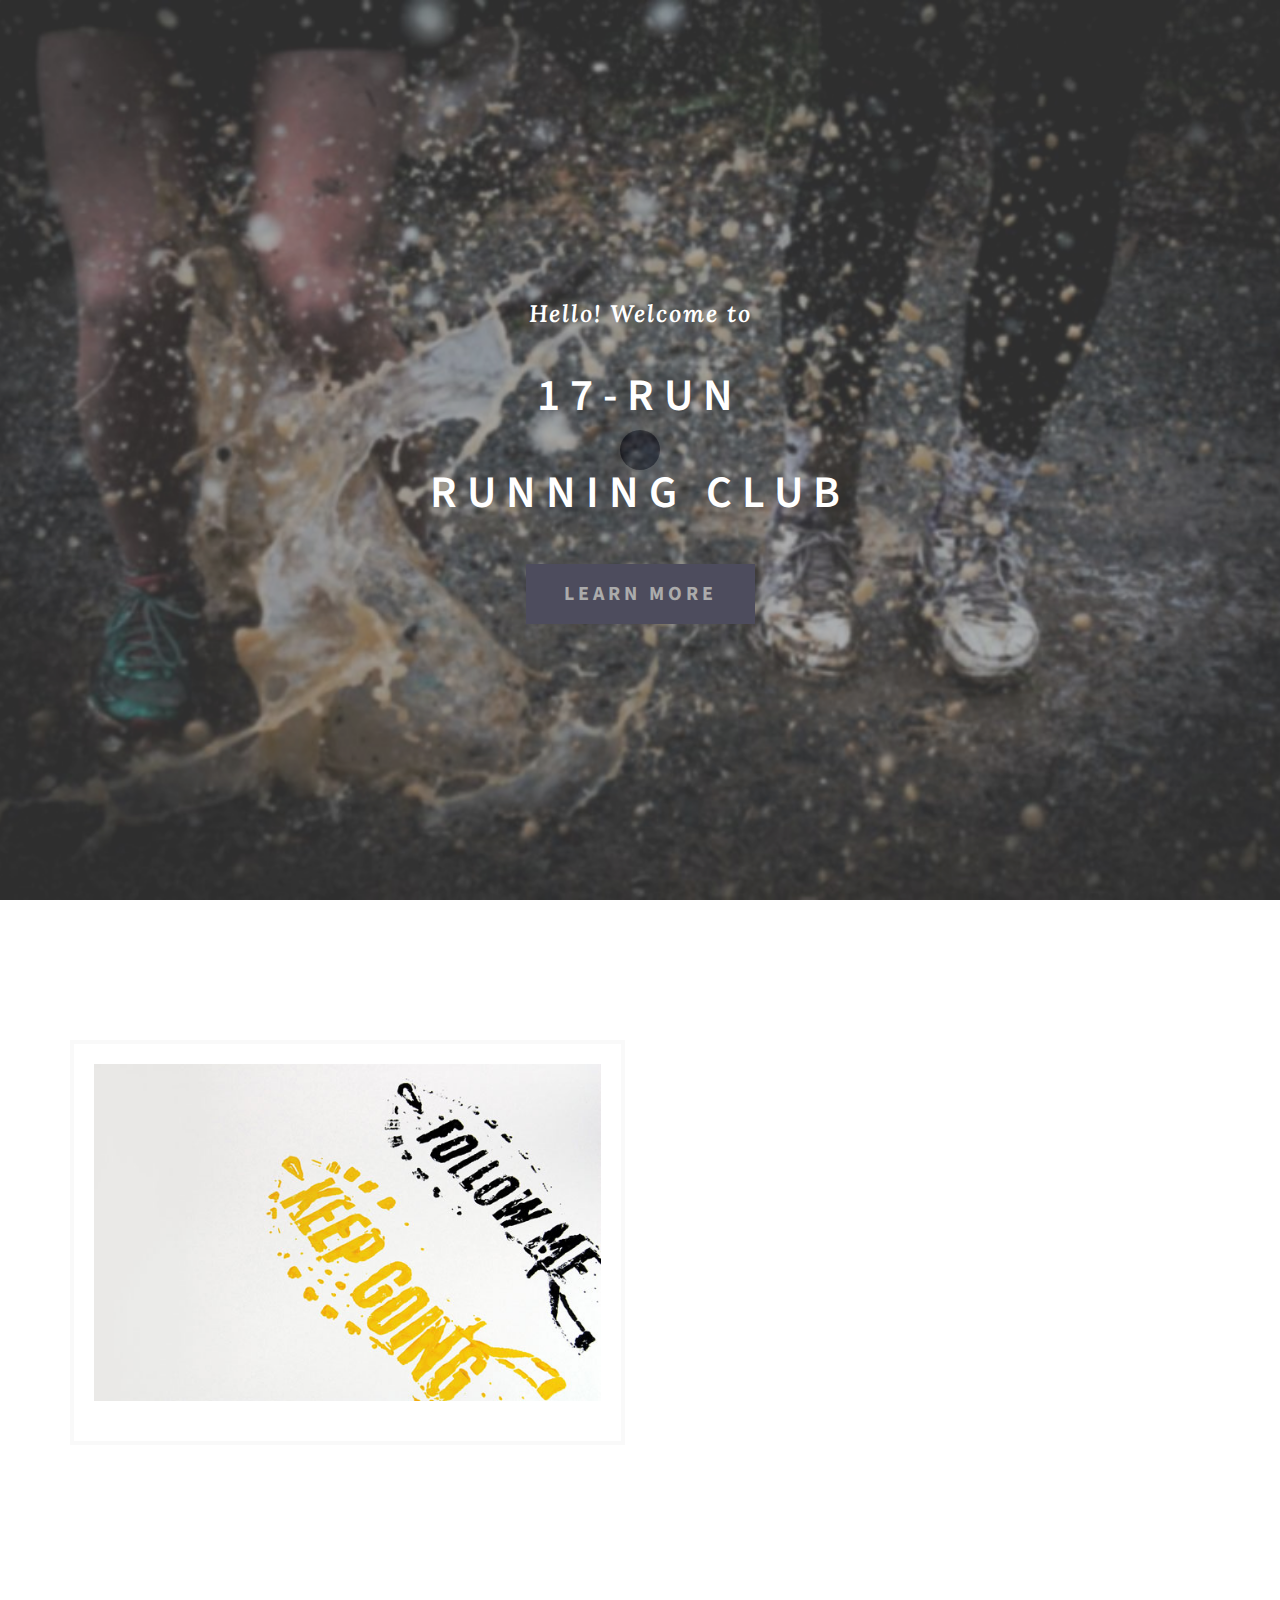
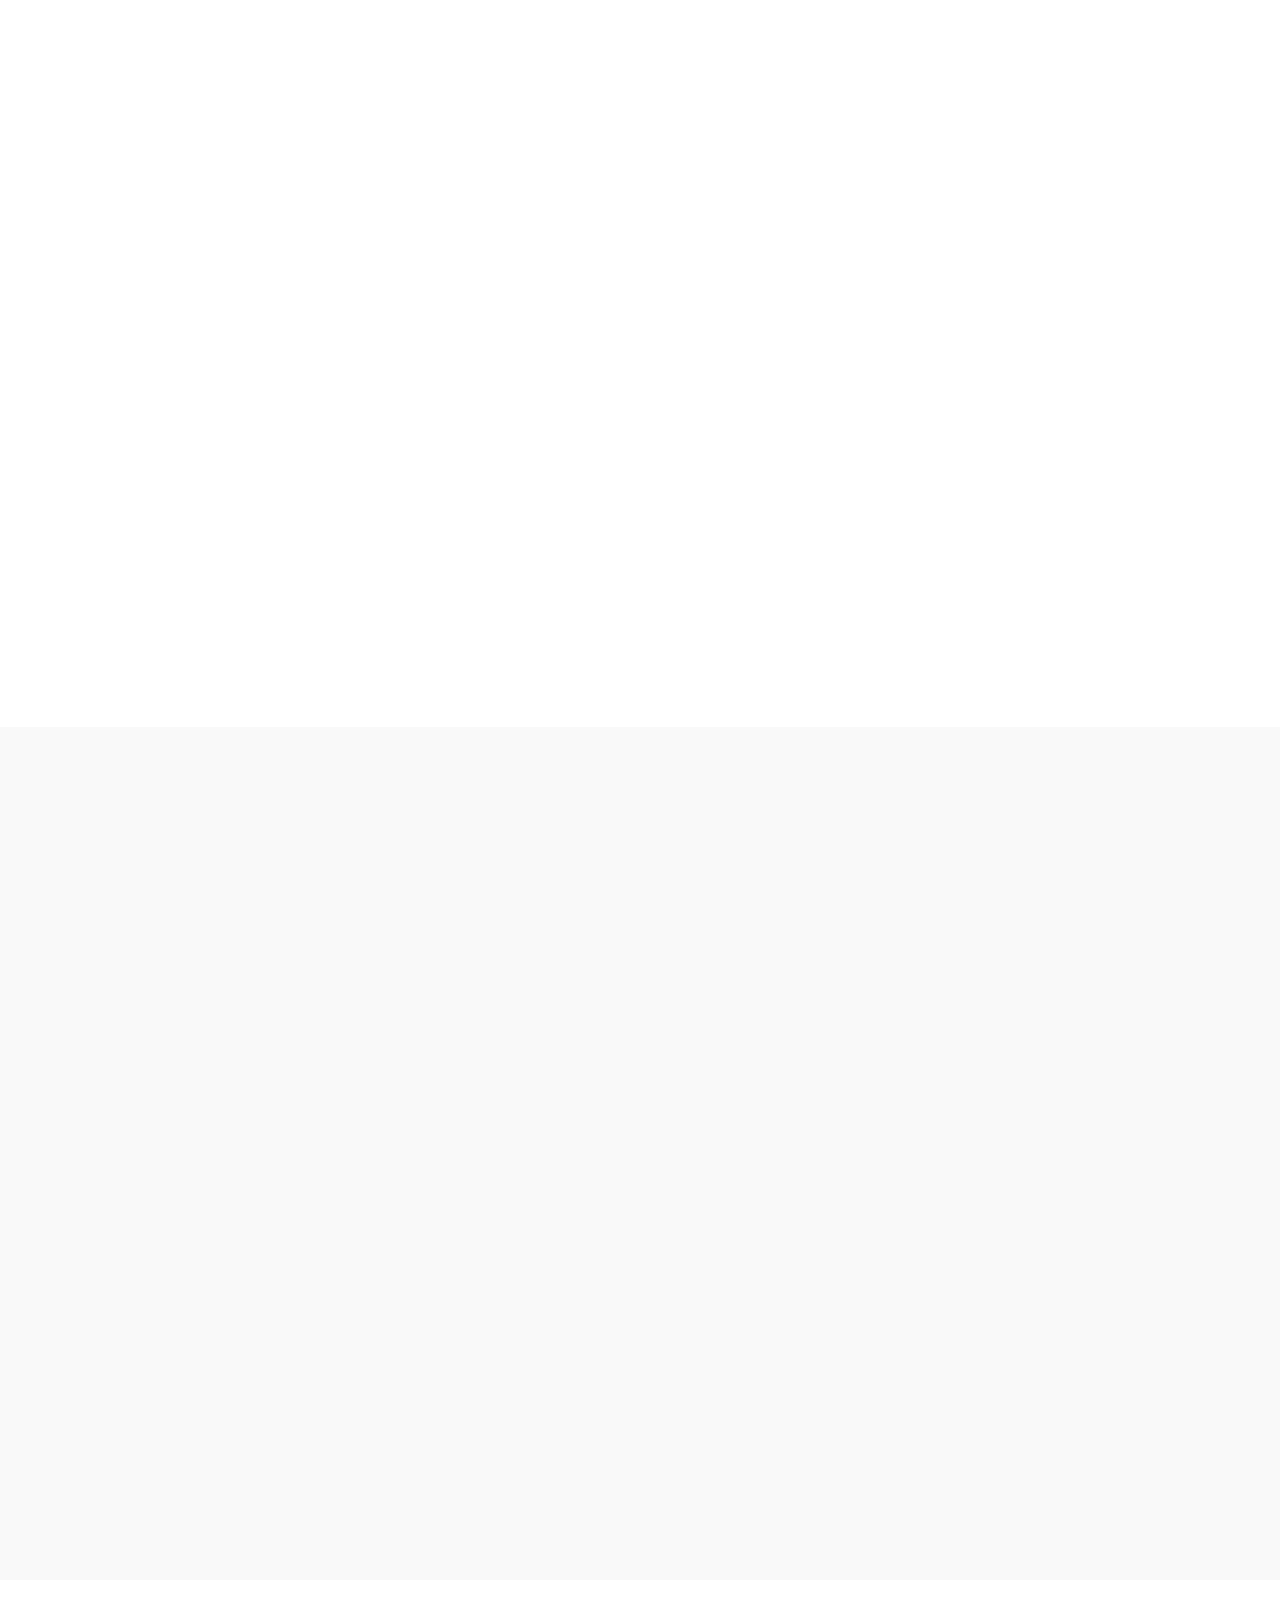
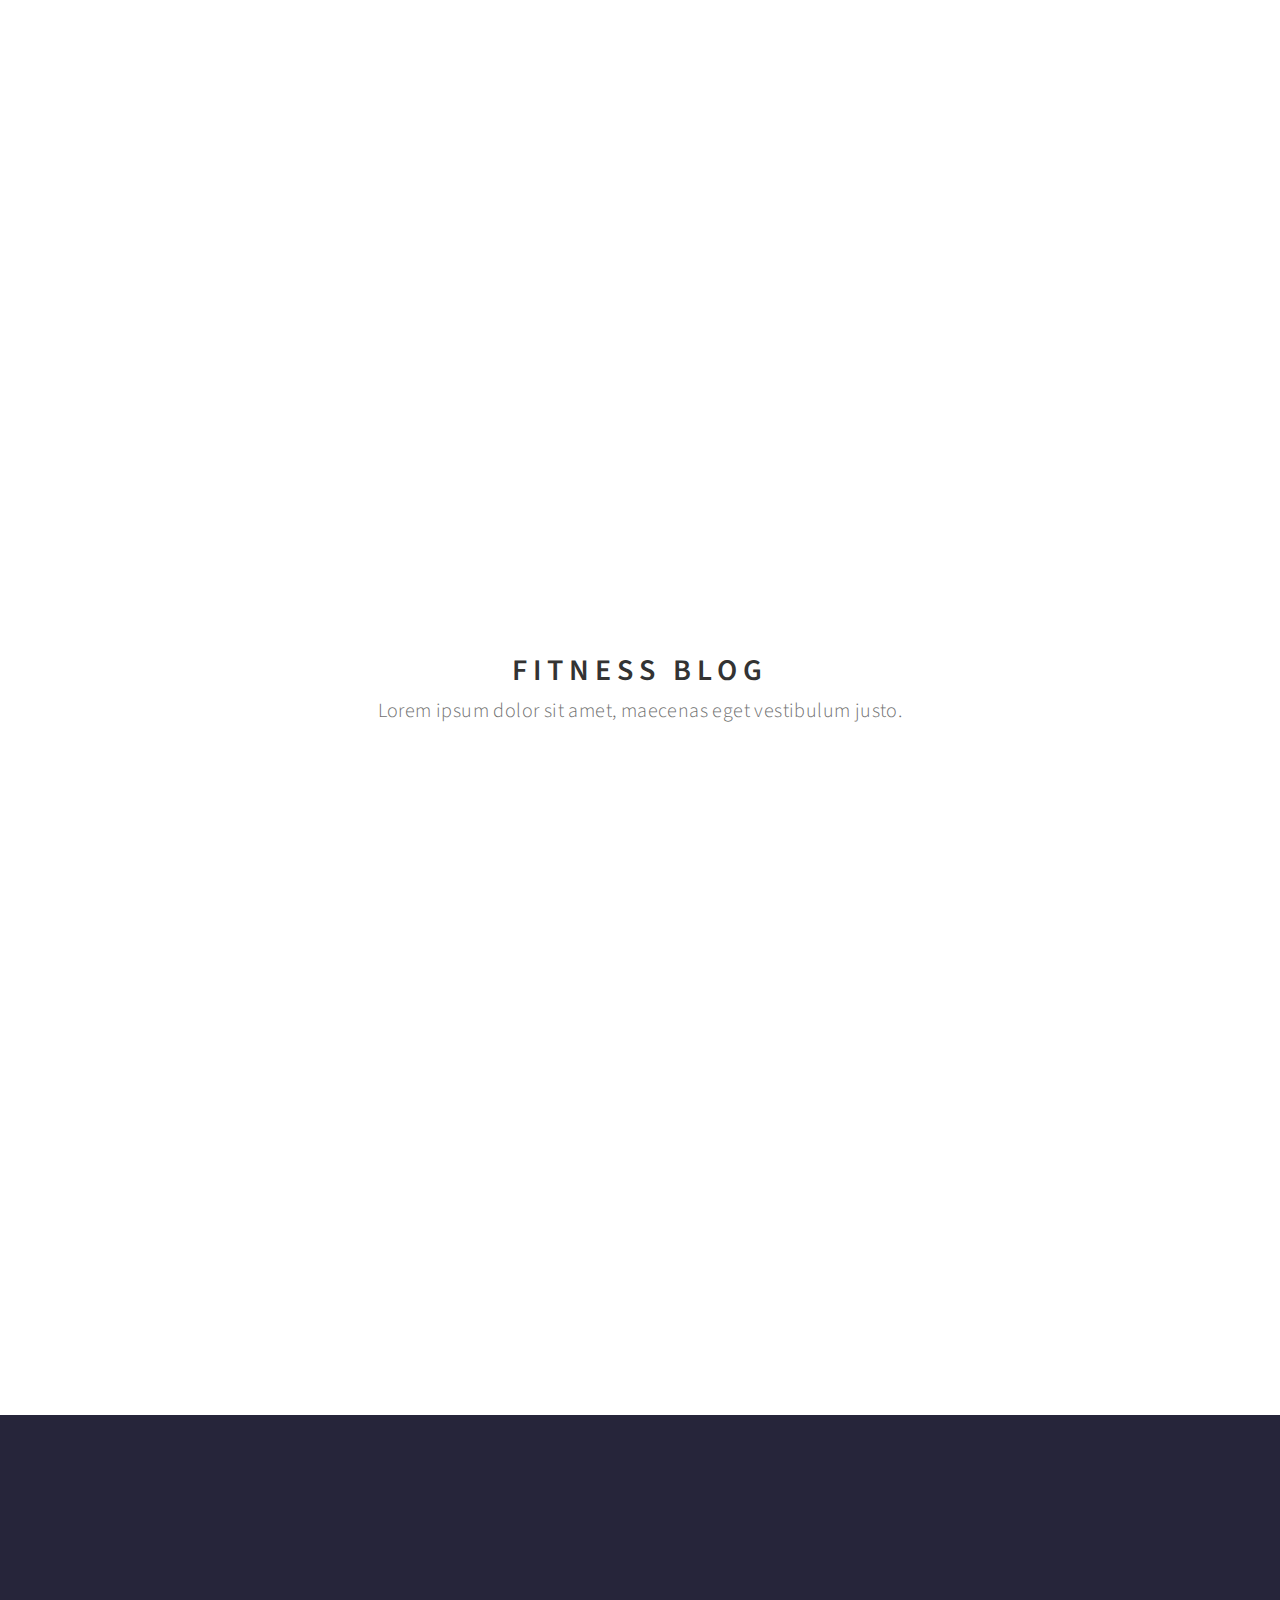
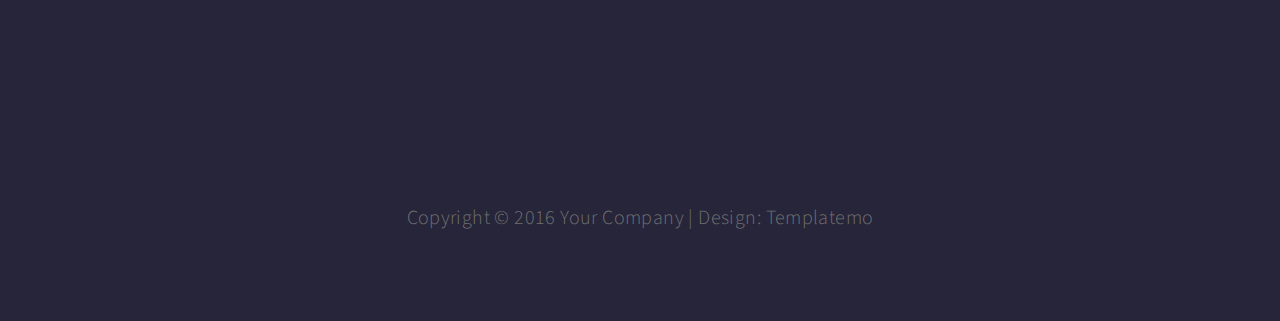
==== index.html @ 0784bfbd "Add files via upload" ====
<!DOCTYPE html>
<html lang="en">
<head>
<!--
Fitness Template
http://www.templatemo.com/tm-487-fitness
-->
<title>Keep fit, Keep Running</title>
<meta name="description" content="">
<meta name="author" content="">
<meta charset="UTF-8">
<meta http-equiv="X-UA-Compatible" content="IE=Edge">
<meta name="viewport" content="width=device-width, initial-scale=1, maximum-scale=1">


<link rel="stylesheet" href="css/bootstrap.min.css">
<link rel="stylesheet" href="css/animate.css">
<link rel="stylesheet" href="css/font-awesome.min.css">
<link rel="stylesheet" href="css/owl.theme.css">
<link rel="stylesheet" href="css/owl.carousel.css">

<!-- Main css -->
<link rel="stylesheet" href="css/style.css">

<!-- Google Font -->
<link href='https://fonts.googleapis.com/css?family=Source+Sans+Pro:400,300,600' rel='stylesheet' type='text/css'>
<link href='https://fonts.googleapis.com/css?family=Lora:700italic' rel='stylesheet' type='text/css'>

</head>
<body data-spy="scroll" data-target=".navbar-collapse" data-offset="50">


<!-- =========================
     PRE LOADER       
============================== -->
<div  class="preloader">

	<div class="sk-spinner sk-spinner-pulse"></div>

</div>


<!-- =========================
    NAVIGATION SECTION   
============================== -->
<div class="navbar navbar-default navbar-fixed-top sticky-navigation" role="navigation">
	<div class="container">

		<div class="navbar-header">
			<button class="navbar-toggle" data-toggle="collapse" data-target=".navbar-collapse">
				<span class="icon icon-bar"></span>
				<span class="icon icon-bar"></span>
				<span class="icon icon-bar"></span>
			</button>
			<a href="#" class="navbar-brand">17-Run</a>
		</div>
		<div class="collapse navbar-collapse">
			<ul class="nav navbar-nav navbar-right main-navigation">
				<li><a href="#home" class="smoothScroll">Home</a></li>
				<li><a href="#overview" class="smoothScroll">About</a></li>
				<li><a href="#trainer" class="smoothScroll">Trainers</a></li>
				<li><a href="#blog" class="smoothScroll">Blog</a></li>
				<li><a href="#price" class="smoothScroll">Training</a></li>
				<!-- <li><a href="#testimonial" class="smoothScroll">Testimonials</a></li> -->
			</ul>
		</div>	

	</div>
</div>


<!-- =========================
    HOME SECTION   
============================== -->
<section id="home" class="parallax-section">
	<div class="container">
		<div class="row">

			<div class="col-md-offset-1 col-md-10 col-sm-12">
				<h3 class="wow bounceIn" data-wow-delay="0.9s">Hello! Welcome to</h3>
				<h1 class ="wow shake infinite" data-wow-duration="6s">17-Run</h1>	
				<!-- <h1 class="wow fadeInUp" data-wow-delay="1.1s">
					<marquee scrollAmount=2 scrollDelay=0 direction=up behavior=alternate width="3%" height=51 align="middle">S</marquee> 
					<marquee scrollAmount=2 scrollDelay=0 direction=up behavior=alternate width="3%" height=49 align="middle">H</marquee>
					<marquee scrollAmount=2 scrollDelay=0 direction=up behavior=alternate width="3%" height=53 align="middle">E</marquee>
					<marquee scrollAmount=2 scrollDelay=0 direction=up behavior=alternate width="3%" height=49 align="middle">E</marquee>
					<marquee scrollAmount=2 scrollDelay=0 direction=up behavior=alternate width="3%" height=51 align="middle">N</marquee>
					<marquee scrollAmount=2 scrollDelay=0 direction=up behavior=alternate width="3%" height=48 align="middle">A</marquee> -->	
					<!-- <h1>Running Club</h1> -->
					<h1>RUNNING CLUB</h1>
				<a href="#overview" class="wow fadeInUp smoothScroll btn btn-default" data-wow-delay="1.5s">LEARN MORE</a>
			</div>

		</div>
	</div>
</section>


<!-- =========================
    OVERVIEW SECTION   
============================== -->
<section id="overview" class="parallax-section">
	<div class="container">
		<div class="row">

			<div class="col-md-6 col-sm-12">
				<!-- <img src="images/overview-img.jpg" class="img-responsive" alt="Overview"> -->
				<img src="images/overview-img3.jpg" class="img-responsive" alt="Overview">
				<!-- <blockquote class="wow fadeInUp" data-wow-delay="1.2s">Fitness is free website template that can be used for any company. You may download, modify and use this layout for your website.</blockquote> -->
			</div>

			<div class="col-md-1"></div>

			<div class="wow fadeInUp col-md-4 col-sm-12" data-wow-delay="0.7s">
				<div class="overview-detail">
					<h2>About 17-Run</h2>
					<p>Running is a great way to get fit. Let's get started with a fun running habit, get inspired and stay on track.</p>
					<p>Look out for our running events and keep fit together! #donsaybojio</p>
					<!-- <p>Fitness web template includes total 2 pages. This is an index (main) page and another is a <a href="blog-single.html">blog page</a>.</p> -->
					<a href="#price" class="btn btn-default smoothScroll">Let us begin</a>
				</div>
			</div>

			<div class="col-md-1"></div>

		</div>
	</div>
</section>

<!-- =========================
    PRICE SECTION   
============================== -->
<section id="price" class="parallax-section">
	<div class="container">
		<div class="row">

			<div class="wow fadeInUp col-md-12 col-sm-12" data-wow-delay="0.5s">
				<h2>Our Training Groups</h2>
				<!-- <p>Lorem ipsum dolor sit amet, maecenas eget vestibulum justo.</p> -->
			</div>

			<div class="wow fadeInUp col-md-3 col-sm-6" data-wow-delay="1s">
				<div class="pricing__item">
                    <h3 class="pricing__title">Beginner</h3>
                    <div class="pricing__price"><span class="pricing__currency">5</span>KM</div>
                    <!-- <ul class="pricing__feature-list">
                        <li class="pricing__feature">One General Trainer</li>
                        <li class="pricing__feature">Gym Services</li>
                        <li class="pricing__feature">5 Yoga Courses</li>
                        <li class="pricing__feature">10 Thai Massages</li>
                        <li class="pricing__feature">15 Aerobics</li>
                    </ul> -->
                    <button class="pricing__action">view</button>
                </div>
			</div>

			<div class="wow fadeInUp col-md-3 col-sm-6" data-wow-delay="1.3s">
				<div class="pricing__item">
                    <h3 class="pricing__title">Intermediate</h3>
                    <div class="pricing__price"><span class="pricing__currency">10</span>KM</div>
                    <!-- <ul class="pricing__feature-list">
                        <li class="pricing__feature">One General Trainer</li>
                        <li class="pricing__feature">Gym Services</li>
                        <li class="pricing__feature">5 Yoga Courses</li>
                        <li class="pricing__feature">10 Thai Massages</li>
                        <li class="pricing__feature">15 Aerobics</li>
                    </ul> -->
                    <button class="pricing__action">view</button>
                </div>
			</div>

			<div class="wow fadeInUp col-md-3 col-sm-6" data-wow-delay="1.6s">
				<div class="pricing__item">
                    <h3 class="pricing__title">Half Marathon</h3>
                    <div class="pricing__price"><span class="pricing__currency">21</span>KM</div>                  
                    <!-- <ul class="pricing__feature-list">
                        <li class="pricing__feature">Two General Trainers</li>
                        <li class="pricing__feature">Gym Services</li>
                        <li class="pricing__feature">10 Yoga Courses</li>
                        <li class="pricing__feature">20 Thai Massages</li>
                        <li class="pricing__feature">25 Aerobics</li>
                    </ul> -->
                    <button class="pricing__action">view</button>
                </div>
			</div>

			<div class="wow fadeInUp col-md-3 col-sm-6" data-wow-delay="1.9s">
				<div class="pricing__item">
                    <h3 class="pricing__title">Full Marathon</h3>
                    <div class="pricing__price"><span class="pricing__currency">42</span>KM</div> 
                    <!-- <ul class="pricing__feature-list">
                        <li class="pricing__feature">Three Personal Trainers</li>
                        <li class="pricing__feature">Gym Services</li>
                        <li class="pricing__feature">15 Yoga Courses</li>
                        <li class="pricing__feature">20 Thai Massages</li>
                        <li class="pricing__feature">35 Aerobics</li>
                    </ul> -->
                   <button class="pricing__action">view</button>
                </div>
			</div>

		</div>
	</div>
</section>

<!-- =========================
    TRAINER SECTION   
============================== -->
<section id="trainer" class="parallax-section">
	<div class="container">
		<div class="row">

			<div class="wow fadeInUp col-md-12 col-sm-12" data-wow-delay="1.3s">
				<h2>The Run Groups</h2>
				<p>Check out the running dates by clicking on the calendar icon.</p>
			</div>

			<div class="wow fadeInUp col-md-4 col-sm-6" data-wow-delay="1.9s">
				<div class="trainer-thumb">
					<img src="images/trainer-img1.jpg" class="img-responsive" alt="Trainer">
						<div class="trainer-overlay">
							<div class="trainer-des">
								<h2>Todd kong</h2>
								<h3>Beginner</h3>
								<ul class="social-icon">
									<li><a href="#" class="fa fa-calendar-o fa-3x wow fadeInUp" data-wow-delay="1s"></a></li>
									<li><a href="#" class="fa fa-facebook wow fadeInUp" data-wow-delay="1.3s"></a></li>
								</ul>
							</div>
						</div>
				</div>
				<!-- <p>Lorem ipsum dolor sit amet, maecenas eget vestibulum justo imperdiet, wisi risus purus augue vulputate.</p> -->
			</div>

			<div class="wow fadeInUp col-md-4 col-sm-6" data-wow-delay="2s">
				<div class="trainer-thumb">
					<img src="images/trainer-img2.jpg" class="img-responsive" alt="Trainer">
						<div class="trainer-overlay">
							<div class="trainer-des">
								<h2>Gin Gawluck</h2>
								<h3>Advance</h3>
								<ul class="social-icon">
									<li><a href="#" class="fa fa-calendar-o fa-3x wow fadeInUp" data-wow-delay="1s"></a></li>
									<li><a href="#" class="fa fa-facebook wow fadeInUp" data-wow-delay="1.3s"></a></li>
								</ul>
							</div>
						</div>
				</div>
				<!-- <p>Lorem ipsum dolor sit amet, maecenas eget vestibulum justo imperdiet, wisi risus purus augue vulputate.</p> -->
			</div>

			<div class="wow fadeInUp col-md-4 col-sm-6" data-wow-delay="2.3s">
				<div class="trainer-thumb">
					<img src="images/trainer-img3.jpg" class="img-responsive" alt="Trainer">
						<div class="trainer-overlay">
							<div class="trainer-des">
								<h2>Bobey Chow</h2>
								<h3>Expert</h3>
								<ul class="social-icon">
									<li><a href="#" class="fa fa-calendar-o fa-3x wow fadeInUp" data-wow-delay="1s"></a></li>
									<li><a href="#" class="fa fa-facebook wow fadeInUp" data-wow-delay="1.3s"></a></li>
								</ul>
							</div>
						</div>
				</div>
				<!-- <p>Lorem ipsum dolor sit amet, maecenas eget vestibulum justo imperdiet, wisi risus purus augue vulputate.</p> -->
			</div>

		</div>
	</div>
</section>


<!-- =========================
    NEWSLETTER SECTION   
============================== -->
<section id="newsletter" class="parallax-section">
	<div class="container">
		<div class="row">

			<div class="wow fadeInUp col-md-offset-2 col-md-8 col-sm-offset-1 col-sm-10" data-wow-delay="0.9s">
				<h2>Program Signup</h2>
				<p>Get discounts for your personal fitness and gym services now.</p>
				<div class="newsletter_detail">
					<form action="#" method="post" id="newsletter-signup">
						<div class="col-md-6 col-sm-6">
							<input name="name" type="text" class="form-control" id="name" placeholder="Name">
					  	</div>
						<div class="col-md-6 col-sm-6">
							<input name="email" type="email" class="form-control" id="email" placeholder="Email">
					  	</div>
						<div class="col-md-offset-3 col-md-6 col-sm-offset-2 col-sm-8">
							<input name="submit" type="submit" class="form-control" id="submit" value="SEND MESSAGE">
						</div>
				  	</form>
				</div>
			</div>

		</div>
	</div>
</section>


<!-- =========================
    BLOG SECTION   
============================== -->
<section id="blog" class="parallax-section">
	<div class="container">
		<div class="row">

			<div class="col-md-12 col-sm-12 text-center">
				<h2>Fitness Blog</h2>
				<p>Lorem ipsum dolor sit amet, maecenas eget vestibulum justo.</p>
			</div>

			<div class="wow fadeInUp col-md-6 col-sm-12" data-wow-delay="0.9s">
				<div class="blog-thumb">
					<span class="blog-date">Body Fitness / July 2, 2016</span>
					<h3 class="blog-title"><a href="blog-single.html">How to get a fitness model body?</a></h3>
					<h5 id="blog-author">by David Walker</h5>
				</div>
			</div>

			<div class="wow fadeInUp col-md-6 col-sm-12" data-wow-delay="1.3s">
				<div class="blog-thumb">
					<span class="blog-date">Healthy Fit / June 8, 2016</span>
					<h3 class="blog-title"><a href="blog-single.html">Personal Fitness Tips</a></h3>
					<h5 id="blog-author">by George</h5>
				</div>
			</div>

			<div class="wow fadeInUp col-md-6 col-sm-12" data-wow-delay="1.6s">
				<div class="blog-thumb">
					<span class="blog-date">Gym Services / May 9, 2016</span>
					<h3 class="blog-title"><a href="blog-single.html">Efficient Workout Plans</a></h3>
					<h5 id="blog-author">by Mary Louis</h5>
				</div>
			</div>

			<div class="wow fadeInUp col-md-6 col-sm-12" data-wow-delay="1.9s">
				<div class="blog-thumb">
					<span class="blog-date">Practice Aerobics / April 18, 2016</span>
					<h3 class="blog-title"><a href="blog-single.html">How to practice Aerobics?</a></h3>
					<h5 id="blog-author">by Michael Fit</h5>
				</div>
			</div>
			
		</div>
	</div>
</section>


<!-- =========================
    PRICE SECTION   
============================== -->

<!-- <section id="price" class="parallax-section">
	<div class="container">
		<div class="row">

			<div class="wow fadeInUp col-md-12 col-sm-12" data-wow-delay="0.9s">
				<h2>Our Training Plan</h2>
				 <p>Lorem ipsum dolor sit amet, maecenas eget vestibulum justo.</p> 
			</div>

			<div class="wow fadeInUp col-md-4 col-sm-6" data-wow-delay="1s">
				<div class="pricing__item">
                    <h3 class="pricing__title">Beginner</h3>
                    <div class="pricing__price"><span class="pricing__currency">5</span>KM</div>
                    <ul class="pricing__feature-list">
                        <li class="pricing__feature">One General Trainer</li>
                        <li class="pricing__feature">Gym Services</li>
                        <li class="pricing__feature">5 Yoga Courses</li>
                        <li class="pricing__feature">10 Thai Massages</li>
                        <li class="pricing__feature">15 Aerobics</li>
                    </ul>
                    <button class="pricing__action">Sign Up Now</button>
                </div>
			</div>

			<div class="wow fadeInUp col-md-4 col-sm-6" data-wow-delay="1.3s">
				<div class="pricing__item">
                    <h3 class="pricing__title">Half Marathon</h3>
                    <div class="pricing__price"><span class="pricing__currency">21</span>KM</div>                  
                    <ul class="pricing__feature-list">
                        <li class="pricing__feature">Two General Trainers</li>
                        <li class="pricing__feature">Gym Services</li>
                        <li class="pricing__feature">10 Yoga Courses</li>
                        <li class="pricing__feature">20 Thai Massages</li>
                        <li class="pricing__feature">25 Aerobics</li>
                    </ul>
                    <button class="pricing__action">Sign Up Now</button>
                </div>
			</div>

			<div class="wow fadeInUp col-md-4 col-sm-6" data-wow-delay="1.6s">
				<div class="pricing__item">
                    <h3 class="pricing__title">Full Marathon</h3>
                    <div class="pricing__price"><span class="pricing__currency">42</span>KM</div> 
                    <ul class="pricing__feature-list">
                        <li class="pricing__feature">Three Personal Trainers</li>
                        <li class="pricing__feature">Gym Services</li>
                        <li class="pricing__feature">15 Yoga Courses</li>
                        <li class="pricing__feature">20 Thai Massages</li>
                        <li class="pricing__feature">35 Aerobics</li>
                    </ul>
                   <button class="pricing__action">Sign Up Now</button>
                </div>
			</div>

		</div>
	</div>
</section> -->


<!-- =========================
    TESTIMONIAL SECTION   
============================== -->
<!-- <section id="testimonial" class="parallax-section">
	<div class="container">
		<div class="row">

			 Testimonial Owl Carousel section
			================================================== 
			<div id="owl-testimonial" class="owl-carousel">

				<div class="item col-md-offset-2 col-md-8 col-sm-offset-1 col-sm-10 wow fadeInUp" data-wow-delay="0.6s">
					<i class="fa fa-quote-left"></i>
					<h3>Lorem ipsum dolor sit amet, maecenas eget vestibulum justo imperdiet, wisi risus purus augue vulputate.</h3>
					<h4>Sandar ( Fashion Designer )</h4>
				</div>

				<div class="item col-md-offset-2 col-md-8 col-sm-offset-1 col-sm-10 wow fadeInUp" data-wow-delay="0.6s">
					<i class="fa fa-quote-left"></i>
					<h3>Yes! Lorem ipsum dolor sit amet, maecenas eget vestibulum justo imperdiet, wisi risus purus augue.</h3>
					<h4>James Job ( Social Assistant )</h4>
				</div>

				<div class="item col-md-offset-2 col-md-8 col-sm-offset-1 col-sm-10 wow fadeInUp" data-wow-delay="0.6s">
					<i class="fa fa-quote-left"></i>
					<h3>Sed dapibus rutrum lobortis. Sed nec interdum nunc, quis sodales ante. Maecenas volutpat congue.</h3>
					<h4>Mark Otto ( New Cyclist )</h4>
				</div>

				<div class="item col-md-offset-2 col-md-8 col-sm-offset-1 col-sm-10 wow fadeInUp" data-wow-delay="0.6s">
					<i class="fa fa-quote-left"></i>
					<h3>Lorem ipsum dolor sit amet, maecenas eget vestibulum justo imperdiet, wisi risus purus.</h3>
					<h4>David Moore ( Pro Boxer )</h4>
				</div>
				
			</div>

		</div>
	</div>
</section> -->


<!-- =========================
    FOOTER SECTION   
============================== -->
<footer>
	<div class="container">
		<div class="row">

			<div class="wow fadeInUp col-md-4 col-sm-4" data-wow-delay="0.6s">
				<h2>About Fitness</h2>
				<p>Nunc id turpis tincidunt dui volutpat hendrerit et efficitur dolor. Morbi quis tempor felis, ut dictum ipsum. Praesent venenatis rutrum interdum.</p>
			</div>

			<div class="wow fadeInUp col-md-5 col-sm-4"  data-wow-delay="0.9s">
				<h2>Sessions</h2>
					<div>
						<h5>Morning</h5>
						<h4>6:00 AM - 11:00 PM</h4>
					</div>
					<div>
						<h5>Evening</h5>
						<h4>4:00 PM - 9:00 PM</h4>
					</div>
			</div>

			<div class="wow fadeInUp col-md-3 col-sm-4" data-wow-delay="1s">
				<h2>Follow us</h2>
				<ul class="social-icon">
					<li><a href="#" class="fa fa-facebook wow fadeIn" data-wow-delay="1s"></a></li>
					<li><a href="#" class="fa fa-twitter wow fadeInUp" data-wow-delay="1.3s"></a></li>
					<li><a href="#" class="fa fa-dribbble wow fadeIn" data-wow-delay="1.6s"></a></li>
					<li><a href="#" class="fa fa-behance wow fadeInUp" data-wow-delay="1.9s"></a></li>
					<li><a href="#" class="fa fa-google-plus wow fadeIn" data-wow-delay="2s"></a></li>
				</ul>
			</div>

			<div class="clearfix"></div>

			<div class="col-md-12 col-sm-12">
				<p class="copyright-text">Copyright &copy; 2016 Your Company 
                    
                    | Design: <a rel="nofollow" href="http://www.templatemo.com/page/1" target="_parent">Templatemo</a></p>
			</div>
			
		</div>
	</div>
</footer>

<!-- =========================
     SCRIPTS   
============================== -->
<script src="js/jquery.js"></script>
<script src="js/bootstrap.min.js"></script>
<script src="js/jquery.parallax.js"></script>
<script src="js/jquery.nav.js"></script>
<script src="js/jquery.backstretch.min.js"></script>
<script src="js/owl.carousel.min.js"></script>
<script src="js/smoothscroll.js"></script>
<script src="js/wow.min.js"></script>
<script src="js/custom.js"></script>

</body>
</html>
---- css/style.css ----
body {
    background: #ffffff;
    font-family: 'Source Sans Pro', sans-serif;
    font-style: normal;
    font-weight: 300;
}

html,body {
      width: 100%;
     overflow-x: hidden;
  }


/*---------------------------------------
    Typorgraphy              
-----------------------------------------*/
h1,h2,h3,h4,h5,h6,
blockquote {
  font-weight: 600;
}

h1 {
    font-size: 4.5rem;
    line-height: 6.5rem;
    letter-spacing: 10px;
    text-transform: uppercase;
    padding-top: 12px;
}

h2 {
  font-size: 30px;
  letter-spacing: 6px;
  padding-bottom: 18px;
  text-transform: uppercase;
}

#trainer h2,
#newsletter h2,
#blog h2,
#price h2 {
  padding-bottom: 2px;
}

blockquote, h3 {
   font-family: 'Lora', sans-serif;
  font-style: italic;
}

h3 {
  line-height: 36px;
}

h4 {
    color: #999;
    letter-spacing: 2px;
    margin-top: 22px;
}

p {
    color: #707070;
    font-size: 20px;
    line-height: 25px;
    letter-spacing: 0.4px;
}

a {
  text-decoration: none !important;
  outline: none;
}


/*---------------------------------------
    General               
-----------------------------------------*/
#trainer,
#blog,
#price {
    padding-top: 10rem;
    padding-bottom: 10rem;
}

#home,
#trainer,
#newsletter,
#price,
#testimonial,
#blog-header {
  text-align: center;
}

.parallax-section {
  background-attachment: fixed !important;
  background-size: cover !important;
}



/*---------------------------------------
    Preloader section              
-----------------------------------------*/
.preloader {
  position: fixed;
  top: 0;
  left: 0;
  width: 100%;
  height: 100%;
  z-index: 99999;
  display: flex;
  flex-flow: row nowrap;
  justify-content: center;
  align-items: center;
  background: none repeat scroll 0 0 #ffffff;
}

.sk-spinner-pulse {
  width: 40px;
  height: 40px;
  background-color: #26253a;
  border-radius: 100%;
  -webkit-animation: sk-pulseScaleOut 1s infinite ease-in-out;
          animation: sk-pulseScaleOut 1s infinite ease-in-out; }

@-webkit-keyframes sk-pulseScaleOut {
  0% {
    -webkit-transform: scale(0);
            transform: scale(0); }
  100% {
    -webkit-transform: scale(1);
            transform: scale(1);
    opacity: 0; } }

@keyframes sk-pulseScaleOut {
  0% {
    -webkit-transform: scale(0);
            transform: scale(0); }
  100% {
    -webkit-transform: scale(1);
            transform: scale(1);
    opacity: 0; } }




/*---------------------------------------
    Navigation section              
-----------------------------------------*/
.navbar-default {
    background: #ffffff;
    border-bottom: 2px solid #f9f9f9;
    box-shadow: none;
    margin: 0 !important;
}

.navbar-default .navbar-brand {
  color: #505050;
  font-size: 36px;
  font-weight: bold;
  line-height: 50px;
  margin: 0;
}

.navbar-default .navbar-nav li a {
    color: #999;
    font-size: 24px;
    font-weight: 300;
    line-height: 60px;
    letter-spacing: 0.6px;
    transition: all 0.4s ease-in-out;
	-webkit-transition: all 0.4s ease-in-out;
    -moz-transition: all 0.4s ease-in-out;
    -ms-transition: all 0.4s ease-in-out;
}

.navbar-default .navbar-nav li a:hover {
  color: #000;
}

.navbar-default .navbar-nav > li > a:hover,
.navbar-default .navbar-nav > li > a:focus {
  color: #000;
  background-color: transparent;
}

.navbar-default .navbar-nav > .active > a,
.navbar-default .navbar-nav > .active > a:hover,
.navbar-default .navbar-nav > .active > a:focus {
  color: #000;
  background-color: transparent;
}

.navbar-default .navbar-toggle {
     border: none;
     padding-top: 10px;
  }

.navbar-default .navbar-toggle .icon-bar {
    color: #000;
    border-color: transparent;
  }

.navbar-default .navbar-toggle:hover,
.navbar-default .navbar-toggle:focus { 
  color: #000;
  background-color: transparent;
}



/*---------------------------------------
    Home section              
-----------------------------------------*/
#home {
    background: 50% 0 repeat-y fixed;
    -webkit-background-size: cover;
    background-size: cover;
    background-position: center center;
    color: #ffffff;
    display: -webkit-box;
    display: -webkit-flex;
     display: -ms-flexbox;
    display: flex;
    -webkit-box-align: center;
     -webkit-align-items: center;
      -ms-flex-align: center;
          align-items: center;
    height: 100vh;
}

#home h3 {
  letter-spacing: 2px;
}

#home .btn {
  background: #26253a;
  border: none;
  border-radius: 0px;
  color: #999;
  font-size: 20px;
  font-weight: bold;
  letter-spacing: 4px;
  padding: 16px 38px;
  margin-top: 28px;
  transition: all 0.4s ease-in-out;
}

#home .btn:hover {
  background: #ffffff;
  color: #26253a;
}



/*---------------------------------------
   Overview  section              
-----------------------------------------*/
#overview {
  padding-top: 14rem;
  padding-bottom: 20rem;
  position: relative;
}

#overview img {
  border: 4px solid #f9f9f9;
  padding: 20px 20px 40px 20px;
}

#overview blockquote {
  background: #ffffff;
  box-shadow: 0px 2px 8px 10px rgba(50, 50, 50, 0.04);
  border-left: 8px solid #26253a;
  word-spacing: 1px;
  letter-spacing: 1px;
  position: absolute;
  font-size: 20px;
  top: 240px;
  left: 80px;
  padding: 62px 52px;
}

#overview .overview-detail {
  position: relative;
  top: 40px;
}

#overview .btn {
  background: transparent;
  border: 4px solid #26253a;
  border-radius: 0px;
  font-size: 22px;
  font-weight: 600;
  letter-spacing: 4px;
  text-transform: uppercase;
  padding: 14px 46px;
  transition: all 0.4s ease-in-out;
  margin-top: 32px;
}

#overview .btn:hover {
  background: #26253a;
  color: #ffffff;
}



/*---------------------------------------
   Trainer section              
-----------------------------------------*/
#trainer {
  background: #f9f9f9;
}

#trainer h3 {
  letter-spacing: 1px;
  margin-top: 0px;
  padding-bottom: 12px;
}

#trainer img {
  width: 100%;
}

#trainer .trainer-thumb {
  position: relative;
  margin-top: 72px;
  margin-bottom: 32px;
  padding: 0px;
}

#trainer .trainer-thumb .trainer-overlay {
  background: #26253a;
  color: #ffffff;
  position: absolute;
  width: 100%;
  height: 100%;
  text-align: center;
  vertical-align: middle;
  opacity: 0;
  top: 0px;
  right: 0px;
  bottom: 0px;
  left: 0px;
  transition: all 0.4s ease-in-out;
}

#trainer .trainer-thumb:hover .trainer-overlay {
  opacity: 0.9;
  transform: scale(0.9);
}

#trainer .trainer-thumb .trainer-overlay h2 {
  padding-bottom: 0px;
}

#trainer .trainer-thumb .trainer-des {
  position: absolute;
  top: 50%;
  left: 50%;
  -webkit-transform:translate(-50%,-50%);
      -ms-transform:translate(-50%,-50%);
          transform:translate(-50%,-50%);
}



/*---------------------------------------
   Newsletter section              
-----------------------------------------*/
#newsletter {
    background: url('../images/newsletter-bg.jpg') 50% 0 repeat-y fixed;
    background-size: cover;
    background-position: center center;
    color: #ffffff;
    padding-top: 12rem;
    padding-bottom: 12rem;
}

#newsletter .newsletter_detail {
  padding-top: 3rem;
}

#newsletter .form-control {
  background: transparent;
  border: none;
  border-bottom: 1px solid #999;
  border-radius: 0px;
  box-shadow: none;
  font-size: 20px;
  margin-bottom: 16px;
  transition: all 0.4s ease-in-out;
}

#newsletter .form-control:focus {
  border-bottom-color: #ffffff;
}

#newsletter input {
  height: 45px;
}

#newsletter input[type="submit"] {
  background: #26253a;
  border: none;
  color: #ffffff;
  font-size: 20px;
  font-weight: bold;
  letter-spacing: 4px;
  height: 65px;
  margin-top: 42px;
  transition: all 0.4s ease-in-out;
}

#newsletter input[type="submit"]:hover {
  background: #ffffff;
  color: #26253a;
}



/*---------------------------------------
    Blog section              
-----------------------------------------*/
#blog .blog-thumb {
  border: 1px solid #f0f0f0;
  position: relative;
  padding: 60px;
  -wekbit-transition: all 1000ms linear;
  transition: all 1000ms linear;
}

#blog .blog-thumb:hover {
  background: url('../images/blog-thumb.jpg');
   -webkit-background-size: cover;
  background-size: cover;
  background-position: center center;
  color: #ffffff;
}

#blog .blog-thumb:hover .blog-date, #blog .blog-thumb:hover h3 a,
#blog .blog-thumb:hover #blog-author {color: #ffffff;}

#blog .col-md-6:nth-child(2) .blog-thumb,
#blog .col-md-6:nth-child(3) .blog-thumb {
  margin-top: 72px;
}

#blog .col-md-6:nth-child(4) .blog-thumb,
#blog .col-md-6:nth-child(5) .blog-thumb {
  margin-top: 42px;
}


#blog h3 a {
  color: #606060;
}

#blog .blog-date {
  color: #999;
  font-weight: bold;
}

#blog #blog-author {
  color: #606060;
  letter-spacing: 1px;
}

/* blog single page */

#blog-header {
    background: url('../images/blog-header-bg.jpg') 50% 0 repeat-y fixed;
    -webkit-background-size: cover;
    background-size: cover;
    background-position: bottom center;
    color: #ffffff;
    display: -webkit-box;
    display: -webkit-flex;
     display: -ms-flexbox;
    display: flex;
    -webkit-box-align: center;
     -webkit-align-items: center;
      -ms-flex-align: center;
          align-items: center;
    height: 50vh;
}

#blog .recent-post h3 {
  padding-bottom: 8px;
  margin-top: 0px;
}

#blog .recent-post img {
  width: 100%;
}

#blog .recent-post .media {
  border-bottom: 1px solid #f0f0f0;
  padding-bottom: 18px;
  margin-bottom: 42px;
}
#blog .recent-post .media:last-child {
  border-bottom: none;
}

#blog .blog-categories {
  padding-bottom: 40px;
}
#blog .blog-categories h3 {
  padding-bottom: 12px;
}

#blog .blog-categories li {
  padding-top: 4px;
  padding-bottom: 4px;
  margin-left: 20px;
  list-style: none;
}

#blog .blog-categories li a {
  color: #808080;
  font-size: 18px;
  font-weight: bold;
  letter-spacing: 0.5px;
}

#blog h4 {
  font-size: 24px;
  line-height: 26px;
  letter-spacing: 1px;
  padding-top: 0px;
}

#blog h4 a {
  color: #404040;
  transition: all 0.4s ease-in-out;
}
#blog h4 a:hover {
  color: #777;
}

#blog h5 {
  color: #727272;
}

#blog .blog-image {
  padding: 30px 0px;
}

#blog .blog-content span a {
  color: #909090;
  letter-spacing: 0.9px;
}

#blog .blog-content span {
  font-size: 14px;
  font-weight: 400;
  margin-right: 14px;
}

#blog .blog-content blockquote {
  border-left-color: #ffa400;
  margin: 30px 0px;
}

#blog .blog-author {
  border-top: 1px solid #f0f0f0;
  border-bottom: 1px solid #f0f0f0;
  padding-top: 22px;
  padding-bottom: 28px;
  margin-top: 42px;
  margin-bottom: 42px;
}
#blog .blog-author h4 {
  padding-top: 12px;
  padding-bottom: 8px;
}

#blog .recent-post .media .media-object,
#blog .blog-author .media .media-object, #blog .blog-comment .media .media-object {
  margin-right: 14px;
}

#blog .blog-comment h3, #blog .blog-comment-form h3 {
  padding-bottom: 18px;
}

#blog .blog-comment .media .media {
  border-top: 1px solid #f0f0f0;
  padding-top: 20px;
  margin-top: 32px;
}

#blog .blog-comment-form {
  border-top: 1px solid #f0f0f0;
  padding-top: 32px;
  margin-top: 72px;
}

#blog .blog-comment-form .col-md-6,
#blog .blog-comment-form .col-md-12, #blog .blog-comment-form .col-md-3 {
  padding-left: 0px;
}

#blog .blog-comment-form .form-control {
  background: transparent;
  border: 2px solid #eeeeee;
  color: #808080;
  box-shadow: none;
  margin-top: 18px;
  margin-bottom: 10px;
  transition: all 0.4s ease-in-out;
}

#blog .blog-comment-form .form-control:focus {
  border-color: #808080;
}

#blog .blog-comment-form input {
  height: 45px;
}

#blog .blog-comment-form input[type="submit"] {
  background: #eeeeee;
  color: #202020;
  font-weight: bold;
}

.blog-clear { clear: both; height: 30px; }

/*---------------------------------------
    Price section              
-----------------------------------------*/
#price {
  background: url('../images/price-bg.jpg') 50% 0 repeat-y fixed;
    -webkit-background-size: cover;
    background-size: cover;
    background-position: center center;
    color: #ffffff;
}

#price .pricing__item {
  position: relative;
  display: -webkit-flex;
  display: flex;
  -webkit-flex-direction: column;
  flex-direction: column;
  -webkit-align-items: stretch;
  align-items: stretch;
  text-align: center;
  -webkit-flex: 0 1 330px;
  flex: 0 1 330px;
}

#price .pricing__feature-list {
  text-align: left;
}

#price .pricing__action {
  color: inherit;
  border: none;
  background: none;
}

#price .pricing__action:focus {
  outline: none;
}

#price .pricing__item {
  font-size: 20px;
  margin-top: 72px;
  padding: 2em;
  cursor: default;
  color: #fff;
  border: 1px solid #666;
  -webkit-transition: background-color 0.6s, color 0.3s;
  transition: background-color 0.6s, color 0.3s;  
}

#price .pricing__item:nth-child(2) {
  border-right: none;
  border-left: none;
}

#price .pricing__item:hover {
  color: #444;
  background: #ffffff;
  border-color: transparent;
}

#price .pricing__title {
  font-size: 1em;
  width: 100%;
  margin: 0;
  padding: 0;
}

#price .pricing__price {
  font-size: 1.45em;
  font-weight: bold;
  line-height: 120px;
  width: 120px;
  height: 120px;
  margin: 1.15em auto 0.3em;
  border-radius: 50%;
  background: #ffffff;
  -webkit-transition: color 0.3s, background 0.3s;
  transition: color 0.3s, background 0.3s;
}

#price .pricing__item:first-child .pricing__price {
  background: #26253a;
}

#price .pricing__item:nth-child(2) .pricing__price {
  background: #26253a;
}

#price .pricing__item:hover .pricing__price {
  color: #fff;
  background: #222;
}

#price .pricing__feature-list {
  margin: 0;
  padding: 1em 1em 2em 1em;
  font-weight: bold;
  list-style: none;
  letter-spacing: 0.6px;
  line-height: 32px;
  text-align: center;
}

#price .pricing__action {
  font-weight: bold;
  margin-top: auto;
  padding: 18px 48px;
  opacity: 0;
  color: #fff;
  font-size: 20px;
  background: #26253a;
  text-transform: uppercase;
  letter-spacing: 3px;
  -webkit-transition: -webkit-transform 0.3s, opacity 0.3s;
  transition: transform 0.3s, opacity 0.3s;
  -webkit-transform: translate3d(0, -15px, 0);
  transform: translate3d(0, -15px, 0);
}

#price .pricing__item:hover .pricing__action {
  opacity: 1;
  -webkit-transform: translate3d(0, 0, 0);
  transform: translate3d(0, 0, 0);
}

#price .pricing__action:hover,
#price .pricing__action:focus {
  background: #222;
}

@media screen and (max-width: 60em) {
  #price .pricing__item {
    max-width: none;
    width: 100%;
    flex: none;
  }
  #price .pricing__item:nth-child(2) {
    border: 1px solid #fff;
  }
}



/*---------------------------------------
    Testimonial section              
-----------------------------------------*/
#testimonial {
    background: #ffffff;
    color: #26253a;
    padding-top: 8rem;
    padding-bottom: 8rem;
}

#testimonial .fa {
  font-size: 42px;
  padding-bottom: 14px;
}

#testimonial h3 {
  letter-spacing: 1px;
}



/*---------------------------------------
   Footer section              
-----------------------------------------*/
footer {
  background: #26253a;
  color: #ffffff;
  padding-top: 8rem;
  padding-bottom: 8rem;
}

footer .col-md-5 {
  position: relative;
  left: 100px;
}

footer .col-md-5 div {
  padding-top: 10px;
}

footer h4 {
  margin-top: 0px;
}

footer .copyright-text {
  padding-top: 80px;
  text-align: center;
}

.copyright-text a {
	color: #707070;
	transition: all 0.4s ease-in-out;
}

.copyright-text a:hover {
	color: #ffffff;
}


/*---------------------------------------
   Social icon             
-----------------------------------------*/
.social-icon {
    position: relative;
    padding: 0;
    margin: 0;
}

.social-icon li {
    display: inline-block;
    list-style: none;
}

.social-icon li a {
    color: #999;
    border-radius: 100px;
    font-size: 16px;
    text-decoration: none;
    transition: all 0.4s ease-in-out;
    width: 50px;
    height: 50px;
    line-height: 50px;
    text-align: center;
    vertical-align: middle;
}

.social-icon li a:hover {
    background: #ffffff;
}



/*---------------------------------------
   Responsive styles            
-----------------------------------------*/
@media (max-width: 980px) {

  #home {
    height: 65vh;
  }

  #overview {text-align: center;}

  #overview blockquote {
    top: 260px;
    padding: 82px;
  } 

  #overview .overview-detail {
    margin-left: 20px;
    top: 72px;
  }

  footer .col-md-5 {
    left: 30px;
  }

  #blog-header {
    height: 40vh;
  }

}


@media (max-width: 768px) {

  #overview blockquote {
    top: 306px;
    left: 30px;
    right: 10px;
  }

}


@media (max-width: 767px) {

  .navbar-default .navbar-brand {
    line-height: 15px;
  }

  .navbar-default .navbar-nav li a {
    font-size: 20px;
    line-height: 18px;
  }

  #trainer,
  #blog,
  #price {
    padding-top: 6rem;
    padding-bottom: 6rem;
  }

  #overview {
    padding-top: 8rem;
    padding-bottom: 8rem;
  }

}


@media (max-width: 760px) {

  #home {
    height: 100vh;
  }

  #blog-header {
    height: 35vh;
  }

  #blog .blog-comment-form {
    margin-bottom: 42px;
  }

  h1 {
    font-size: 2.8rem;
    line-height: 4.8rem;
  }

  h2 {
    font-size: 24px;
  }

  h3 {font-size: 18px}

  p {font-size: 17px;}

  #overview img {
    margin-bottom: -60px;
  }

  #overview .overview-detail {
    margin-top: 100px;
    top: 0px;
  }

  #price .pricing__action {
    font-size: 13px;
  }

  footer {text-align: center;}

  footer .col-md-5 {
    left: 0px;
    padding-top: 30px;
    padding-bottom: 30px;
  }

}


@media (max-width: 650px) {

  #overview blockquote {
    position: relative;
    top: 0px;
    left: 0px;
  }

}


@media (max-width: 450px) {

  #overview blockquote {
    padding: 32px;
  }

  #overview .overview-detail {
    margin-top: 32px;
  }

}
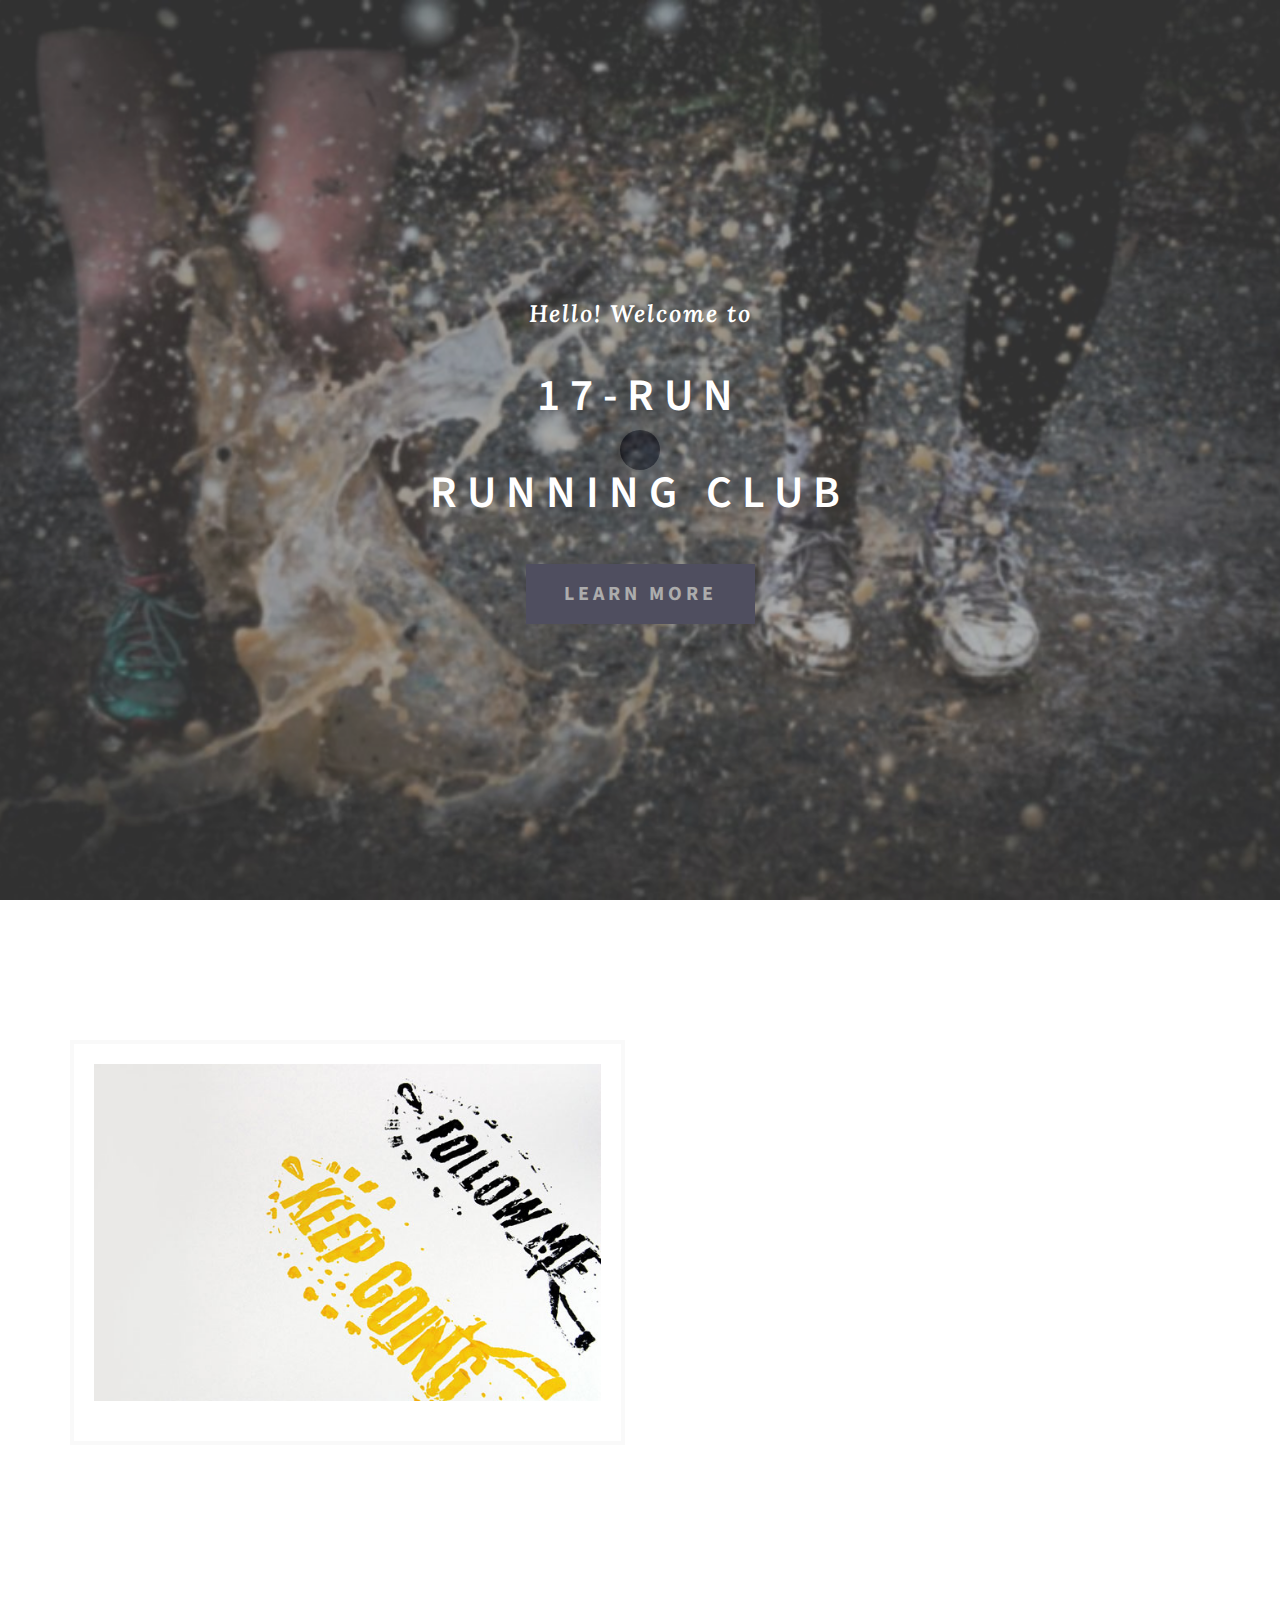
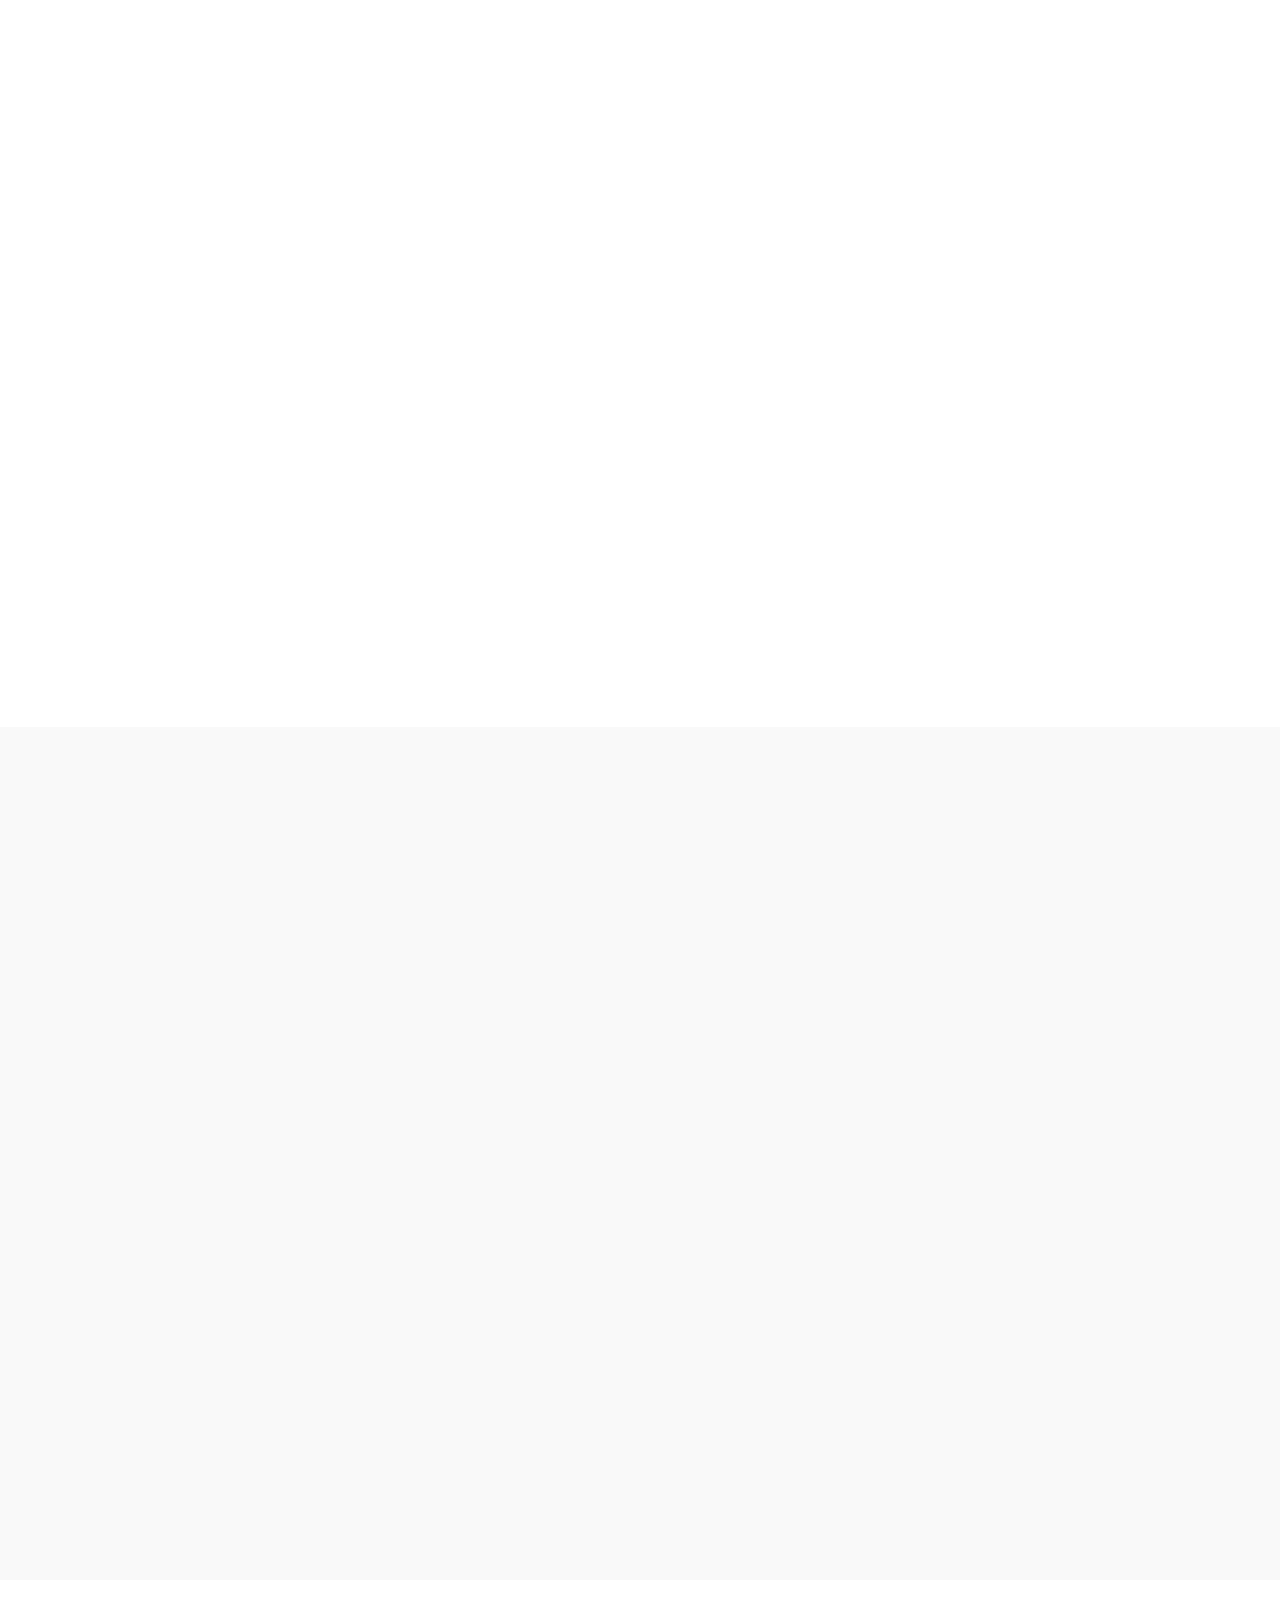
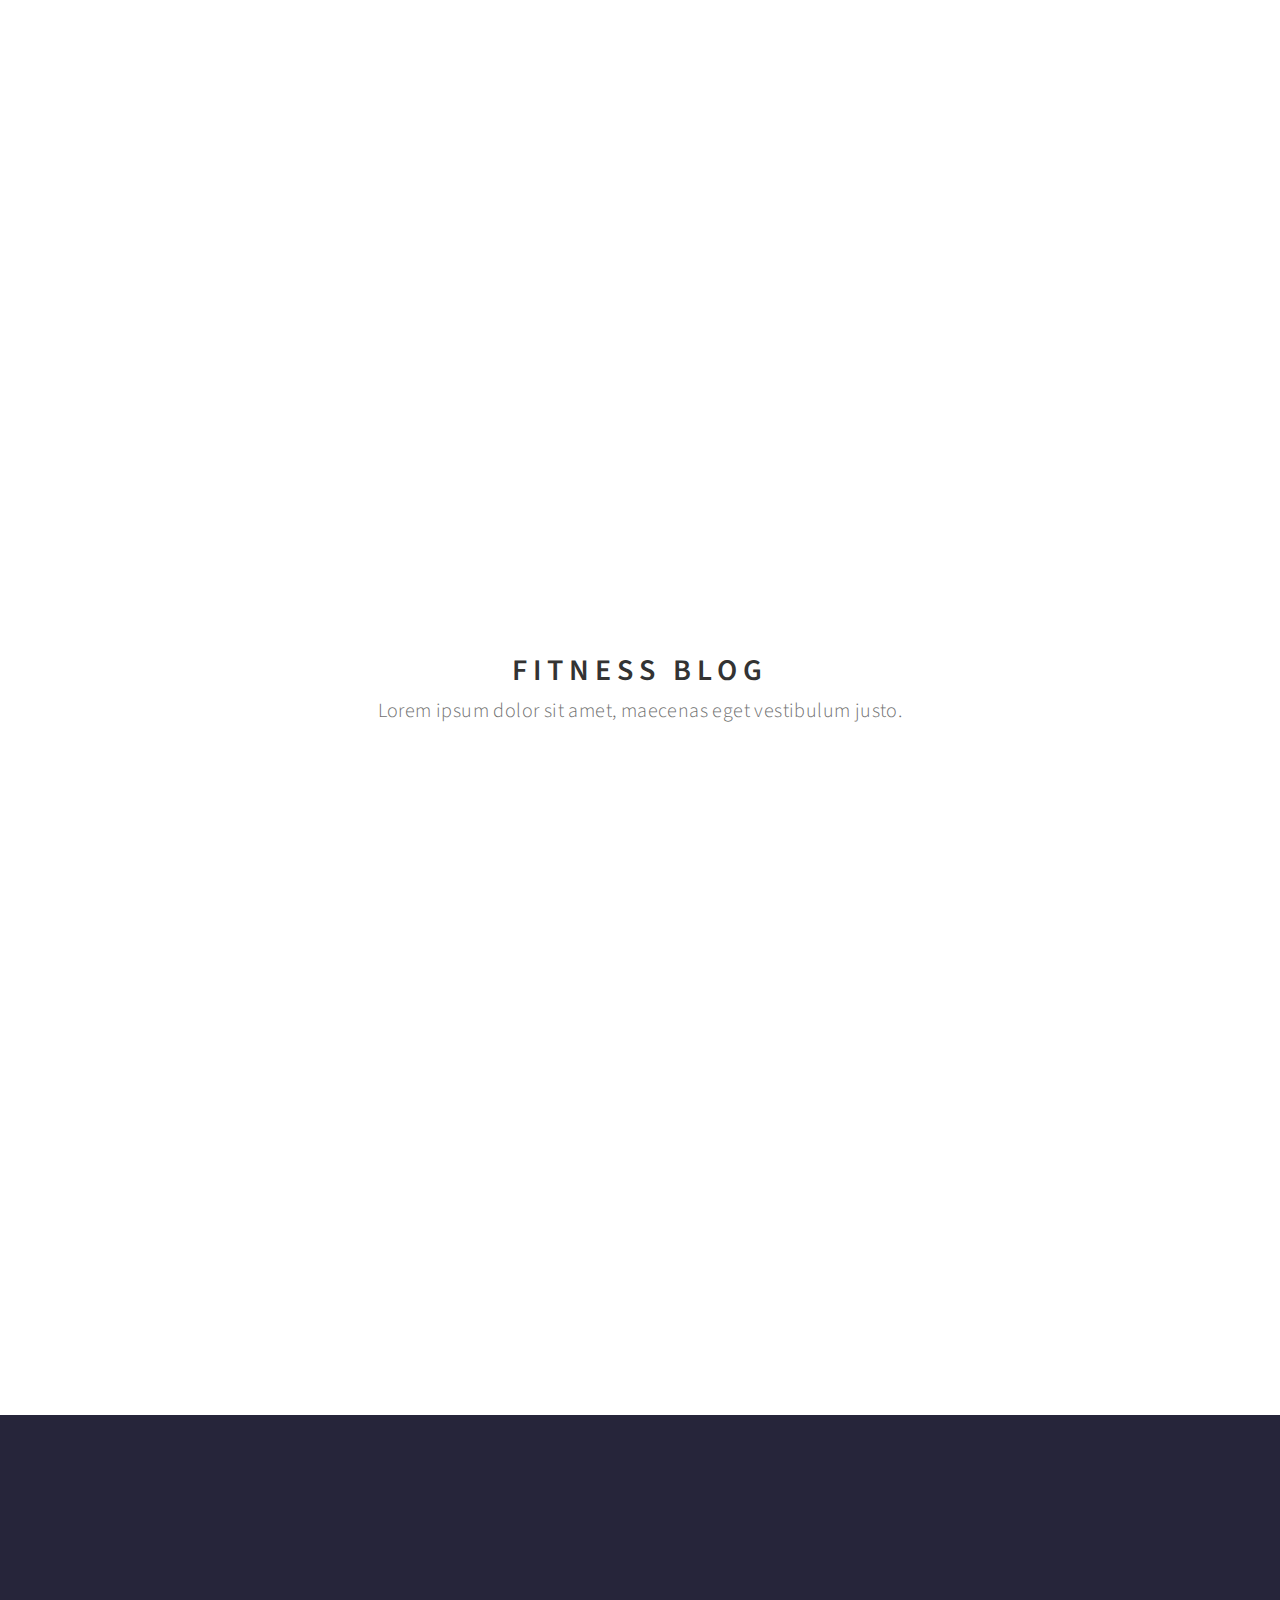
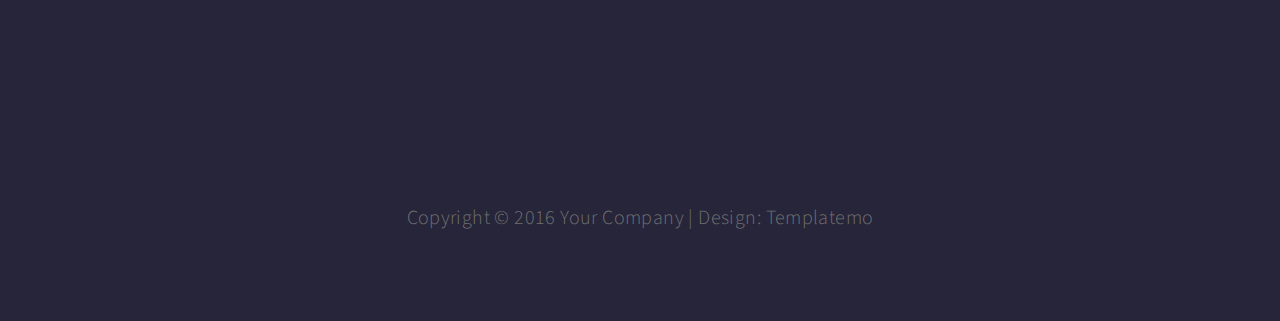
==== commit 7f94f4b4: "Add files via upload" ====
--- a/index.html
+++ b/index.html
@@ -316,7 +316,7 @@
 			<div class="wow fadeInUp col-md-6 col-sm-12" data-wow-delay="0.9s">
 				<div class="blog-thumb">
 					<span class="blog-date">Body Fitness / July 2, 2016</span>
-					<h3 class="blog-title"><a href="blog-single.html">How to get a fitness model body?</a></h3>
+					<h3 class="blog-title"><a href="#">How to get a fitness model body?</a></h3>
 					<h5 id="blog-author">by David Walker</h5>
 				</div>
 			</div>
@@ -324,7 +324,7 @@
 			<div class="wow fadeInUp col-md-6 col-sm-12" data-wow-delay="1.3s">
 				<div class="blog-thumb">
 					<span class="blog-date">Healthy Fit / June 8, 2016</span>
-					<h3 class="blog-title"><a href="blog-single.html">Personal Fitness Tips</a></h3>
+					<h3 class="blog-title"><a href="#">Personal Fitness Tips</a></h3>
 					<h5 id="blog-author">by George</h5>
 				</div>
 			</div>
@@ -332,7 +332,7 @@
 			<div class="wow fadeInUp col-md-6 col-sm-12" data-wow-delay="1.6s">
 				<div class="blog-thumb">
 					<span class="blog-date">Gym Services / May 9, 2016</span>
-					<h3 class="blog-title"><a href="blog-single.html">Efficient Workout Plans</a></h3>
+					<h3 class="blog-title"><a href="#">Efficient Workout Plans</a></h3>
 					<h5 id="blog-author">by Mary Louis</h5>
 				</div>
 			</div>
@@ -340,7 +340,7 @@
 			<div class="wow fadeInUp col-md-6 col-sm-12" data-wow-delay="1.9s">
 				<div class="blog-thumb">
 					<span class="blog-date">Practice Aerobics / April 18, 2016</span>
-					<h3 class="blog-title"><a href="blog-single.html">How to practice Aerobics?</a></h3>
+					<h3 class="blog-title"><a href="#">How to practice Aerobics?</a></h3>
 					<h5 id="blog-author">by Michael Fit</h5>
 				</div>
 			</div>
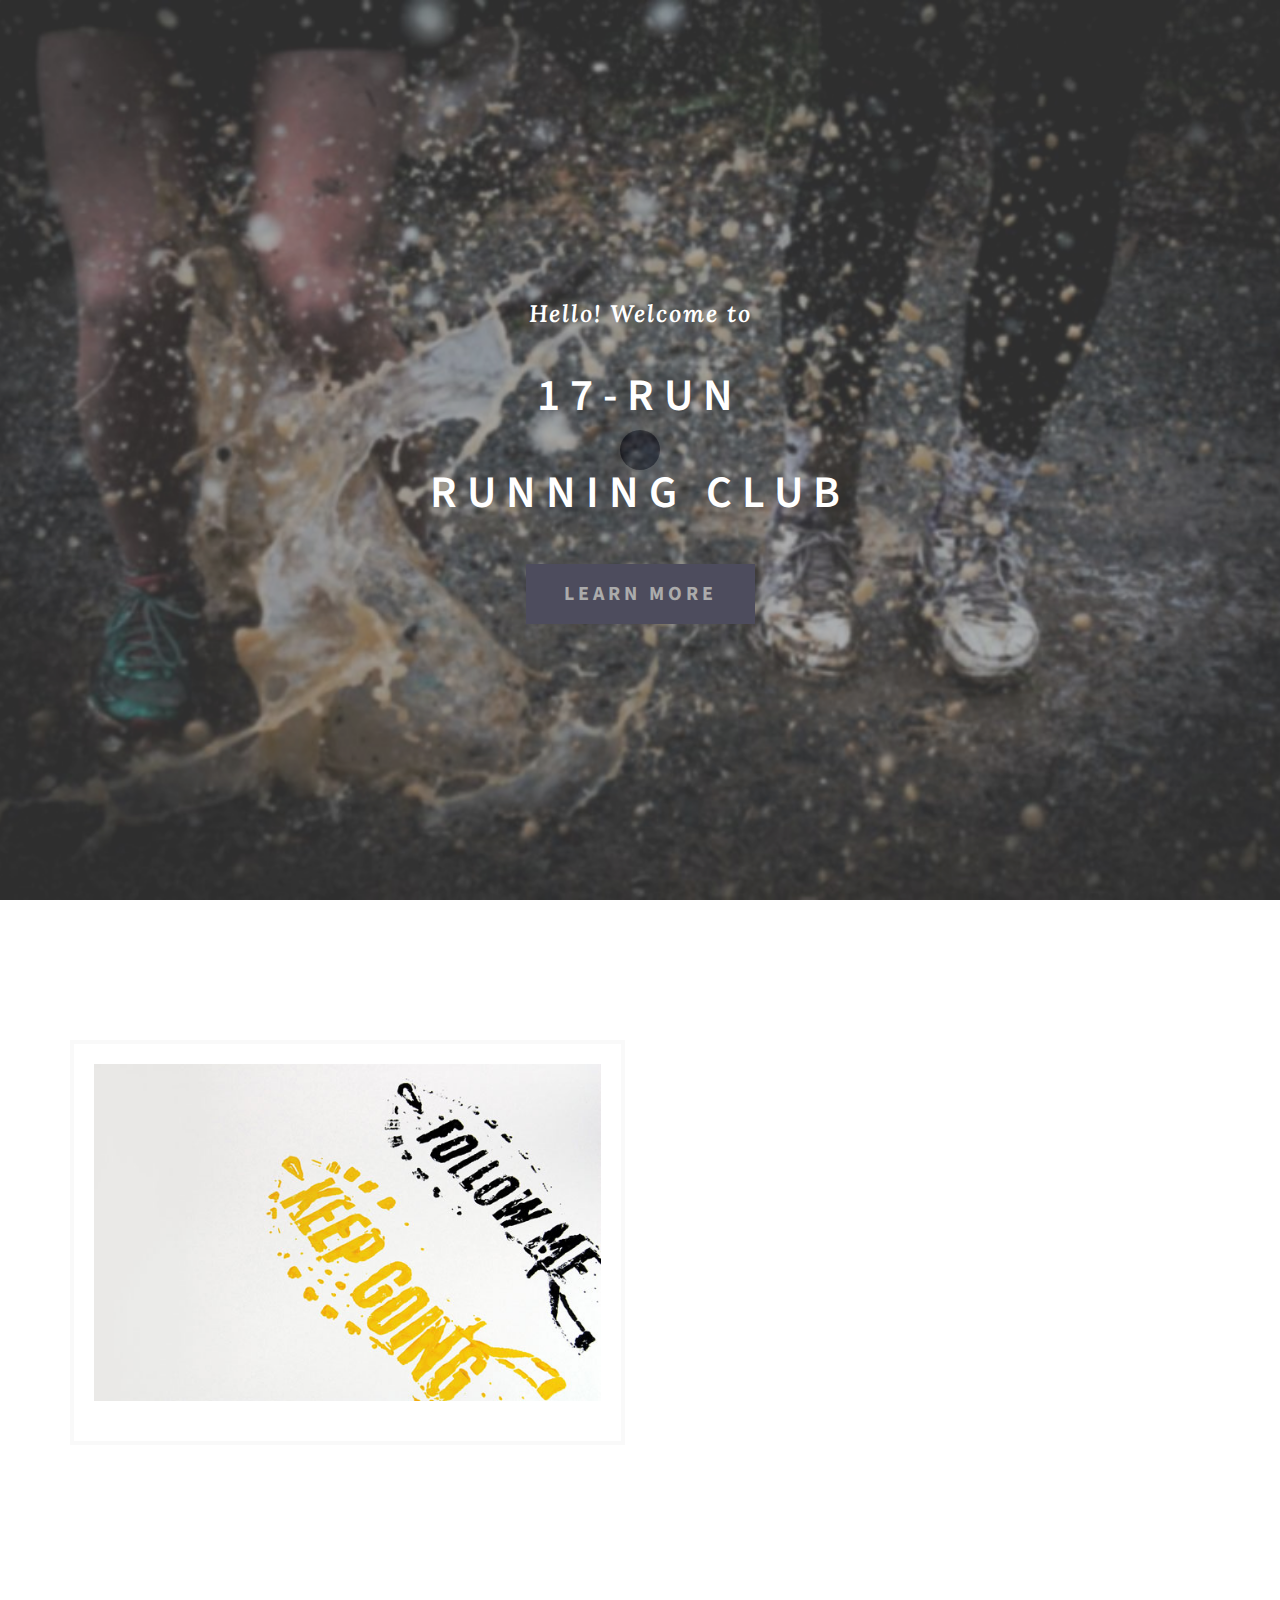
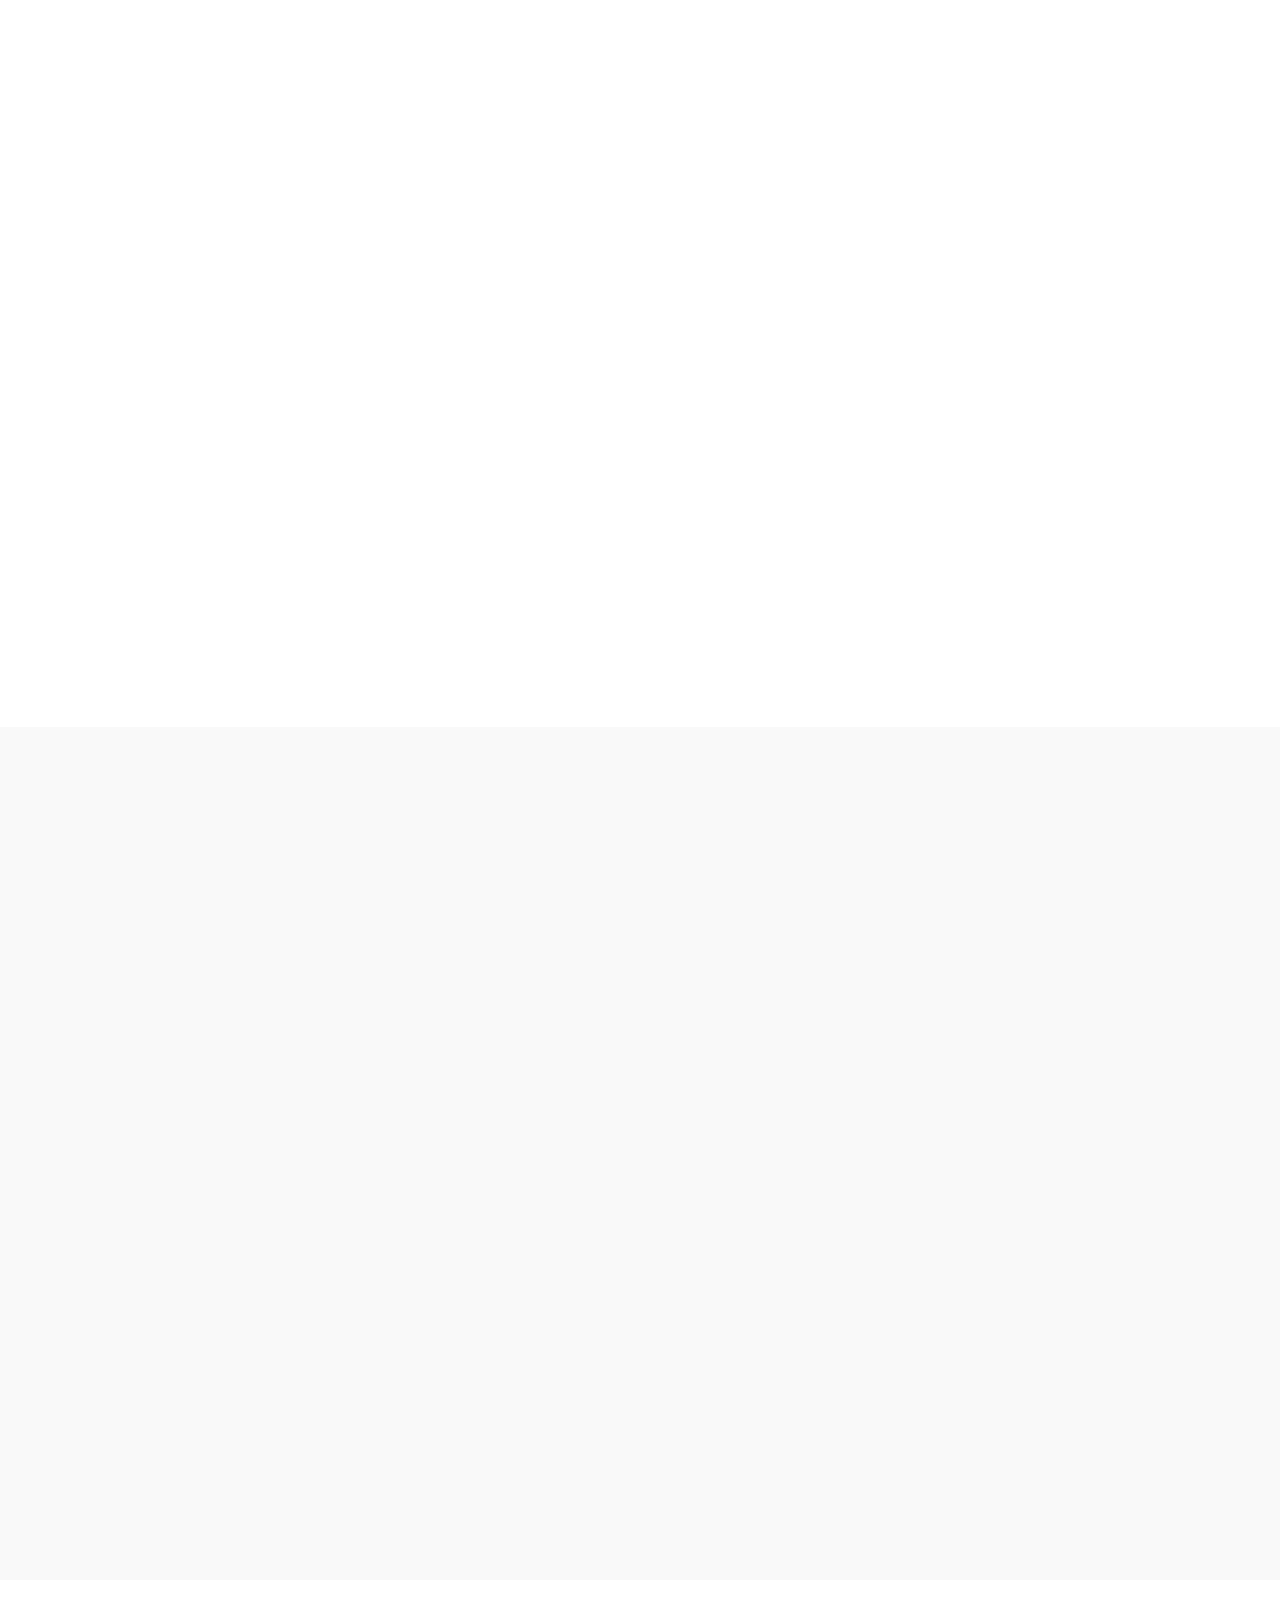
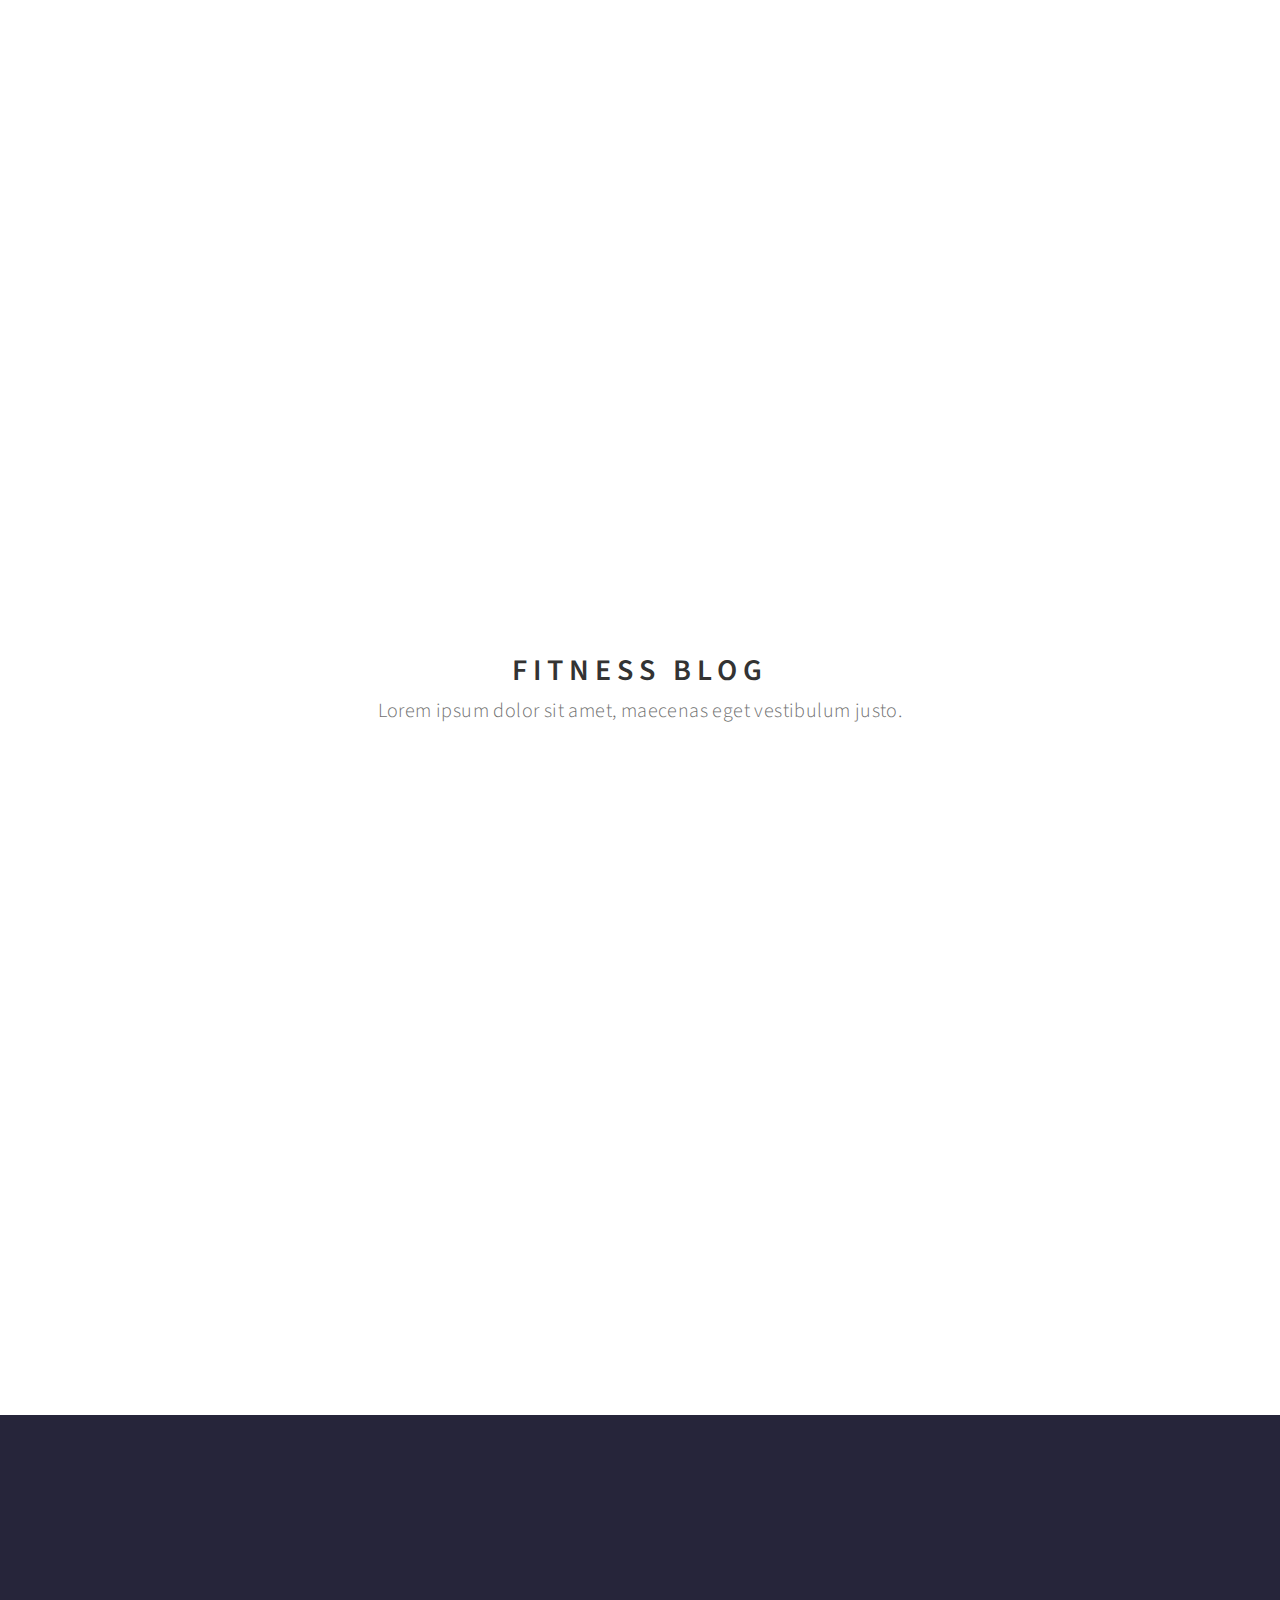
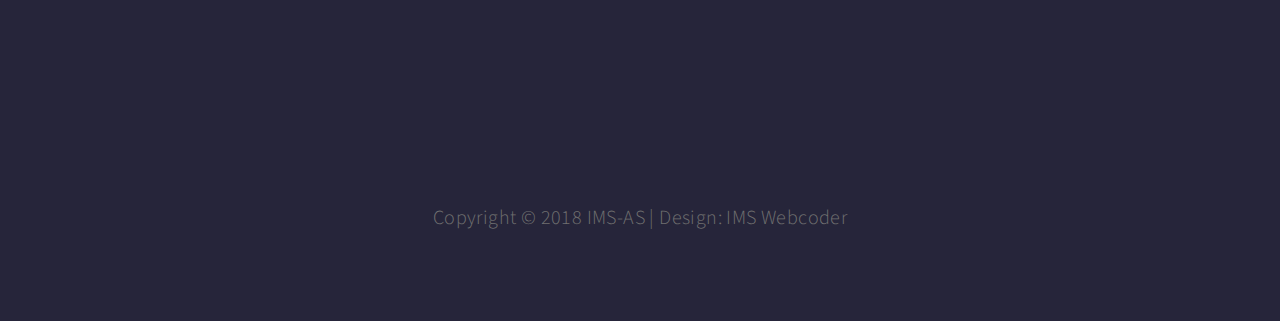
==== commit bce4599d: "Add files via upload" ====
--- a/index.html
+++ b/index.html
@@ -58,9 +58,9 @@
 			<ul class="nav navbar-nav navbar-right main-navigation">
 				<li><a href="#home" class="smoothScroll">Home</a></li>
 				<li><a href="#overview" class="smoothScroll">About</a></li>
-				<li><a href="#trainer" class="smoothScroll">Trainers</a></li>
+				<li><a href="#price" class="smoothScroll">Training</a></li>
+				<li><a href="#trainer" class="smoothScroll">Groups</a></li>
 				<li><a href="#blog" class="smoothScroll">Blog</a></li>
-				<li><a href="#price" class="smoothScroll">Training</a></li>
 				<!-- <li><a href="#testimonial" class="smoothScroll">Testimonials</a></li> -->
 			</ul>
 		</div>	
@@ -135,7 +135,7 @@
 		<div class="row">
 
 			<div class="wow fadeInUp col-md-12 col-sm-12" data-wow-delay="0.5s">
-				<h2>Our Training Groups</h2>
+				<h2>Our Training Plans</h2>
 				<!-- <p>Lorem ipsum dolor sit amet, maecenas eget vestibulum justo.</p> -->
 			</div>
 
@@ -484,8 +484,6 @@
 				<ul class="social-icon">
 					<li><a href="#" class="fa fa-facebook wow fadeIn" data-wow-delay="1s"></a></li>
 					<li><a href="#" class="fa fa-twitter wow fadeInUp" data-wow-delay="1.3s"></a></li>
-					<li><a href="#" class="fa fa-dribbble wow fadeIn" data-wow-delay="1.6s"></a></li>
-					<li><a href="#" class="fa fa-behance wow fadeInUp" data-wow-delay="1.9s"></a></li>
 					<li><a href="#" class="fa fa-google-plus wow fadeIn" data-wow-delay="2s"></a></li>
 				</ul>
 			</div>
@@ -493,9 +491,9 @@
 			<div class="clearfix"></div>
 
 			<div class="col-md-12 col-sm-12">
-				<p class="copyright-text">Copyright &copy; 2016 Your Company 
+				<p class="copyright-text">Copyright &copy; 2018 IMS-AS 
                     
-                    | Design: <a rel="nofollow" href="http://www.templatemo.com/page/1" target="_parent">Templatemo</a></p>
+                    | Design: <a rel="nofollow" href="#" target="_parent">IMS Webcoder</a></p>
 			</div>
 			
 		</div>
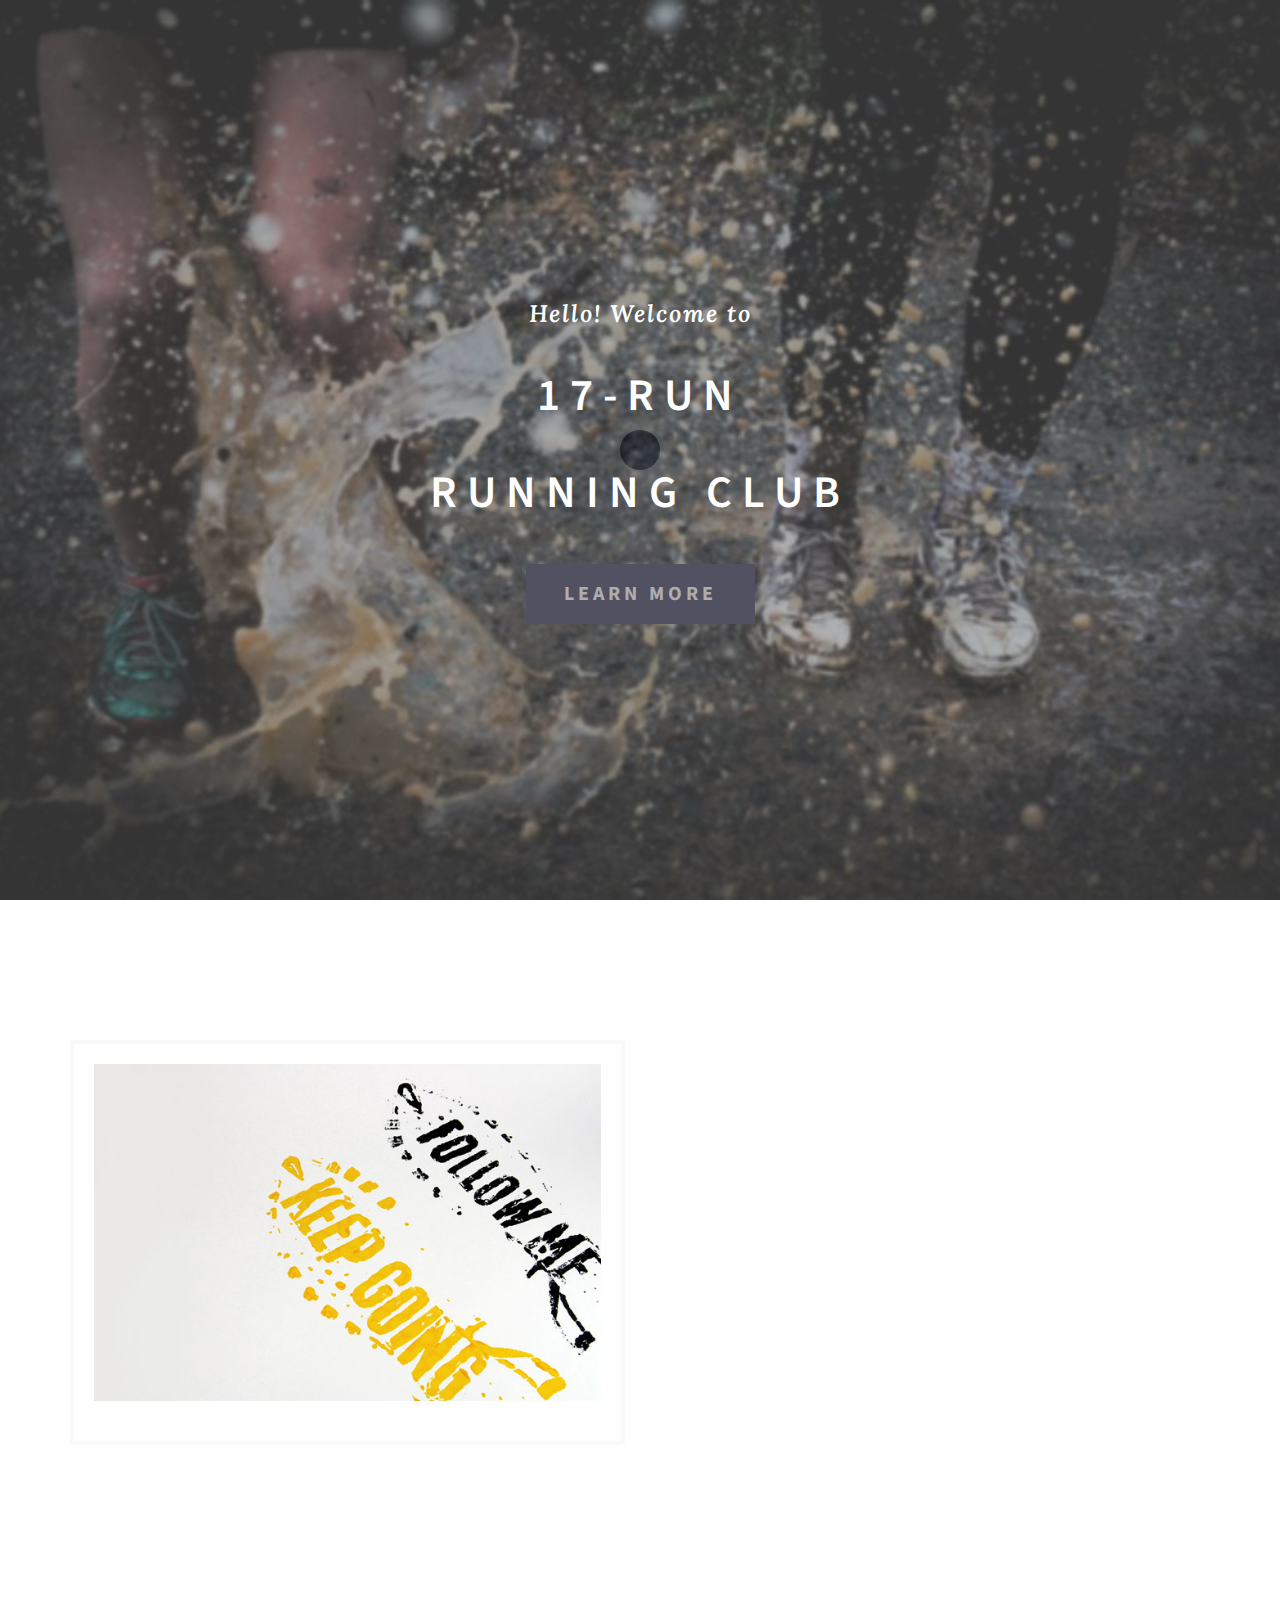
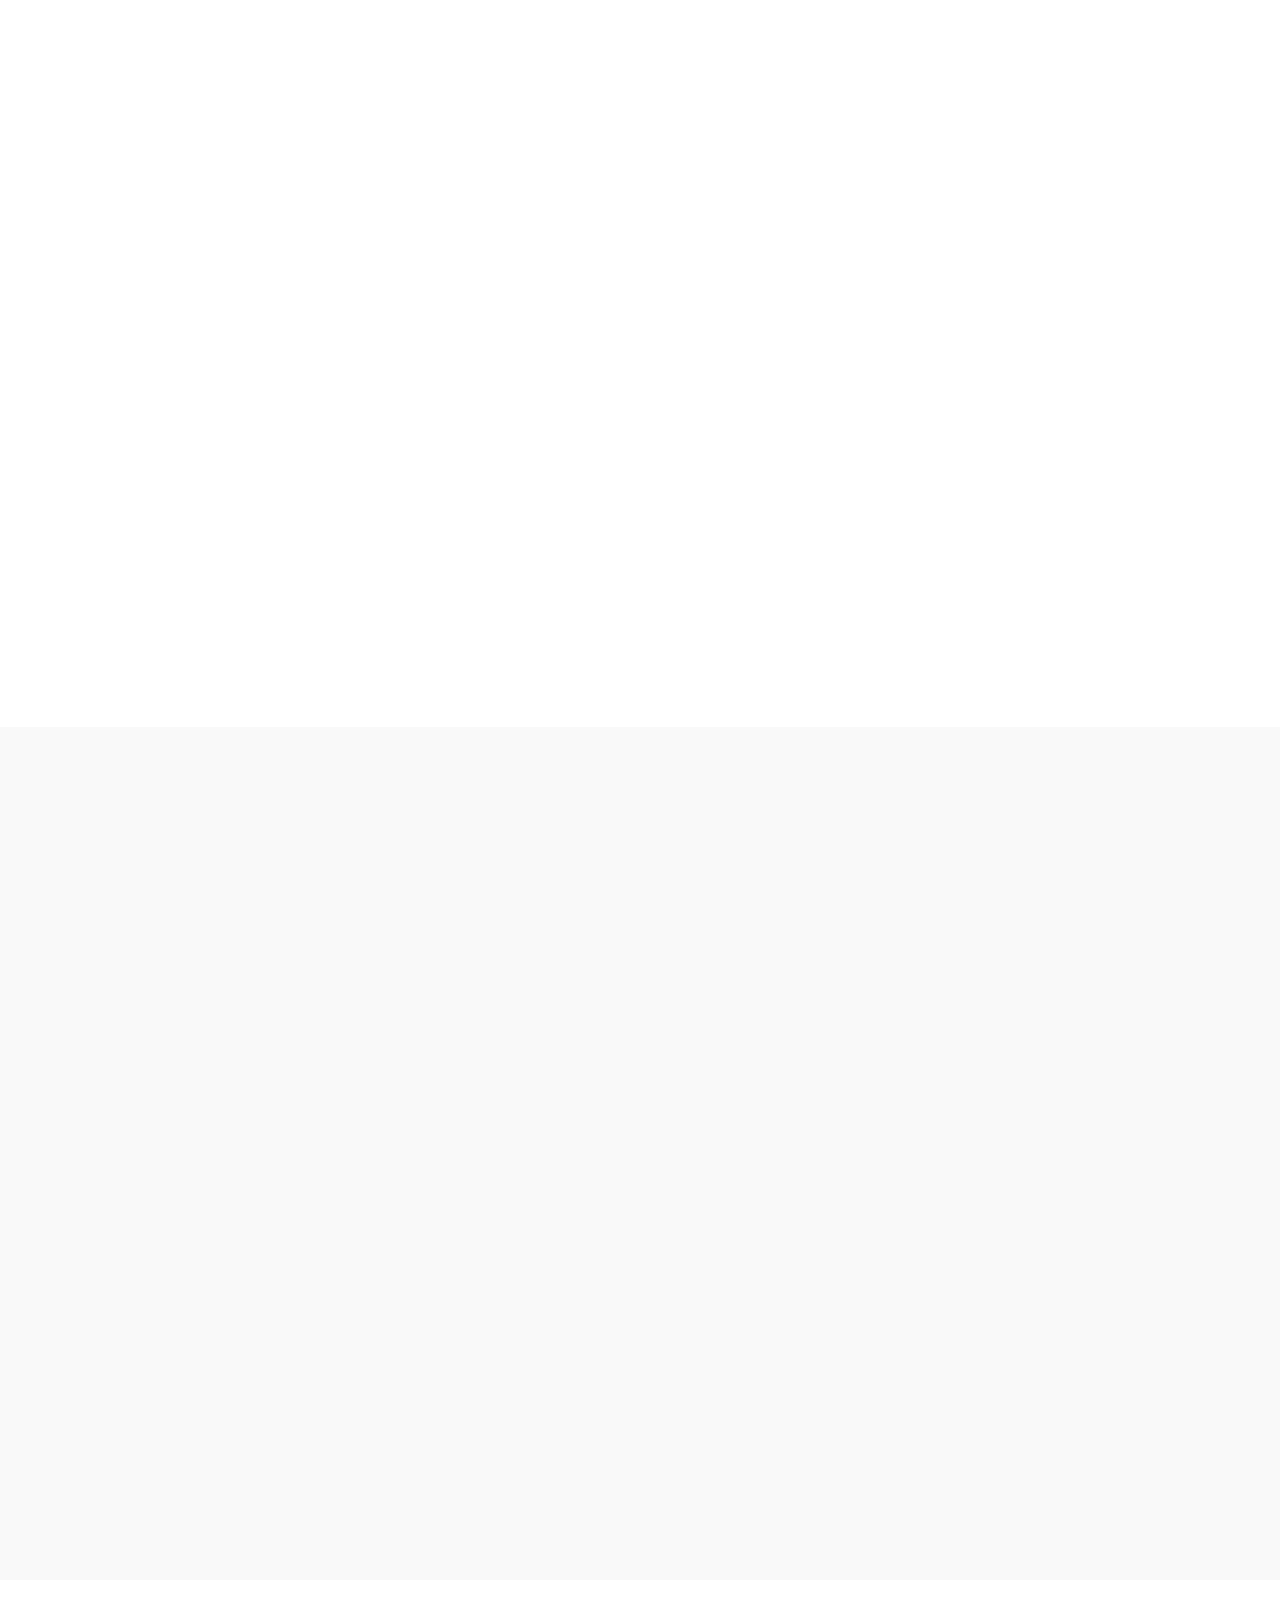
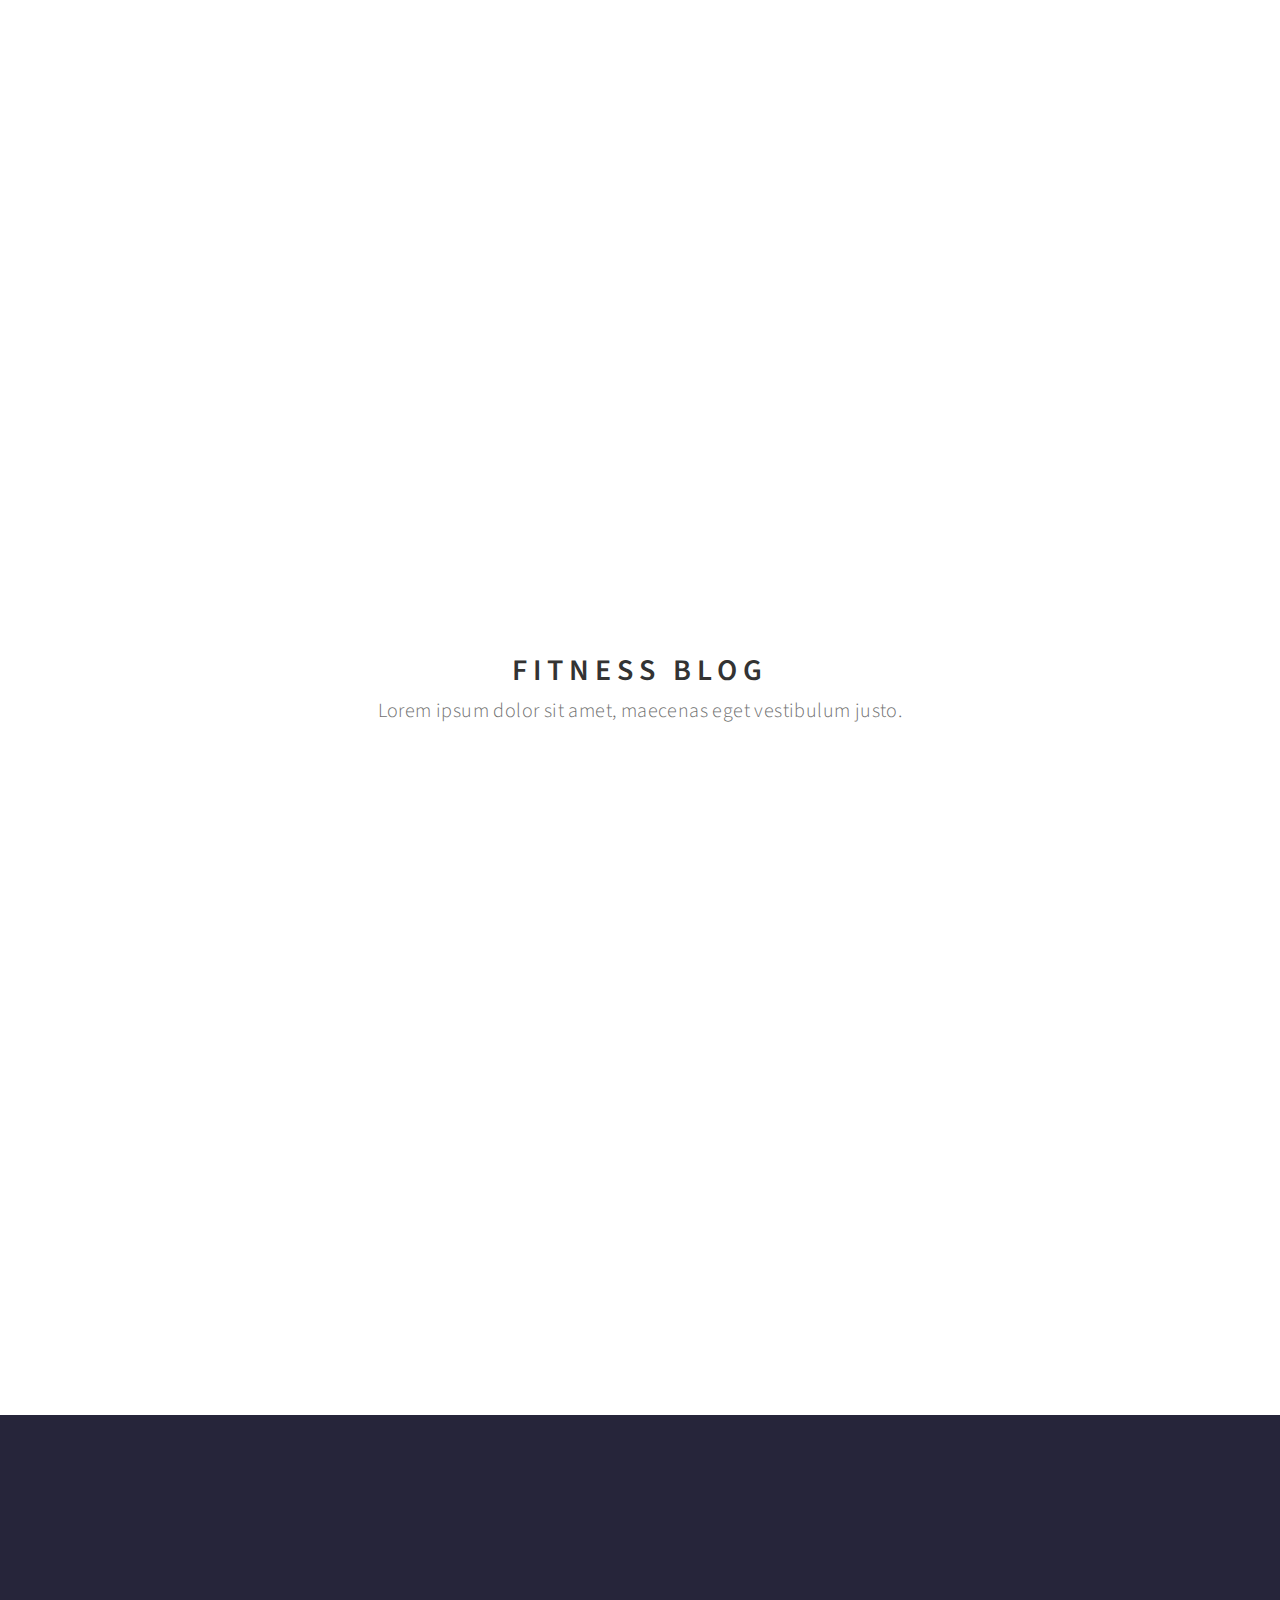
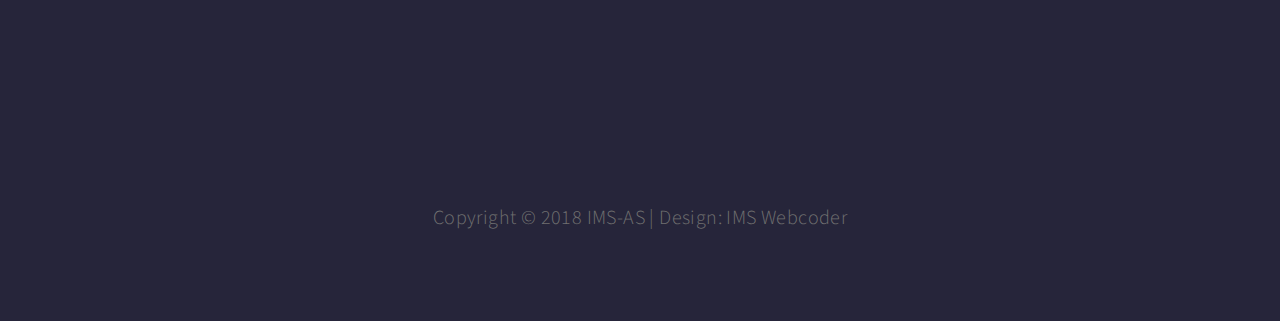
==== commit 8001c021: "Add files via upload" ====
--- a/index.html
+++ b/index.html
@@ -79,14 +79,6 @@
 			<div class="col-md-offset-1 col-md-10 col-sm-12">
 				<h3 class="wow bounceIn" data-wow-delay="0.9s">Hello! Welcome to</h3>
 				<h1 class ="wow shake infinite" data-wow-duration="6s">17-Run</h1>	
-				<!-- <h1 class="wow fadeInUp" data-wow-delay="1.1s">
-					<marquee scrollAmount=2 scrollDelay=0 direction=up behavior=alternate width="3%" height=51 align="middle">S</marquee> 
-					<marquee scrollAmount=2 scrollDelay=0 direction=up behavior=alternate width="3%" height=49 align="middle">H</marquee>
-					<marquee scrollAmount=2 scrollDelay=0 direction=up behavior=alternate width="3%" height=53 align="middle">E</marquee>
-					<marquee scrollAmount=2 scrollDelay=0 direction=up behavior=alternate width="3%" height=49 align="middle">E</marquee>
-					<marquee scrollAmount=2 scrollDelay=0 direction=up behavior=alternate width="3%" height=51 align="middle">N</marquee>
-					<marquee scrollAmount=2 scrollDelay=0 direction=up behavior=alternate width="3%" height=48 align="middle">A</marquee> -->	
-					<!-- <h1>Running Club</h1> -->
 					<h1>RUNNING CLUB</h1>
 				<a href="#overview" class="wow fadeInUp smoothScroll btn btn-default" data-wow-delay="1.5s">LEARN MORE</a>
 			</div>
@@ -132,25 +124,20 @@
 ============================== -->
 <section id="price" class="parallax-section">
 	<div class="container">
+					
 		<div class="row">
 
 			<div class="wow fadeInUp col-md-12 col-sm-12" data-wow-delay="0.5s">
 				<h2>Our Training Plans</h2>
-				<!-- <p>Lorem ipsum dolor sit amet, maecenas eget vestibulum justo.</p> -->
 			</div>
 
 			<div class="wow fadeInUp col-md-3 col-sm-6" data-wow-delay="1s">
 				<div class="pricing__item">
                     <h3 class="pricing__title">Beginner</h3>
                     <div class="pricing__price"><span class="pricing__currency">5</span>KM</div>
-                    <!-- <ul class="pricing__feature-list">
-                        <li class="pricing__feature">One General Trainer</li>
-                        <li class="pricing__feature">Gym Services</li>
-                        <li class="pricing__feature">5 Yoga Courses</li>
-                        <li class="pricing__feature">10 Thai Massages</li>
-                        <li class="pricing__feature">15 Aerobics</li>
-                    </ul> -->
-                    <button class="pricing__action">view</button>
+					<button class="pricing__action" id="myBtn">view</button>
+
+					
                 </div>
 			</div>
 
@@ -158,13 +145,6 @@
 				<div class="pricing__item">
                     <h3 class="pricing__title">Intermediate</h3>
                     <div class="pricing__price"><span class="pricing__currency">10</span>KM</div>
-                    <!-- <ul class="pricing__feature-list">
-                        <li class="pricing__feature">One General Trainer</li>
-                        <li class="pricing__feature">Gym Services</li>
-                        <li class="pricing__feature">5 Yoga Courses</li>
-                        <li class="pricing__feature">10 Thai Massages</li>
-                        <li class="pricing__feature">15 Aerobics</li>
-                    </ul> -->
                     <button class="pricing__action">view</button>
                 </div>
 			</div>
@@ -173,13 +153,6 @@
 				<div class="pricing__item">
                     <h3 class="pricing__title">Half Marathon</h3>
                     <div class="pricing__price"><span class="pricing__currency">21</span>KM</div>                  
-                    <!-- <ul class="pricing__feature-list">
-                        <li class="pricing__feature">Two General Trainers</li>
-                        <li class="pricing__feature">Gym Services</li>
-                        <li class="pricing__feature">10 Yoga Courses</li>
-                        <li class="pricing__feature">20 Thai Massages</li>
-                        <li class="pricing__feature">25 Aerobics</li>
-                    </ul> -->
                     <button class="pricing__action">view</button>
                 </div>
 			</div>
@@ -188,18 +161,23 @@
 				<div class="pricing__item">
                     <h3 class="pricing__title">Full Marathon</h3>
                     <div class="pricing__price"><span class="pricing__currency">42</span>KM</div> 
-                    <!-- <ul class="pricing__feature-list">
-                        <li class="pricing__feature">Three Personal Trainers</li>
-                        <li class="pricing__feature">Gym Services</li>
-                        <li class="pricing__feature">15 Yoga Courses</li>
-                        <li class="pricing__feature">20 Thai Massages</li>
-                        <li class="pricing__feature">35 Aerobics</li>
-                    </ul> -->
                    <button class="pricing__action">view</button>
                 </div>
 			</div>
-
-		</div>
+		</div>
+
+		<!-- The Modal for Beginner -->
+		<div id="myModal" class="modal">
+
+				<!-- Modal content -->
+				<div class="modal-content">
+				<span class="close">&times;</span>
+				<p>Training Time: 7 weeks</p>
+				<img src="images/plan-modal-img1.jpg" alt="no image">
+				</div>
+		
+			</div>
+
 	</div>
 </section>
 
@@ -350,110 +328,6 @@
 </section>
 
 
-<!-- =========================
-    PRICE SECTION   
-============================== -->
-
-<!-- <section id="price" class="parallax-section">
-	<div class="container">
-		<div class="row">
-
-			<div class="wow fadeInUp col-md-12 col-sm-12" data-wow-delay="0.9s">
-				<h2>Our Training Plan</h2>
-				 <p>Lorem ipsum dolor sit amet, maecenas eget vestibulum justo.</p> 
-			</div>
-
-			<div class="wow fadeInUp col-md-4 col-sm-6" data-wow-delay="1s">
-				<div class="pricing__item">
-                    <h3 class="pricing__title">Beginner</h3>
-                    <div class="pricing__price"><span class="pricing__currency">5</span>KM</div>
-                    <ul class="pricing__feature-list">
-                        <li class="pricing__feature">One General Trainer</li>
-                        <li class="pricing__feature">Gym Services</li>
-                        <li class="pricing__feature">5 Yoga Courses</li>
-                        <li class="pricing__feature">10 Thai Massages</li>
-                        <li class="pricing__feature">15 Aerobics</li>
-                    </ul>
-                    <button class="pricing__action">Sign Up Now</button>
-                </div>
-			</div>
-
-			<div class="wow fadeInUp col-md-4 col-sm-6" data-wow-delay="1.3s">
-				<div class="pricing__item">
-                    <h3 class="pricing__title">Half Marathon</h3>
-                    <div class="pricing__price"><span class="pricing__currency">21</span>KM</div>                  
-                    <ul class="pricing__feature-list">
-                        <li class="pricing__feature">Two General Trainers</li>
-                        <li class="pricing__feature">Gym Services</li>
-                        <li class="pricing__feature">10 Yoga Courses</li>
-                        <li class="pricing__feature">20 Thai Massages</li>
-                        <li class="pricing__feature">25 Aerobics</li>
-                    </ul>
-                    <button class="pricing__action">Sign Up Now</button>
-                </div>
-			</div>
-
-			<div class="wow fadeInUp col-md-4 col-sm-6" data-wow-delay="1.6s">
-				<div class="pricing__item">
-                    <h3 class="pricing__title">Full Marathon</h3>
-                    <div class="pricing__price"><span class="pricing__currency">42</span>KM</div> 
-                    <ul class="pricing__feature-list">
-                        <li class="pricing__feature">Three Personal Trainers</li>
-                        <li class="pricing__feature">Gym Services</li>
-                        <li class="pricing__feature">15 Yoga Courses</li>
-                        <li class="pricing__feature">20 Thai Massages</li>
-                        <li class="pricing__feature">35 Aerobics</li>
-                    </ul>
-                   <button class="pricing__action">Sign Up Now</button>
-                </div>
-			</div>
-
-		</div>
-	</div>
-</section> -->
-
-
-<!-- =========================
-    TESTIMONIAL SECTION   
-============================== -->
-<!-- <section id="testimonial" class="parallax-section">
-	<div class="container">
-		<div class="row">
-
-			 Testimonial Owl Carousel section
-			================================================== 
-			<div id="owl-testimonial" class="owl-carousel">
-
-				<div class="item col-md-offset-2 col-md-8 col-sm-offset-1 col-sm-10 wow fadeInUp" data-wow-delay="0.6s">
-					<i class="fa fa-quote-left"></i>
-					<h3>Lorem ipsum dolor sit amet, maecenas eget vestibulum justo imperdiet, wisi risus purus augue vulputate.</h3>
-					<h4>Sandar ( Fashion Designer )</h4>
-				</div>
-
-				<div class="item col-md-offset-2 col-md-8 col-sm-offset-1 col-sm-10 wow fadeInUp" data-wow-delay="0.6s">
-					<i class="fa fa-quote-left"></i>
-					<h3>Yes! Lorem ipsum dolor sit amet, maecenas eget vestibulum justo imperdiet, wisi risus purus augue.</h3>
-					<h4>James Job ( Social Assistant )</h4>
-				</div>
-
-				<div class="item col-md-offset-2 col-md-8 col-sm-offset-1 col-sm-10 wow fadeInUp" data-wow-delay="0.6s">
-					<i class="fa fa-quote-left"></i>
-					<h3>Sed dapibus rutrum lobortis. Sed nec interdum nunc, quis sodales ante. Maecenas volutpat congue.</h3>
-					<h4>Mark Otto ( New Cyclist )</h4>
-				</div>
-
-				<div class="item col-md-offset-2 col-md-8 col-sm-offset-1 col-sm-10 wow fadeInUp" data-wow-delay="0.6s">
-					<i class="fa fa-quote-left"></i>
-					<h3>Lorem ipsum dolor sit amet, maecenas eget vestibulum justo imperdiet, wisi risus purus.</h3>
-					<h4>David Moore ( Pro Boxer )</h4>
-				</div>
-				
-			</div>
-
-		</div>
-	</div>
-</section> -->
-
 
 <!-- =========================
     FOOTER SECTION   
@@ -512,6 +386,8 @@
 <script src="js/smoothscroll.js"></script>
 <script src="js/wow.min.js"></script>
 <script src="js/custom.js"></script>
+<script src="js/modal.js"></script>
+
 
 </body>
 </html>--- a/css/style.css
+++ b/css/style.css
@@ -1005,3 +1005,44 @@
 }
 
 
+/*---------------------------------------
+   Modal Box            
+-----------------------------------------*/
+
+/* The Modal (background) */
+.modal {
+  display: none; /* Hidden by default */
+  position: fixed; /* Stay in place */
+  z-index: 1; /* Sit on top */
+  left: 0;
+  top: 0;
+  width: 100%; /* Full width */
+  height: 100%; /* Full height */
+  overflow: auto; /* Enable scroll if needed */
+  background-color: rgb(0,0,0); /* Fallback color */
+  background-color: rgba(0,0,0,0.4); /* Black w/ opacity */
+}
+
+/* Modal Content/Box */
+.modal-content {
+  background-color: #fefefe;
+  margin: 15% auto; /* 15% from the top and centered */
+  padding: 20px;
+  border: 1px solid #888;
+  width: 80%; /* Could be more or less, depending on screen size */
+}
+
+/* The Close Button */
+.close {
+  color: #aaa;
+  float: right;
+  font-size: 28px;
+  font-weight: bold;
+}
+
+.close:hover,
+.close:focus {
+  color: black;
+  text-decoration: none;
+  cursor: pointer;
+}
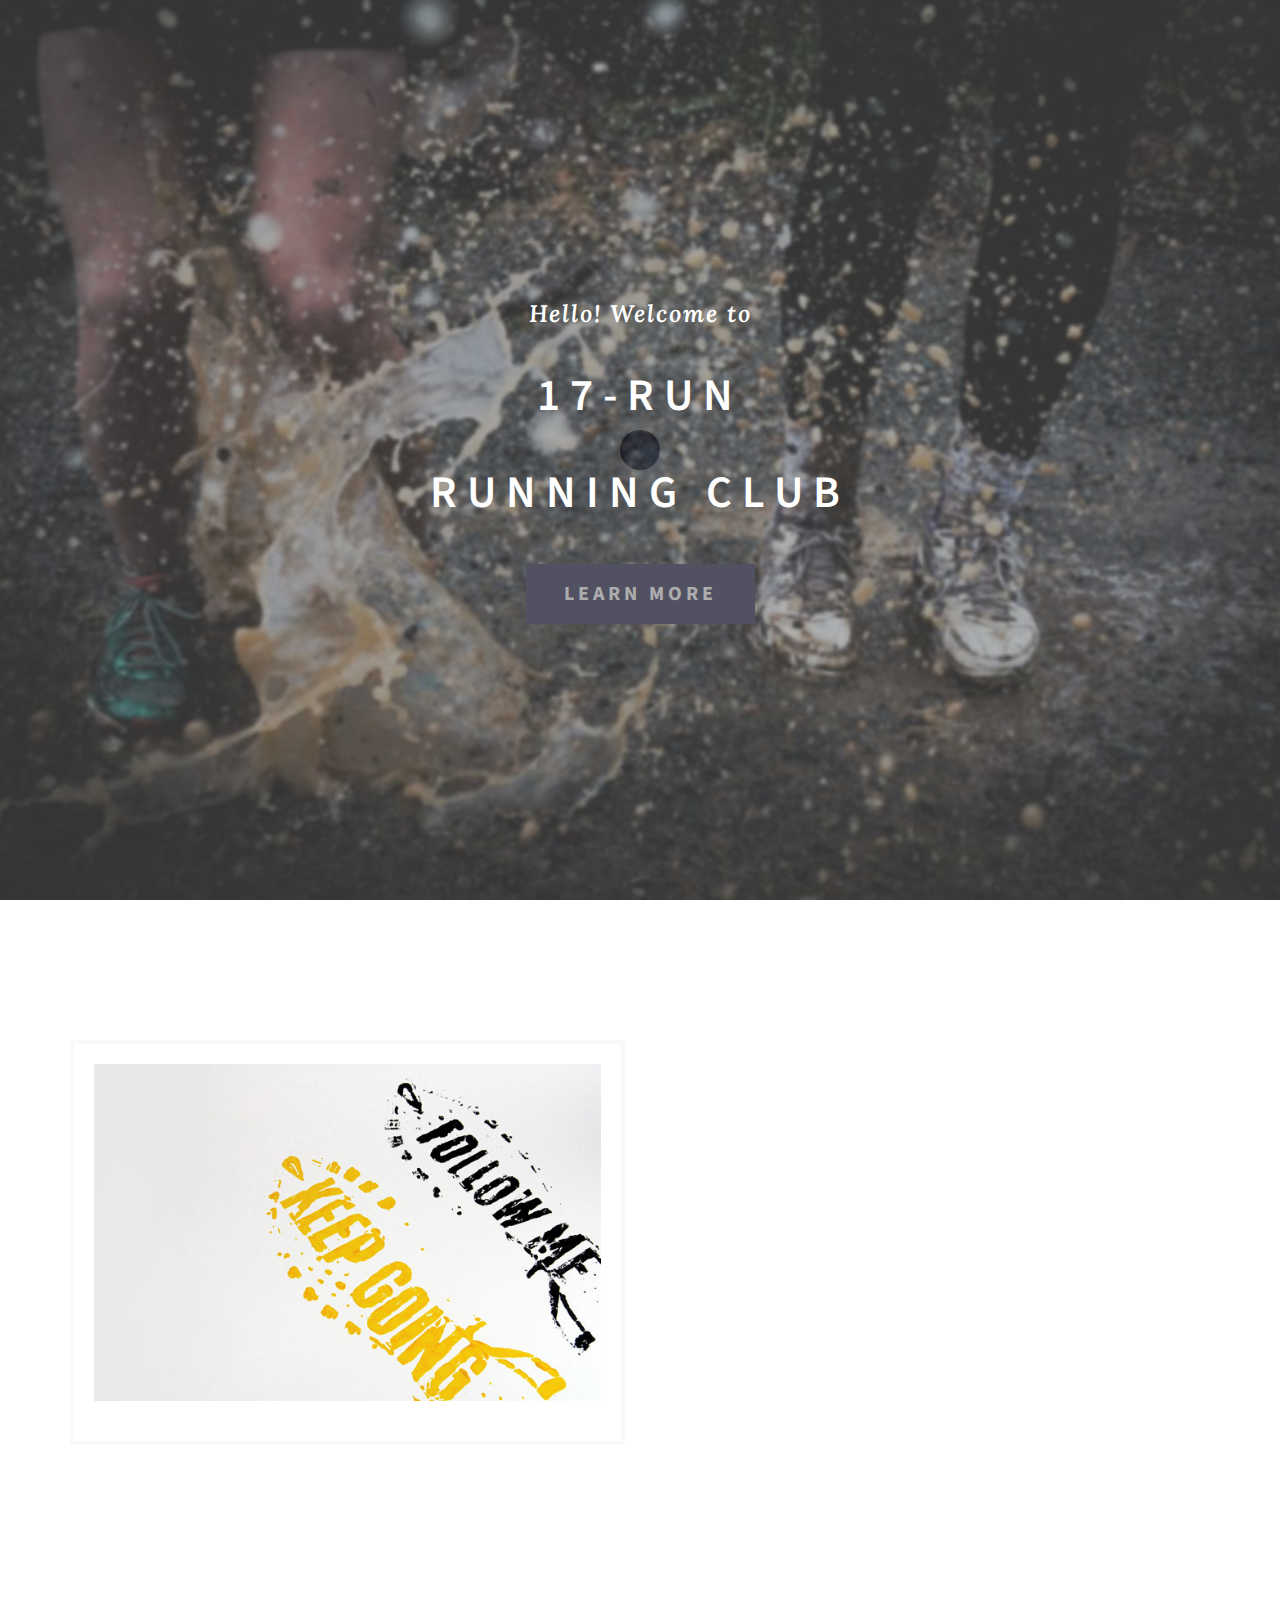
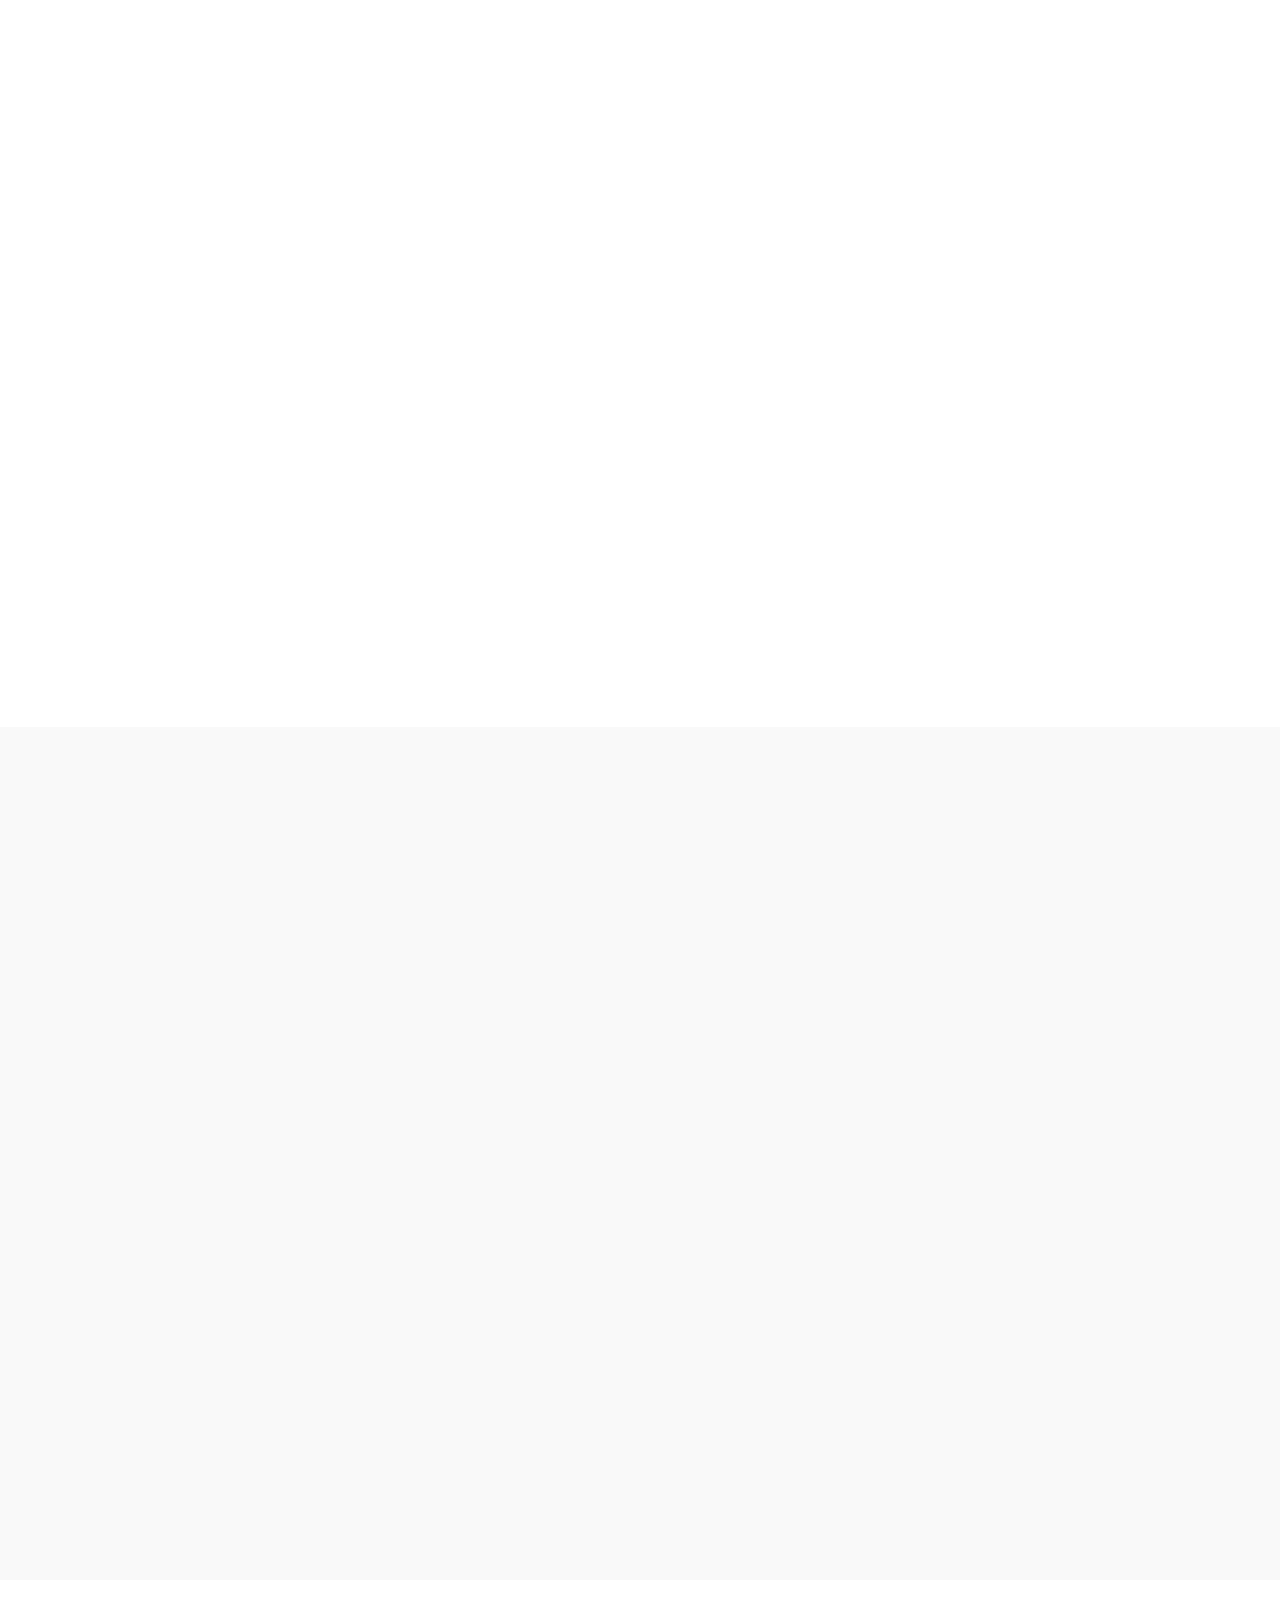
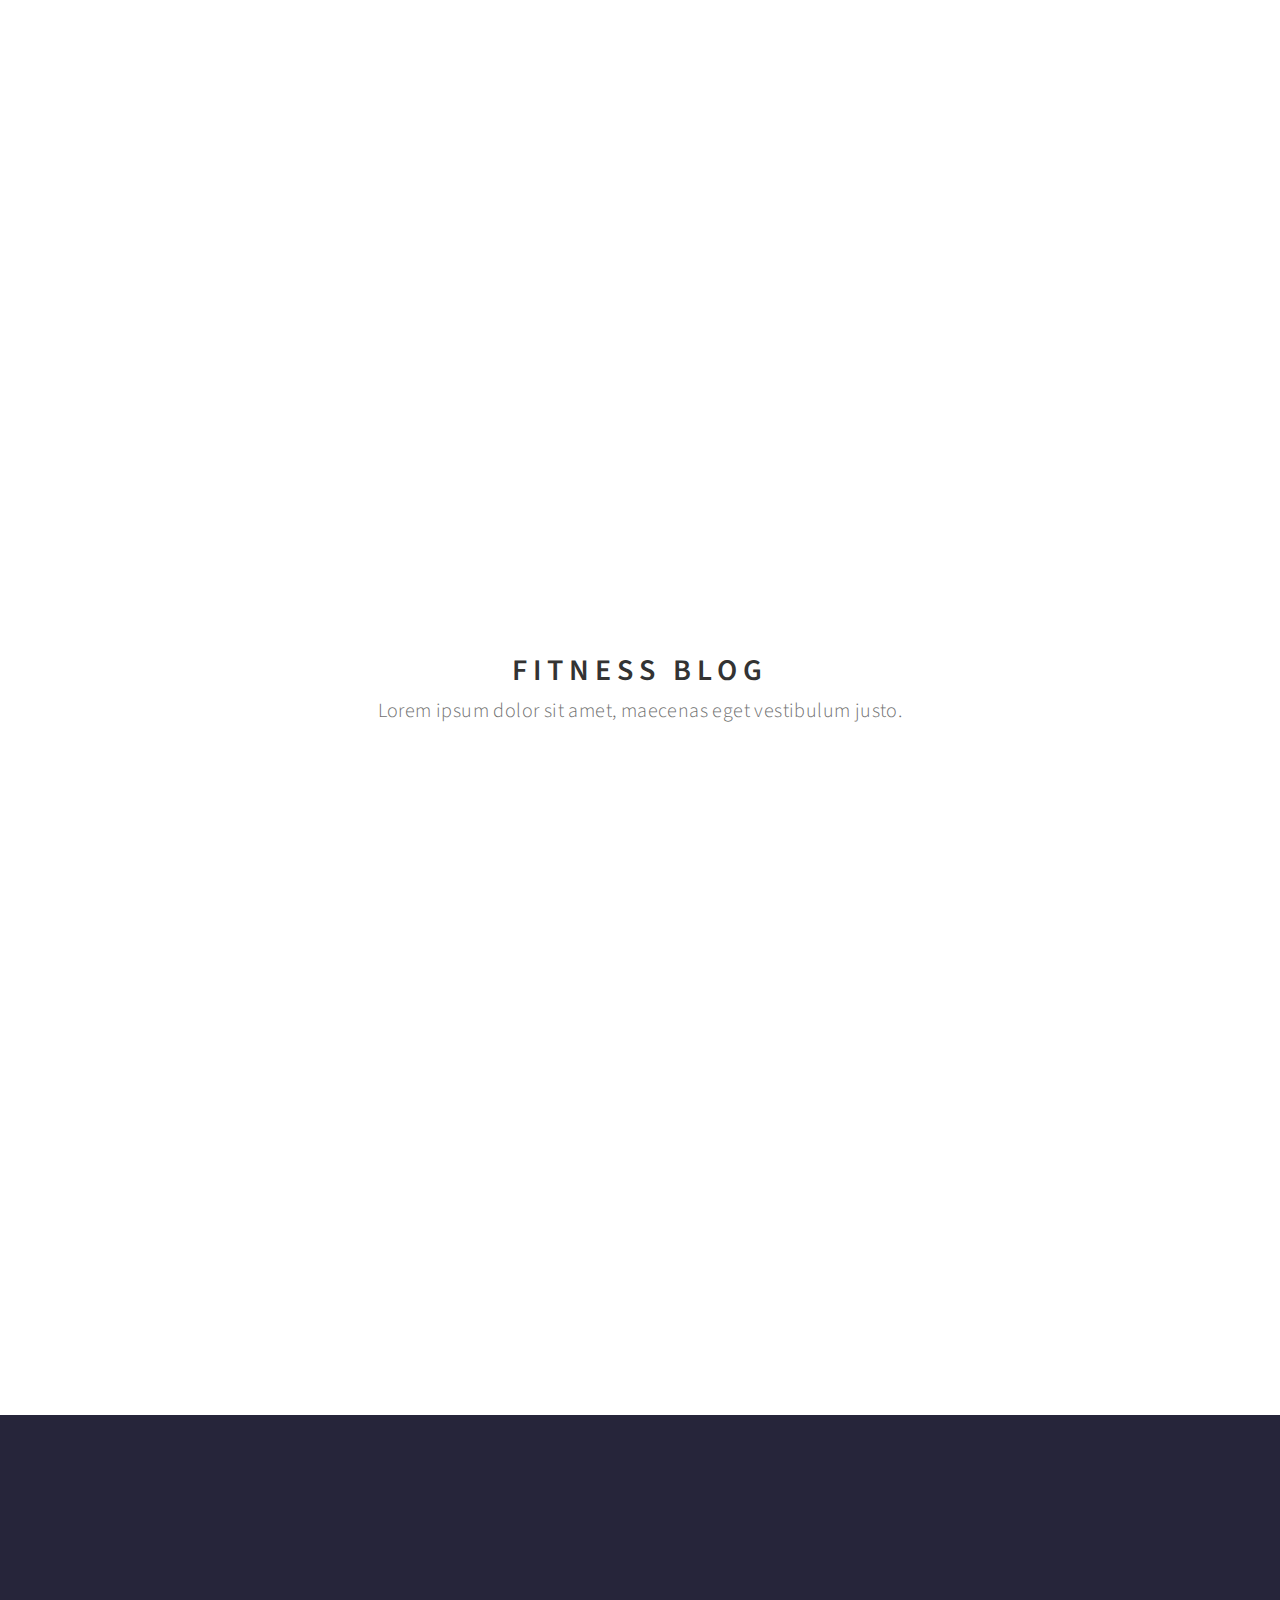
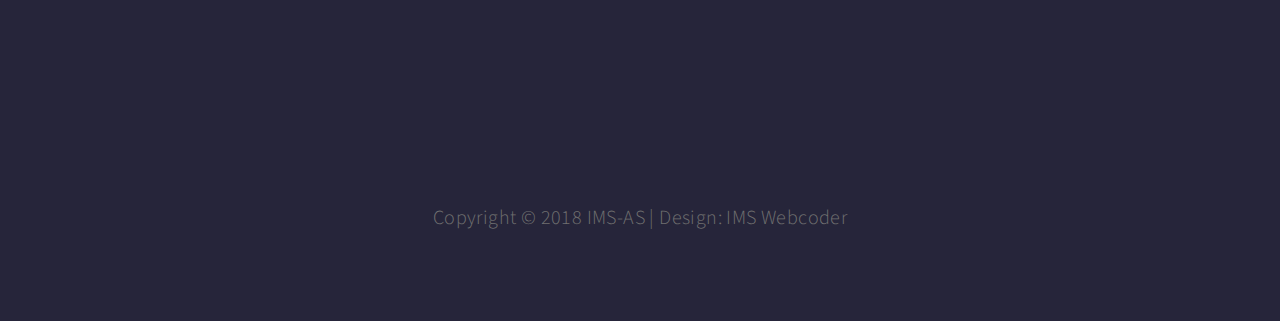
==== commit 76445ca7: "Add files via upload" ====
--- a/index.html
+++ b/index.html
@@ -120,13 +120,13 @@
 </section>
 
 <!-- =========================
-    PRICE SECTION   
+    Training Plan   
 ============================== -->
 <section id="price" class="parallax-section">
 	<div class="container">
 					
 		<div class="row">
-
+								
 			<div class="wow fadeInUp col-md-12 col-sm-12" data-wow-delay="0.5s">
 				<h2>Our Training Plans</h2>
 			</div>
@@ -135,8 +135,7 @@
 				<div class="pricing__item">
                     <h3 class="pricing__title">Beginner</h3>
                     <div class="pricing__price"><span class="pricing__currency">5</span>KM</div>
-					<button class="pricing__action" id="myBtn">view</button>
-
+					<button class="pricing__action" id="myBtn1">view</button>
 					
                 </div>
 			</div>
@@ -145,7 +144,7 @@
 				<div class="pricing__item">
                     <h3 class="pricing__title">Intermediate</h3>
                     <div class="pricing__price"><span class="pricing__currency">10</span>KM</div>
-                    <button class="pricing__action">view</button>
+                    <button class="pricing__action" id="myBtn2">view</button>
                 </div>
 			</div>
 
@@ -153,7 +152,7 @@
 				<div class="pricing__item">
                     <h3 class="pricing__title">Half Marathon</h3>
                     <div class="pricing__price"><span class="pricing__currency">21</span>KM</div>                  
-                    <button class="pricing__action">view</button>
+                    <button class="pricing__action" id="myBtn3">view</button>
                 </div>
 			</div>
 
@@ -161,22 +160,57 @@
 				<div class="pricing__item">
                     <h3 class="pricing__title">Full Marathon</h3>
                     <div class="pricing__price"><span class="pricing__currency">42</span>KM</div> 
-                   <button class="pricing__action">view</button>
+                   <button class="pricing__action" id="myBtn4">view</button>
                 </div>
 			</div>
 		</div>
 
 		<!-- The Modal for Beginner -->
-		<div id="myModal" class="modal">
-
-				<!-- Modal content -->
-				<div class="modal-content">
+		<div id="myModal1" class="modal">
+
+			<!-- Modal content -->
+			<div class="modal-content">
 				<span class="close">&times;</span>
 				<p>Training Time: 7 weeks</p>
-				<img src="images/plan-modal-img1.jpg" alt="no image">
-				</div>
+				<img src="images/plan-modal-img1.jpg" alt="no image" width="50%" height="50">
+			</div>
 		
-			</div>
+		</div>
+
+		<!-- The Modal for Intermediate -->
+		<div id="myModal2" class="modal">
+
+			<div class="modal-content">
+				<span class="close">&times;</span>
+				<p>Training Time: 10 weeks</p>
+				<img src="images/plan-modal-img2.jpg" alt="no image" width="50%" height="50">
+			</div>
+		
+		</div>
+
+		<!-- The Modal for 21KM -->
+		<div id="myModal3" class="modal">
+
+			<div class="modal-content">
+			<span class="close">&times;</span>
+			<p>Training Time: 17 Weeks</p>
+			<img src="images/plan-modal-img3.jpg" alt="no image" width="50%" height="50%">
+			</div>
+		
+		</div>
+
+		<!-- The Modal for 42KM -->
+		<div id="myModal4" class="modal">
+
+			<div class="modal-content">
+			<span class="close">&times;</span>
+			<p>Training Time: 6 months</p>
+			<img src="images/plan-modal-img4.jpg" alt="no image" width="50%" height="50%">
+			</div>
+		
+		</div>
+
+
 
 	</div>
 </section>
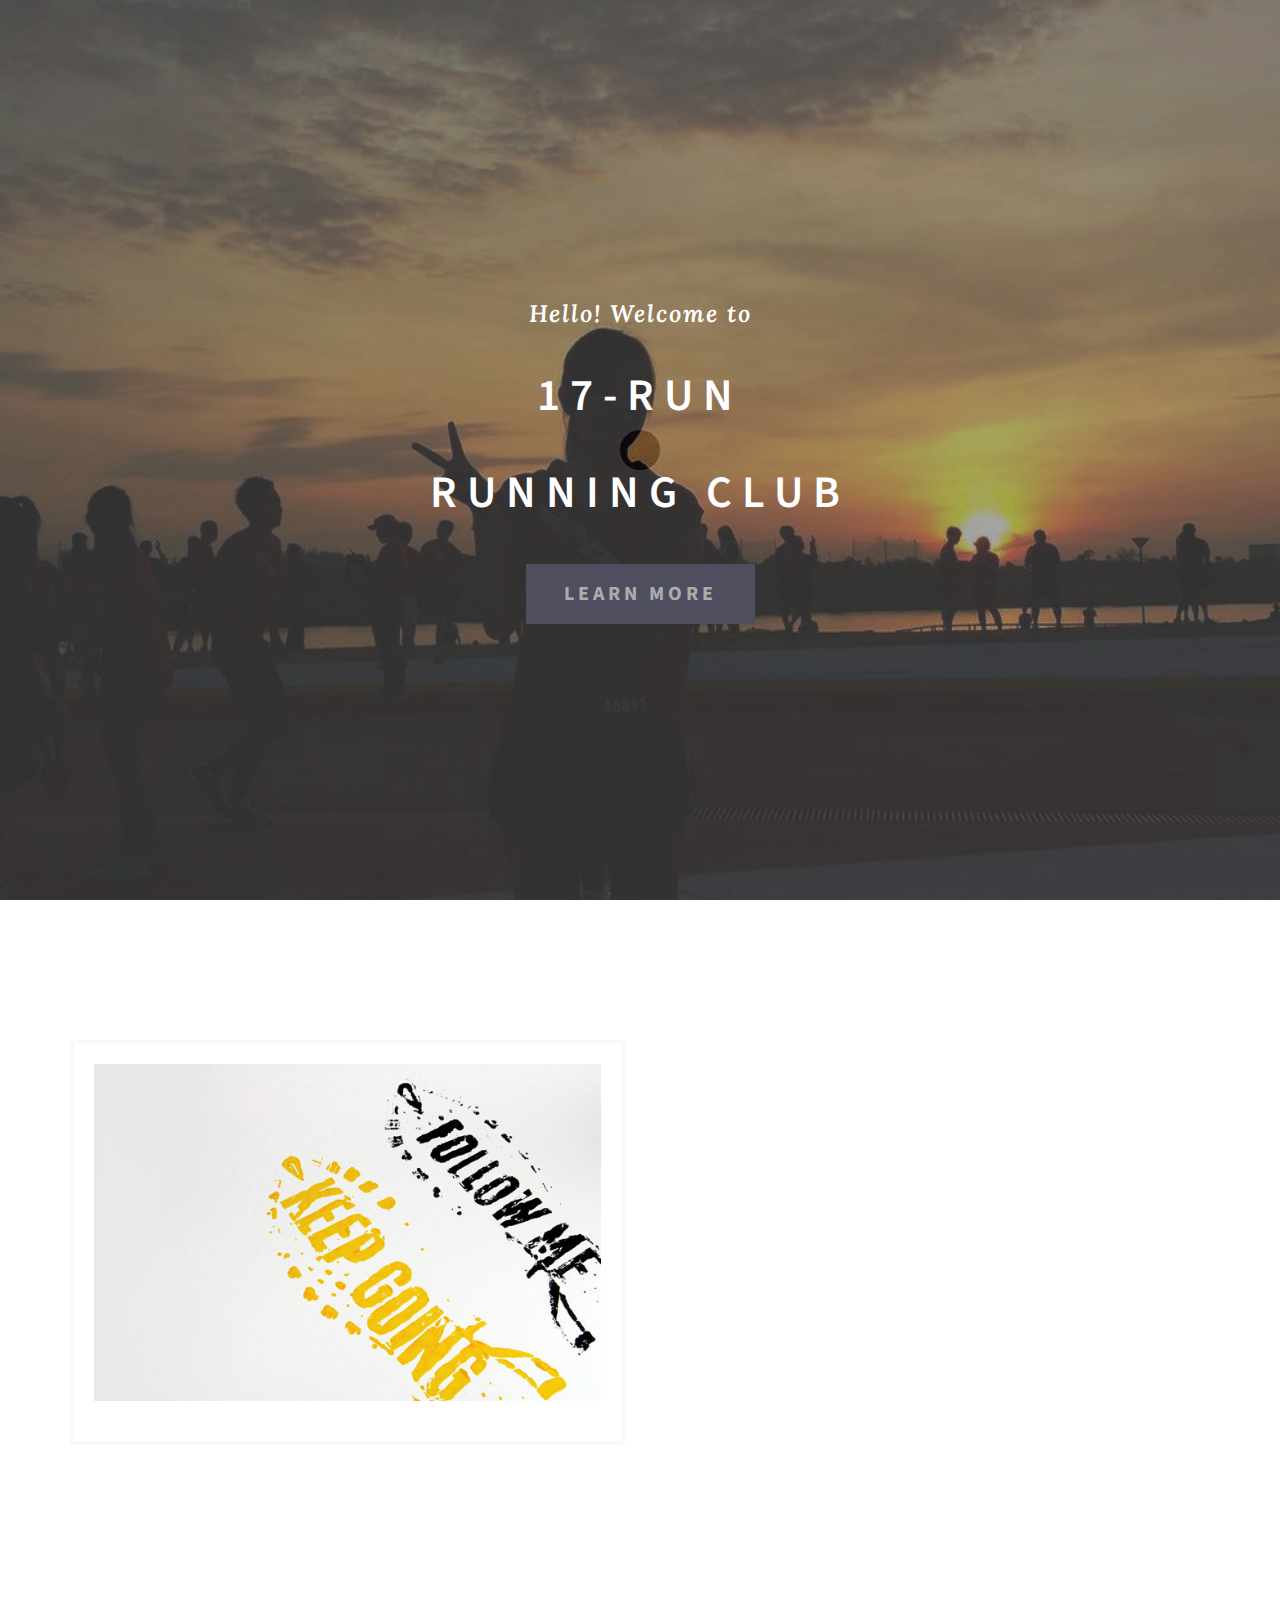
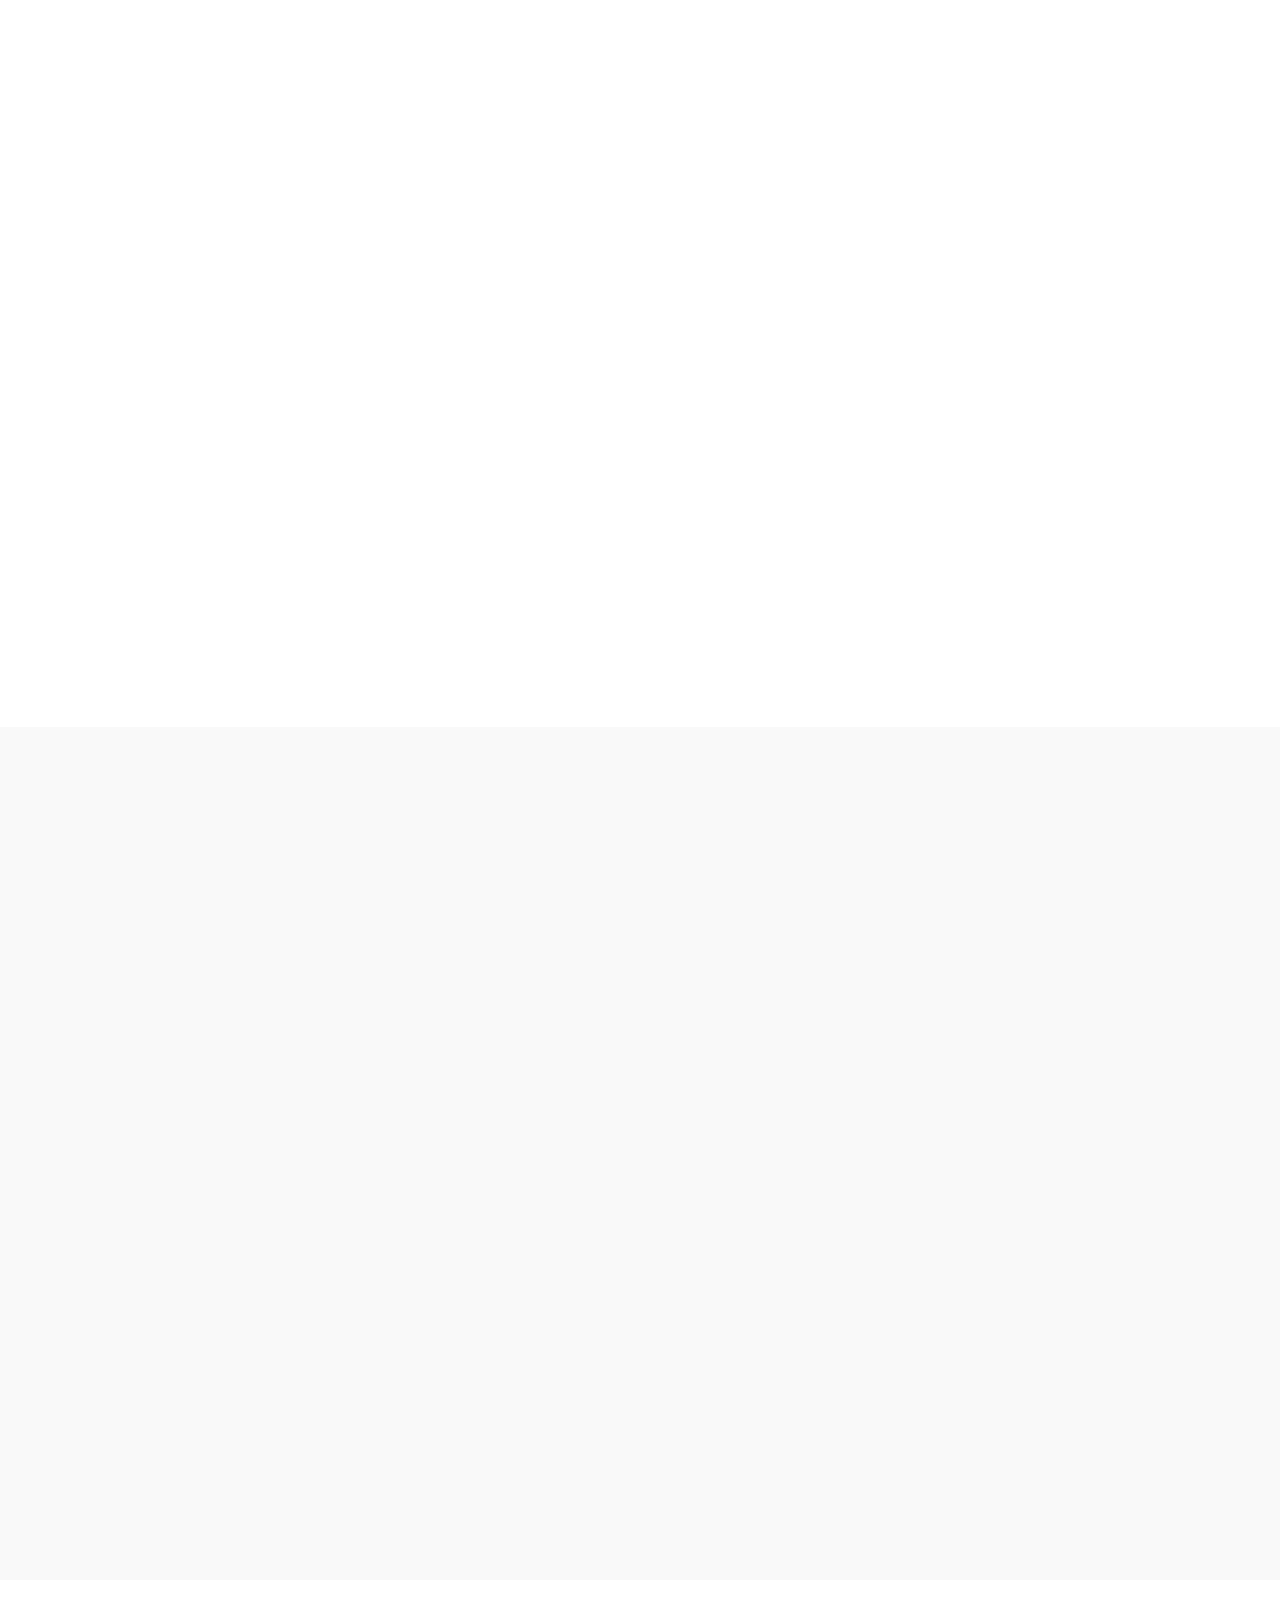
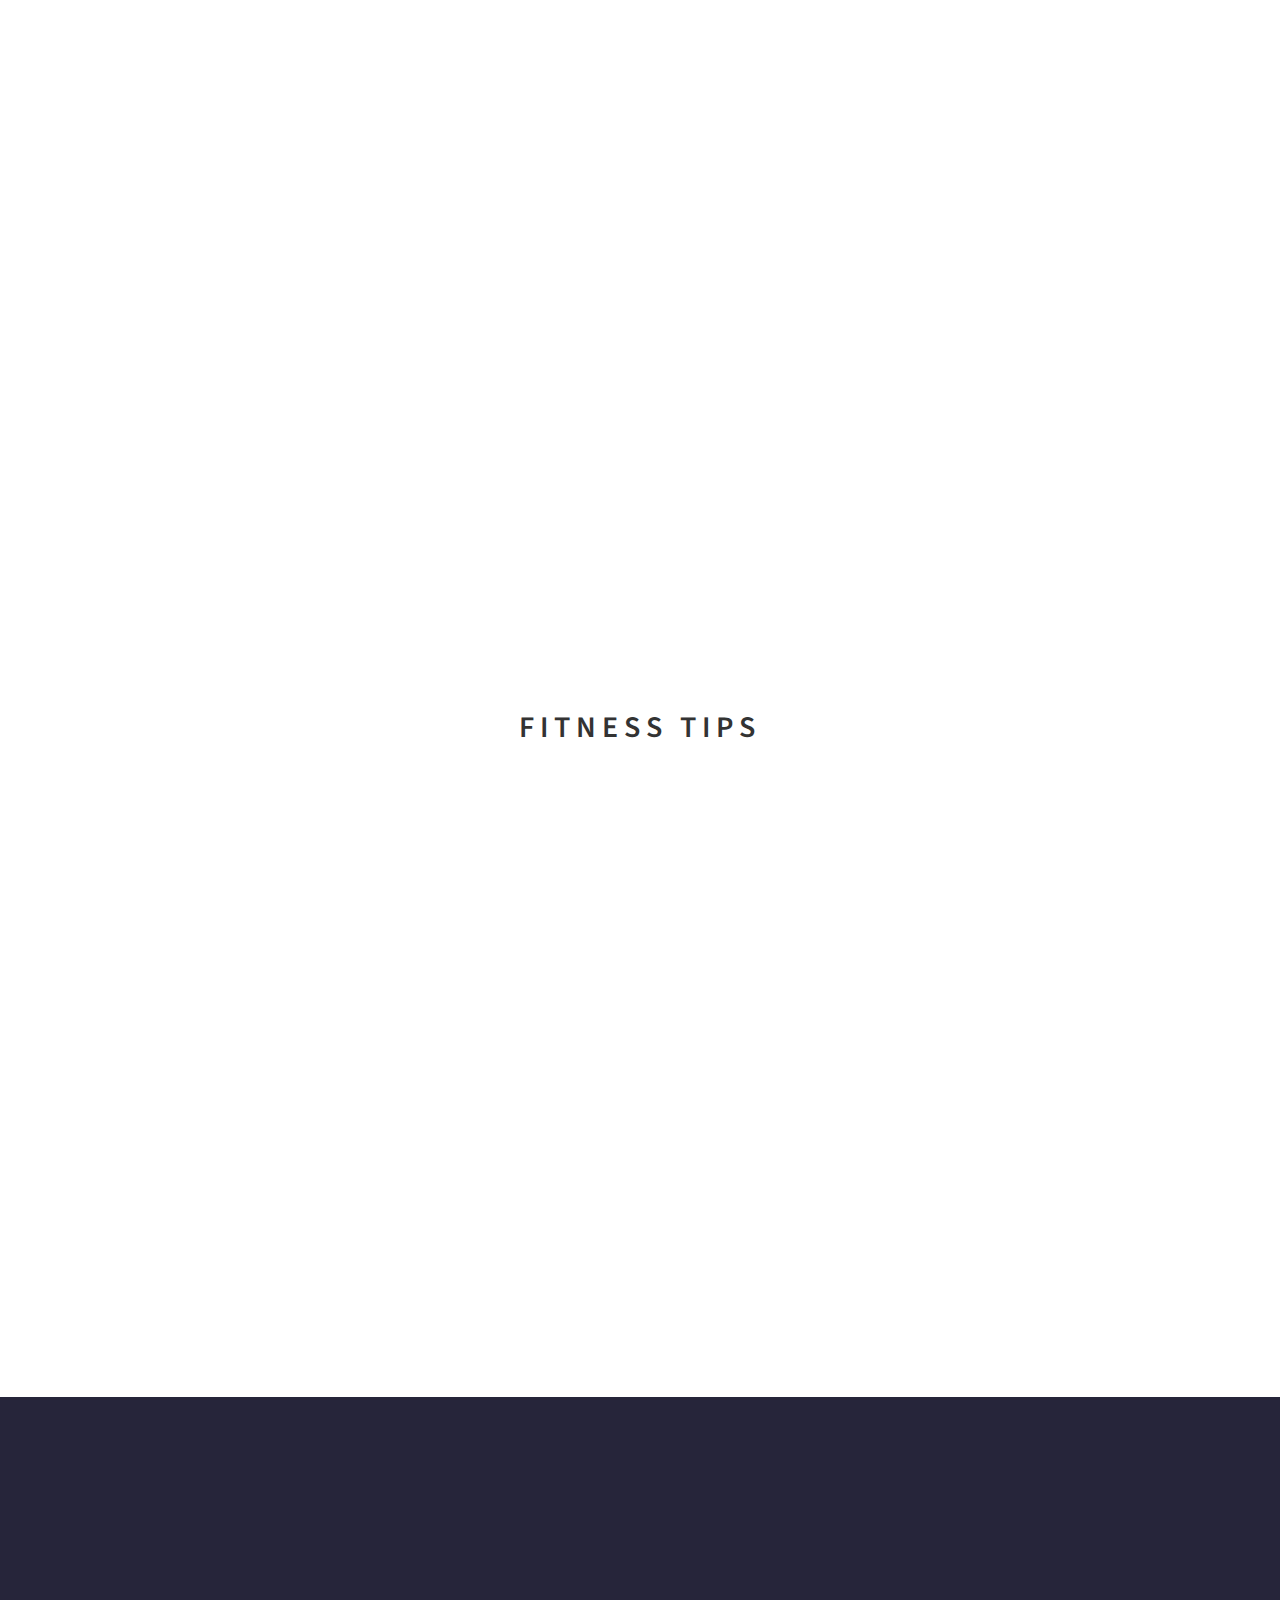
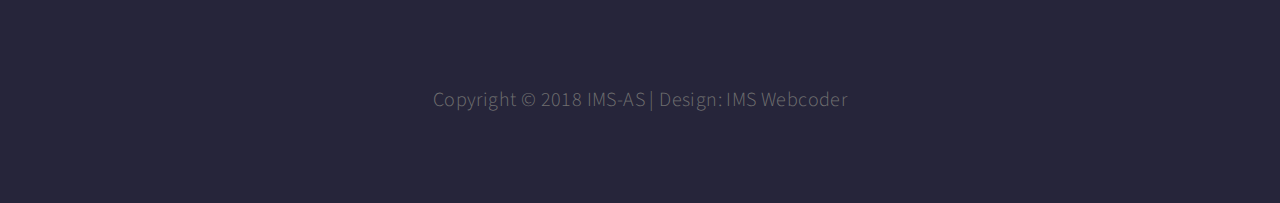
==== commit 416e213b: "Add files via upload" ====
--- a/index.html
+++ b/index.html
@@ -136,7 +136,6 @@
                     <h3 class="pricing__title">Beginner</h3>
                     <div class="pricing__price"><span class="pricing__currency">5</span>KM</div>
 					<button class="pricing__action" id="myBtn1">view</button>
-					
                 </div>
 			</div>
 
@@ -235,8 +234,8 @@
 								<h2>Todd kong</h2>
 								<h3>Beginner</h3>
 								<ul class="social-icon">
-									<li><a href="#" class="fa fa-calendar-o fa-3x wow fadeInUp" data-wow-delay="1s"></a></li>
-									<li><a href="#" class="fa fa-facebook wow fadeInUp" data-wow-delay="1.3s"></a></li>
+									<li><a href="calendar1/Calendar.html" class="fa fa-calendar-o fa-3x wow fadeInUp" data-wow-delay="1s" target="_blank"></a></li>
+									<!-- <li><a href="#" class="fa fa-facebook wow fadeInUp" data-wow-delay="1.3s"></a></li> -->
 								</ul>
 							</div>
 						</div>
@@ -252,8 +251,8 @@
 								<h2>Gin Gawluck</h2>
 								<h3>Advance</h3>
 								<ul class="social-icon">
-									<li><a href="#" class="fa fa-calendar-o fa-3x wow fadeInUp" data-wow-delay="1s"></a></li>
-									<li><a href="#" class="fa fa-facebook wow fadeInUp" data-wow-delay="1.3s"></a></li>
+									<li><a href="calendar2/Calendar.html" class="fa fa-calendar-o fa-3x wow fadeInUp" data-wow-delay="1s" target="_blank"></a></li>
+									<!-- <li><a href="#" class="fa fa-facebook wow fadeInUp" data-wow-delay="1.3s"></a></li> -->
 								</ul>
 							</div>
 						</div>
@@ -269,8 +268,8 @@
 								<h2>Bobey Chow</h2>
 								<h3>Expert</h3>
 								<ul class="social-icon">
-									<li><a href="#" class="fa fa-calendar-o fa-3x wow fadeInUp" data-wow-delay="1s"></a></li>
-									<li><a href="#" class="fa fa-facebook wow fadeInUp" data-wow-delay="1.3s"></a></li>
+									<li><a href="calendar3/Calendar.html" class="fa fa-calendar-o fa-3x wow fadeInUp" data-wow-delay="1s" target="_blank"></a></li>
+									<!-- <li><a href="#" class="fa fa-facebook wow fadeInUp" data-wow-delay="1.3s"></a></li> -->
 								</ul>
 							</div>
 						</div>
@@ -291,16 +290,22 @@
 		<div class="row">
 
 			<div class="wow fadeInUp col-md-offset-2 col-md-8 col-sm-offset-1 col-sm-10" data-wow-delay="0.9s">
-				<h2>Program Signup</h2>
-				<p>Get discounts for your personal fitness and gym services now.</p>
+				<h2>Newsletter Signup</h2>
+				<p>Suscribe to our newletter to get the latest update on the events! #donsaybojio</p>
 				<div class="newsletter_detail">
-					<form action="#" method="post" id="newsletter-signup">
+					<form 	action="https://script.google.com/macros/s/AKfycbzuqHSEUIgmHI39z3TFC3cLtGDZprCx9STdGZm-TGrz2feMTsfe/exec" 
+							method="post" id="newsletter-signup">
 						<div class="col-md-6 col-sm-6">
-							<input name="name" type="text" class="form-control" id="name" placeholder="Name">
+							<input name="NAME" type="text" class="form-control" id="name" placeholder="Name">
 					  	</div>
 						<div class="col-md-6 col-sm-6">
-							<input name="email" type="email" class="form-control" id="email" placeholder="Email">
-					  	</div>
+							<input name="EMAIL" type="email" class="form-control" id="email" placeholder="Email">
+						</div>
+						<div class="col-md-offset-3 col-md-6 col-sm-6">
+								<input type="radio" name="GROUP" value="beginner" checked><font size="4">Beginner</font>
+								<input type="radio" name="GROUP" value="advance"><font size="4">Advance</font> 
+								<input type="radio" name="GROUP" value="expert"><font size="4">Expert</font>
+						</div>
 						<div class="col-md-offset-3 col-md-6 col-sm-offset-2 col-sm-8">
 							<input name="submit" type="submit" class="form-control" id="submit" value="SEND MESSAGE">
 						</div>
@@ -321,39 +326,35 @@
 		<div class="row">
 
 			<div class="col-md-12 col-sm-12 text-center">
-				<h2>Fitness Blog</h2>
-				<p>Lorem ipsum dolor sit amet, maecenas eget vestibulum justo.</p>
+				<h2>Fitness Tips</h2>
 			</div>
 
 			<div class="wow fadeInUp col-md-6 col-sm-12" data-wow-delay="0.9s">
 				<div class="blog-thumb">
-					<span class="blog-date">Body Fitness / July 2, 2016</span>
-					<h3 class="blog-title"><a href="#">How to get a fitness model body?</a></h3>
-					<h5 id="blog-author">by David Walker</h5>
+					<h3 class="blog-title"><a href="http://www.nytimes.com/2009/06/02/health/02well.html" target="_Blank">Better Running Through Walking</a></h3>
+					<h5 id="blog-author">by TARA PARKER-POPE</h5>
 				</div>
 			</div>
 
 			<div class="wow fadeInUp col-md-6 col-sm-12" data-wow-delay="1.3s">
 				<div class="blog-thumb">
-					<span class="blog-date">Healthy Fit / June 8, 2016</span>
-					<h3 class="blog-title"><a href="#">Personal Fitness Tips</a></h3>
-					<h5 id="blog-author">by George</h5>
+					<h3 class="blog-title"><a href="https://well.blogs.nytimes.com/2015/08/05/choosing-the-right-running-shoes/">Choosing the Right Running Shoes</a></h3>
+					<h5 id="blog-author">by GRETCHEN REYNOLDS</h5>
 				</div>
 			</div>
 
 			<div class="wow fadeInUp col-md-6 col-sm-12" data-wow-delay="1.6s">
-				<div class="blog-thumb">
-					<span class="blog-date">Gym Services / May 9, 2016</span>
-					<h3 class="blog-title"><a href="#">Efficient Workout Plans</a></h3>
-					<h5 id="blog-author">by Mary Louis</h5>
+				<div class="blog-thumb" >
+						<h3 class="blog-title"><a href="https://well.blogs.nytimes.com/2012/08/29/finding-your-ideal-running-form/">Finding Your Ideal Running Form</a></h3>
+						<h5 id="blog-author">by GRETCHEN REYNOLDS</h5>
+					
 				</div>
 			</div>
 
 			<div class="wow fadeInUp col-md-6 col-sm-12" data-wow-delay="1.9s">
 				<div class="blog-thumb">
-					<span class="blog-date">Practice Aerobics / April 18, 2016</span>
-					<h3 class="blog-title"><a href="#">How to practice Aerobics?</a></h3>
-					<h5 id="blog-author">by Michael Fit</h5>
+					<h3 class="blog-title"><a href="https://www.runnersworld.com/running-tips/the-25-golden-rules-of-running">The 25 Golden Rules of Running</a></h3>
+					<h5 id="blog-author">by Bob Cooper</h5>
 				</div>
 			</div>
 			
@@ -370,7 +371,7 @@
 	<div class="container">
 		<div class="row">
 
-			<div class="wow fadeInUp col-md-4 col-sm-4" data-wow-delay="0.6s">
+			<!-- <div class="wow fadeInUp col-md-4 col-sm-4" data-wow-delay="0.6s">
 				<h2>About Fitness</h2>
 				<p>Nunc id turpis tincidunt dui volutpat hendrerit et efficitur dolor. Morbi quis tempor felis, ut dictum ipsum. Praesent venenatis rutrum interdum.</p>
 			</div>
@@ -385,12 +386,12 @@
 						<h5>Evening</h5>
 						<h4>4:00 PM - 9:00 PM</h4>
 					</div>
-			</div>
-
-			<div class="wow fadeInUp col-md-3 col-sm-4" data-wow-delay="1s">
+			</div> -->
+
+			<div class="wow fadeInUp col-md-offset-5 col-md-3 col-sm-3" data-wow-delay="1s">
 				<h2>Follow us</h2>
 				<ul class="social-icon">
-					<li><a href="#" class="fa fa-facebook wow fadeIn" data-wow-delay="1s"></a></li>
+					<li><a href="https://www.facebook.com/runforlight2018/" class="fa fa-facebook wow fadeIn" data-wow-delay="1s"></a></li>
 					<li><a href="#" class="fa fa-twitter wow fadeInUp" data-wow-delay="1.3s"></a></li>
 					<li><a href="#" class="fa fa-google-plus wow fadeIn" data-wow-delay="2s"></a></li>
 				</ul>
--- a/css/style.css
+++ b/css/style.css
@@ -348,6 +348,8 @@
   transform: scale(0.9);
 }
 
+
+
 #trainer .trainer-thumb .trainer-overlay h2 {
   padding-bottom: 0px;
 }
@@ -429,7 +431,7 @@
 }
 
 #blog .blog-thumb:hover {
-  background: url('../images/blog-thumb.jpg');
+  background: url('../images/blog-thumb4.jpg');
    -webkit-background-size: cover;
   background-size: cover;
   background-position: center center;
@@ -437,7 +439,10 @@
 }
 
 #blog .blog-thumb:hover .blog-date, #blog .blog-thumb:hover h3 a,
-#blog .blog-thumb:hover #blog-author {color: #ffffff;}
+#blog .blog-thumb:hover  {
+  color: #ffffff;
+  background-color: rgba(122, 119, 119, 0.5);
+}
 
 #blog .col-md-6:nth-child(2) .blog-thumb,
 #blog .col-md-6:nth-child(3) .blog-thumb {
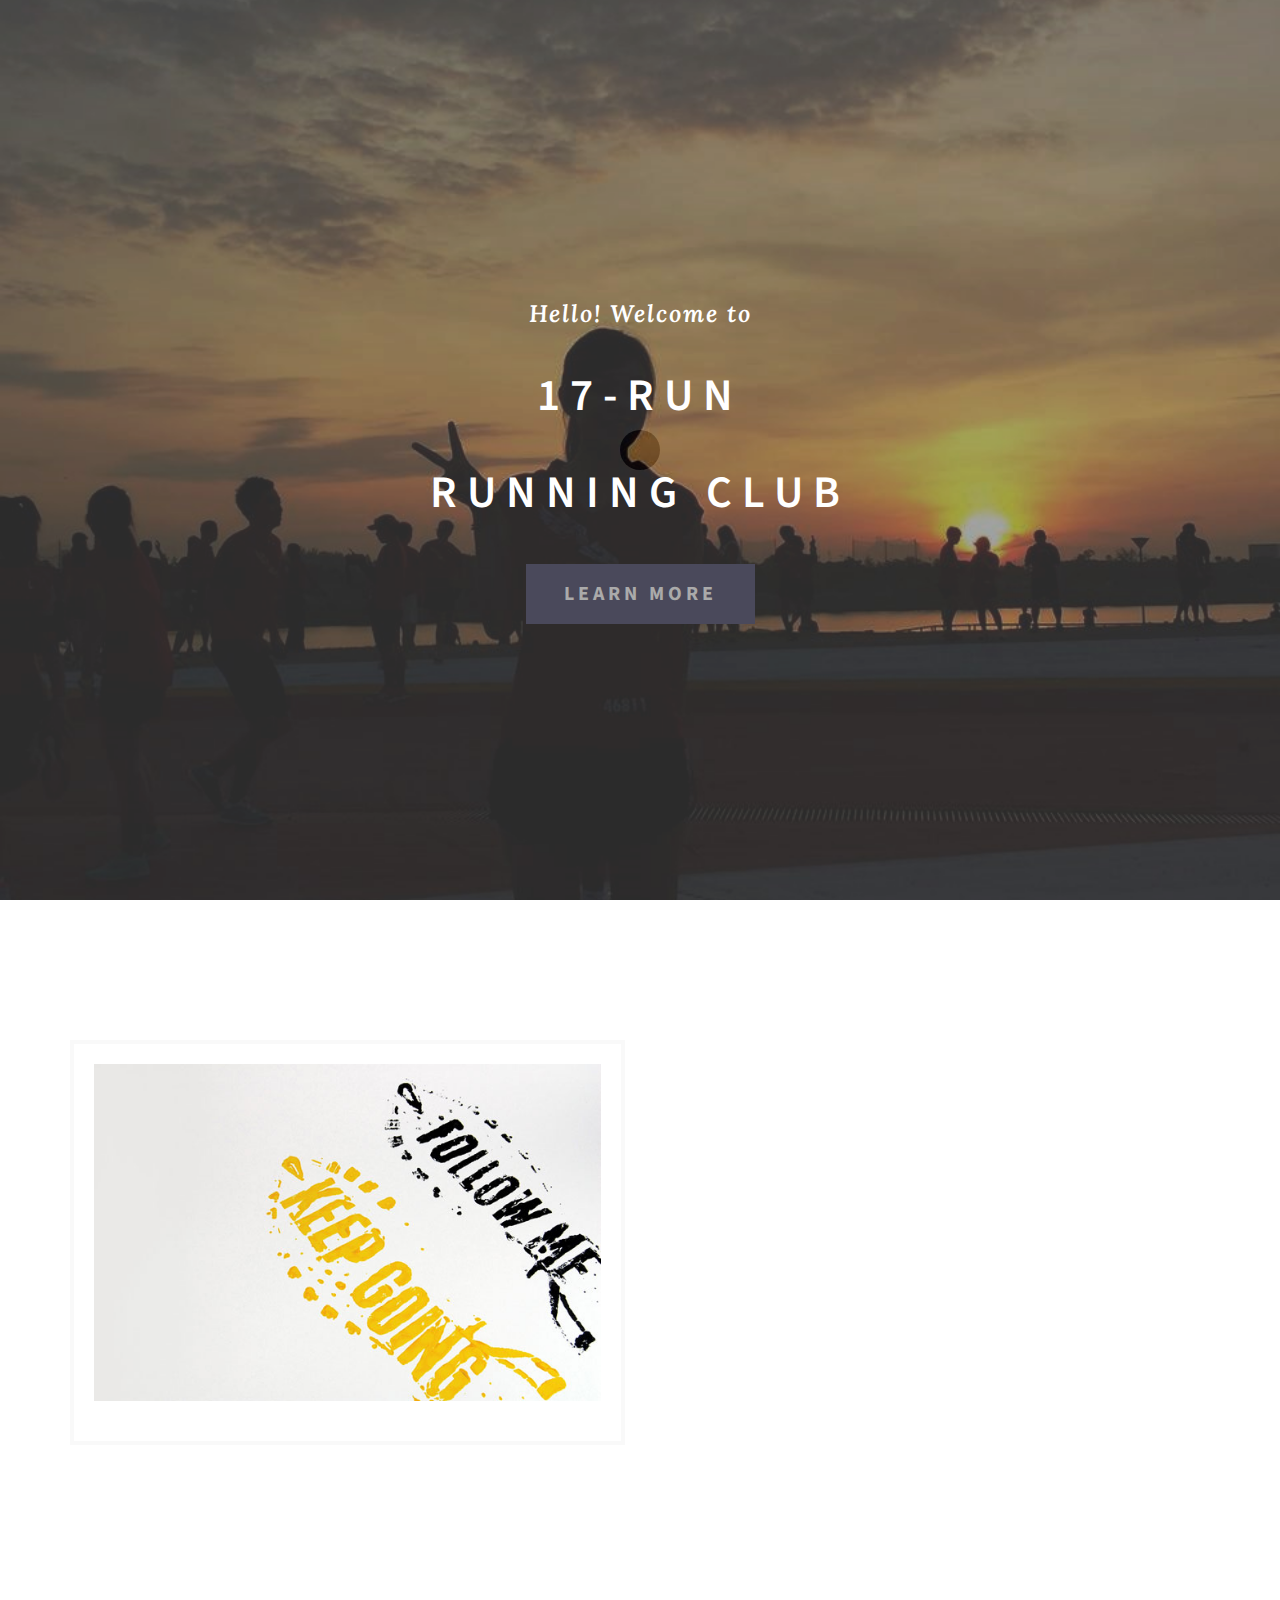
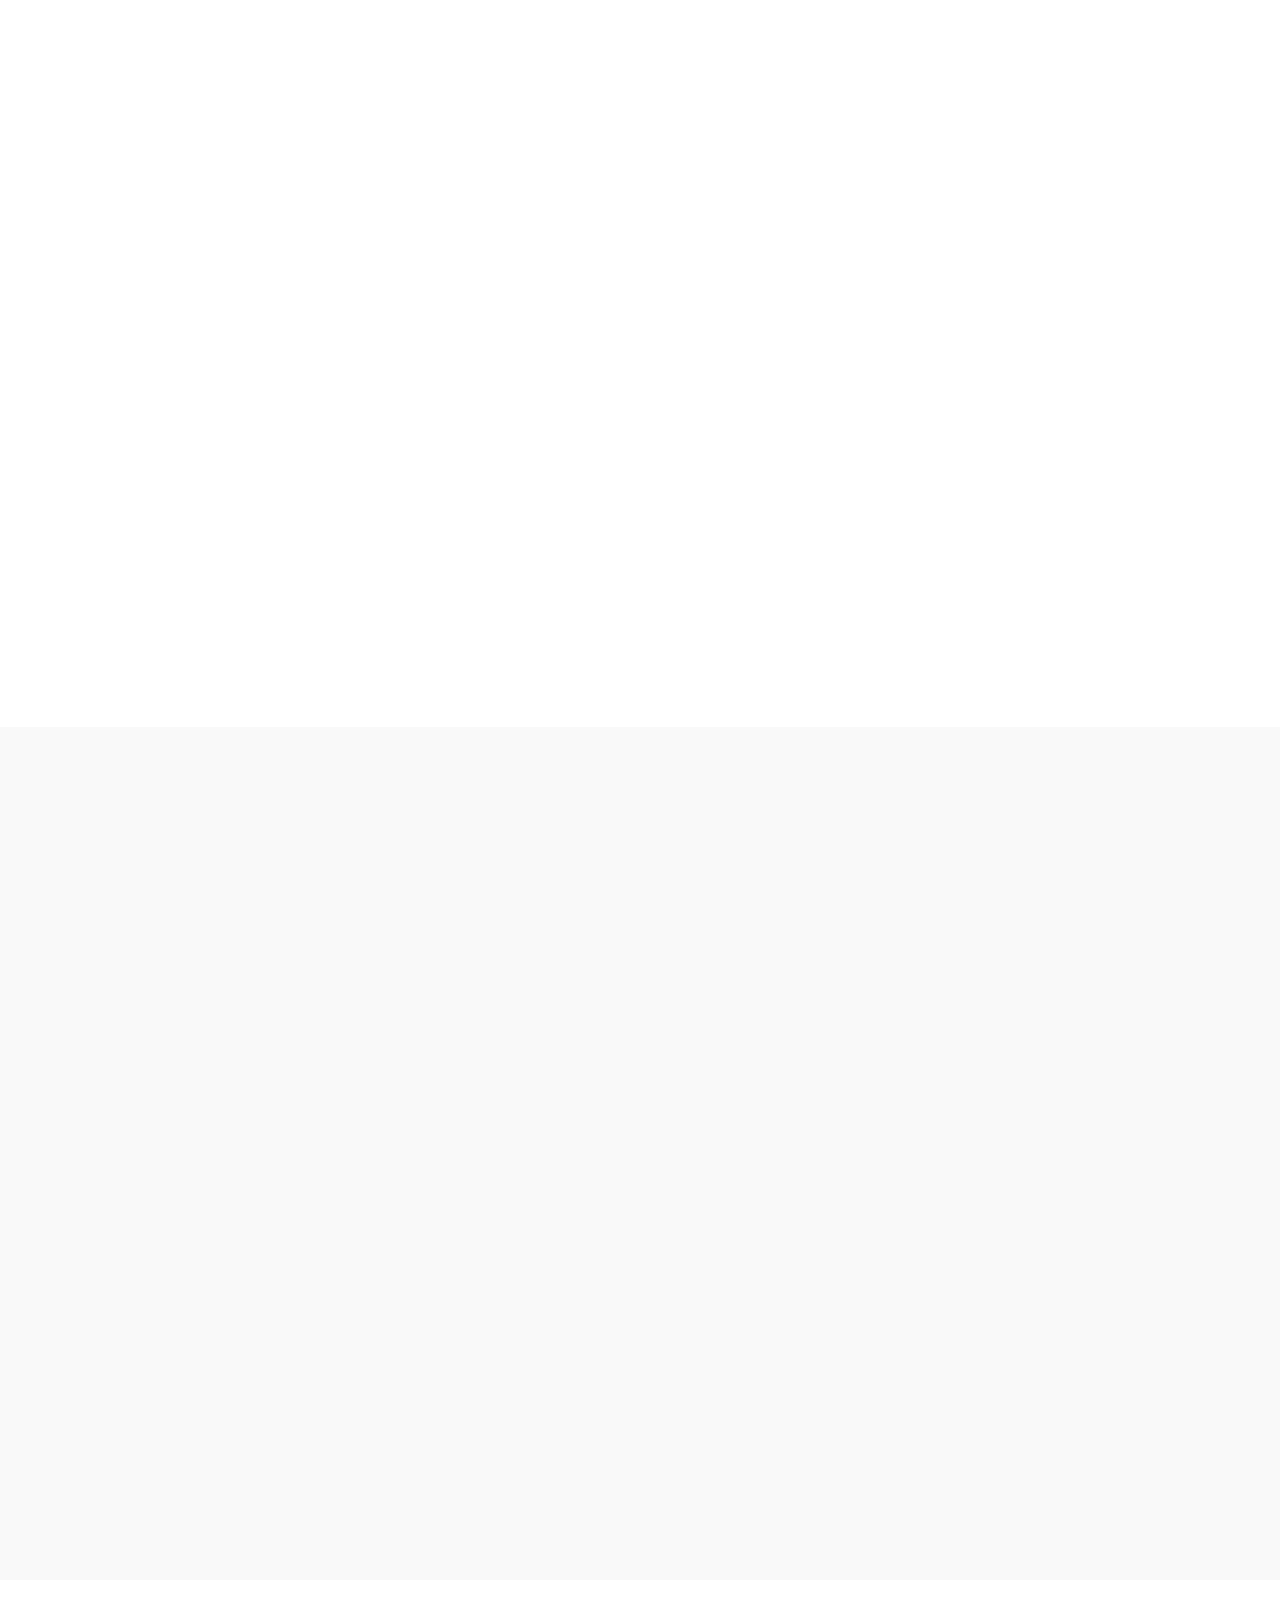
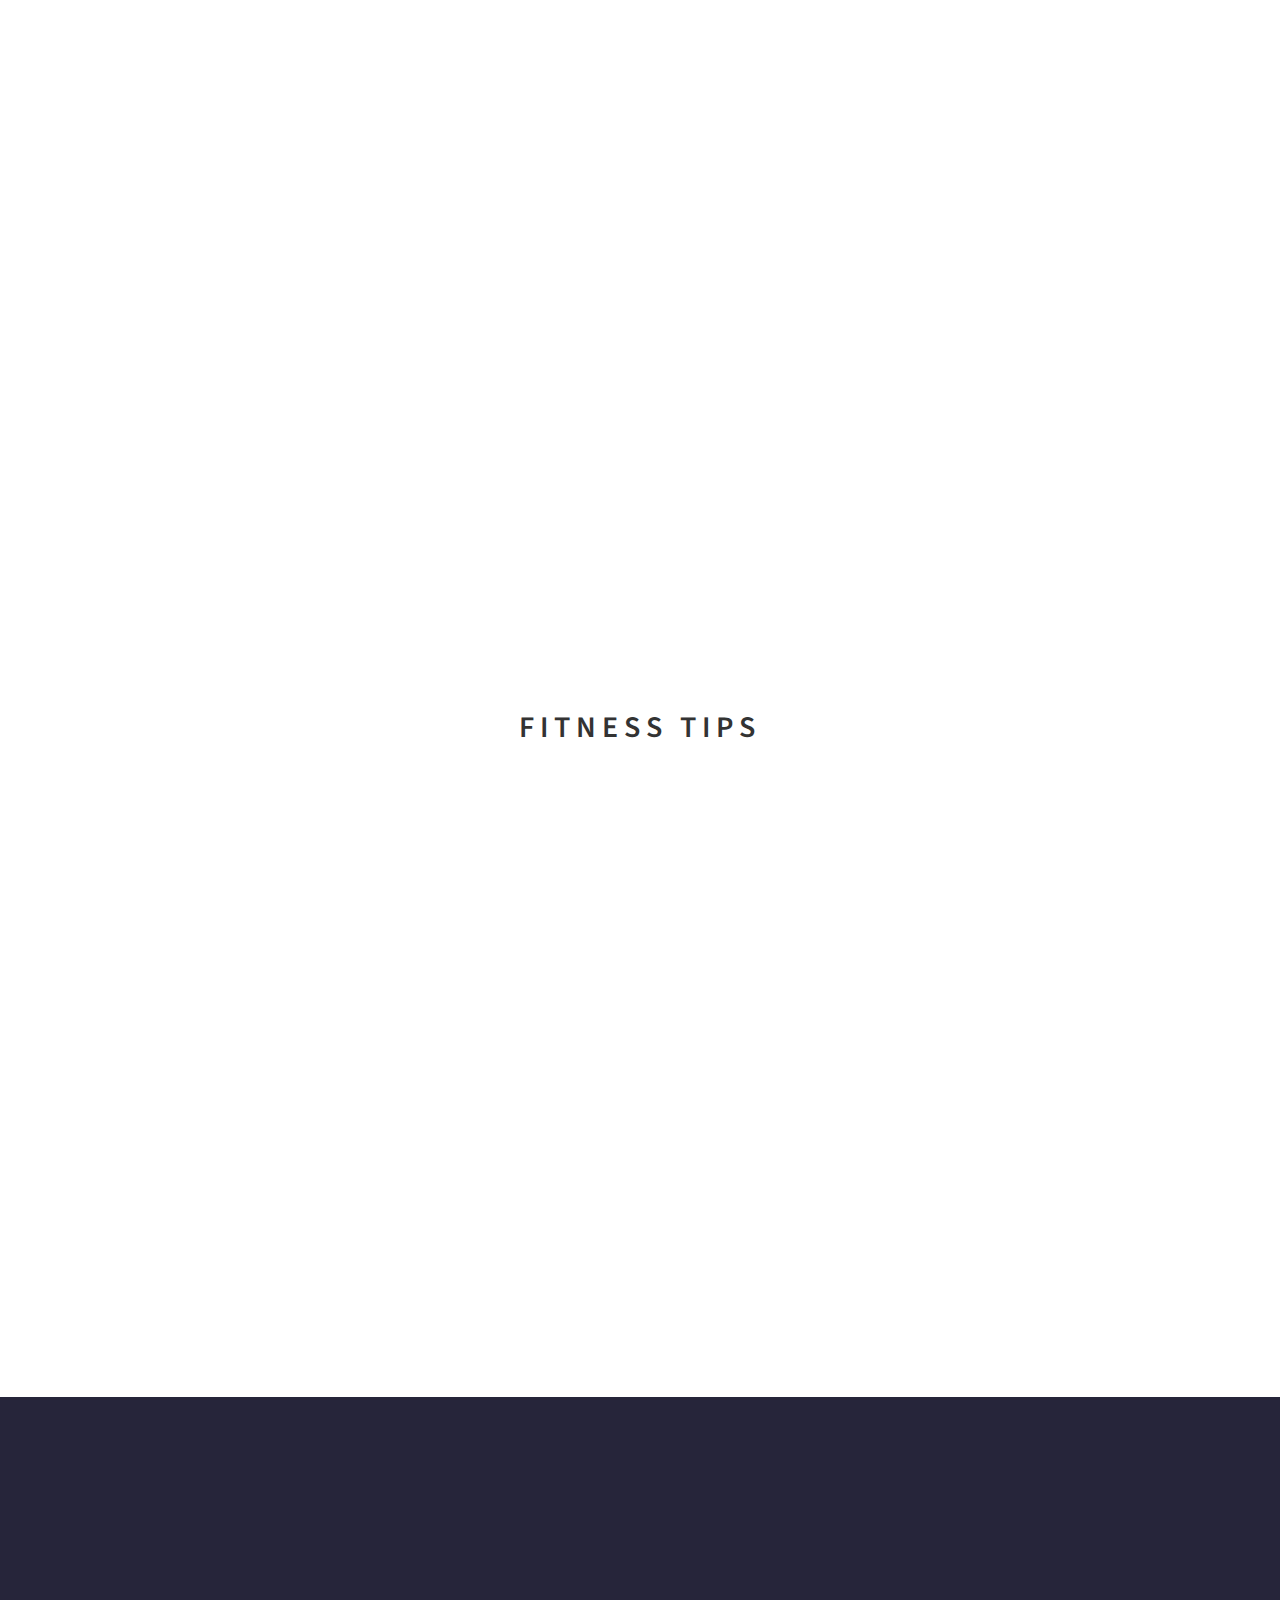
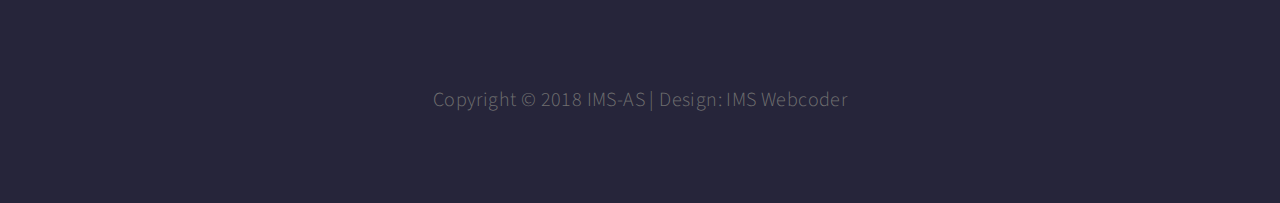
==== commit b0fca53d: "Add files via upload" ====
--- a/index.html
+++ b/index.html
@@ -60,7 +60,7 @@
 				<li><a href="#overview" class="smoothScroll">About</a></li>
 				<li><a href="#price" class="smoothScroll">Training</a></li>
 				<li><a href="#trainer" class="smoothScroll">Groups</a></li>
-				<li><a href="#blog" class="smoothScroll">Blog</a></li>
+				<li><a href="#blog" class="smoothScroll">Tips</a></li>
 				<!-- <li><a href="#testimonial" class="smoothScroll">Testimonials</a></li> -->
 			</ul>
 		</div>	
@@ -309,6 +309,17 @@
 						<div class="col-md-offset-3 col-md-6 col-sm-offset-2 col-sm-8">
 							<input name="submit" type="submit" class="form-control" id="submit" value="SEND MESSAGE">
 						</div>
+						<br>
+						 <!-- <div class="form-group col-md-offset-3 col-md-6 col-sm-offset-2 col-sm-8">
+							<button type="submit" class="btn btn-primary my-btn form-control" id="submit-id">submit</button>                    -->
+							
+							<!-- alert-dismissible fadeIn -->
+							<!-- <div class="alert alert-danger alert-dismissible fadeIn" id="alert-id" hidden>
+								<button type="button" class="close" id="close-id"><span>&times;</span></button>
+								Thank you! I will get in touch.
+							</div> -->
+
+						</div>
 				  	</form>
 				</div>
 			</div>
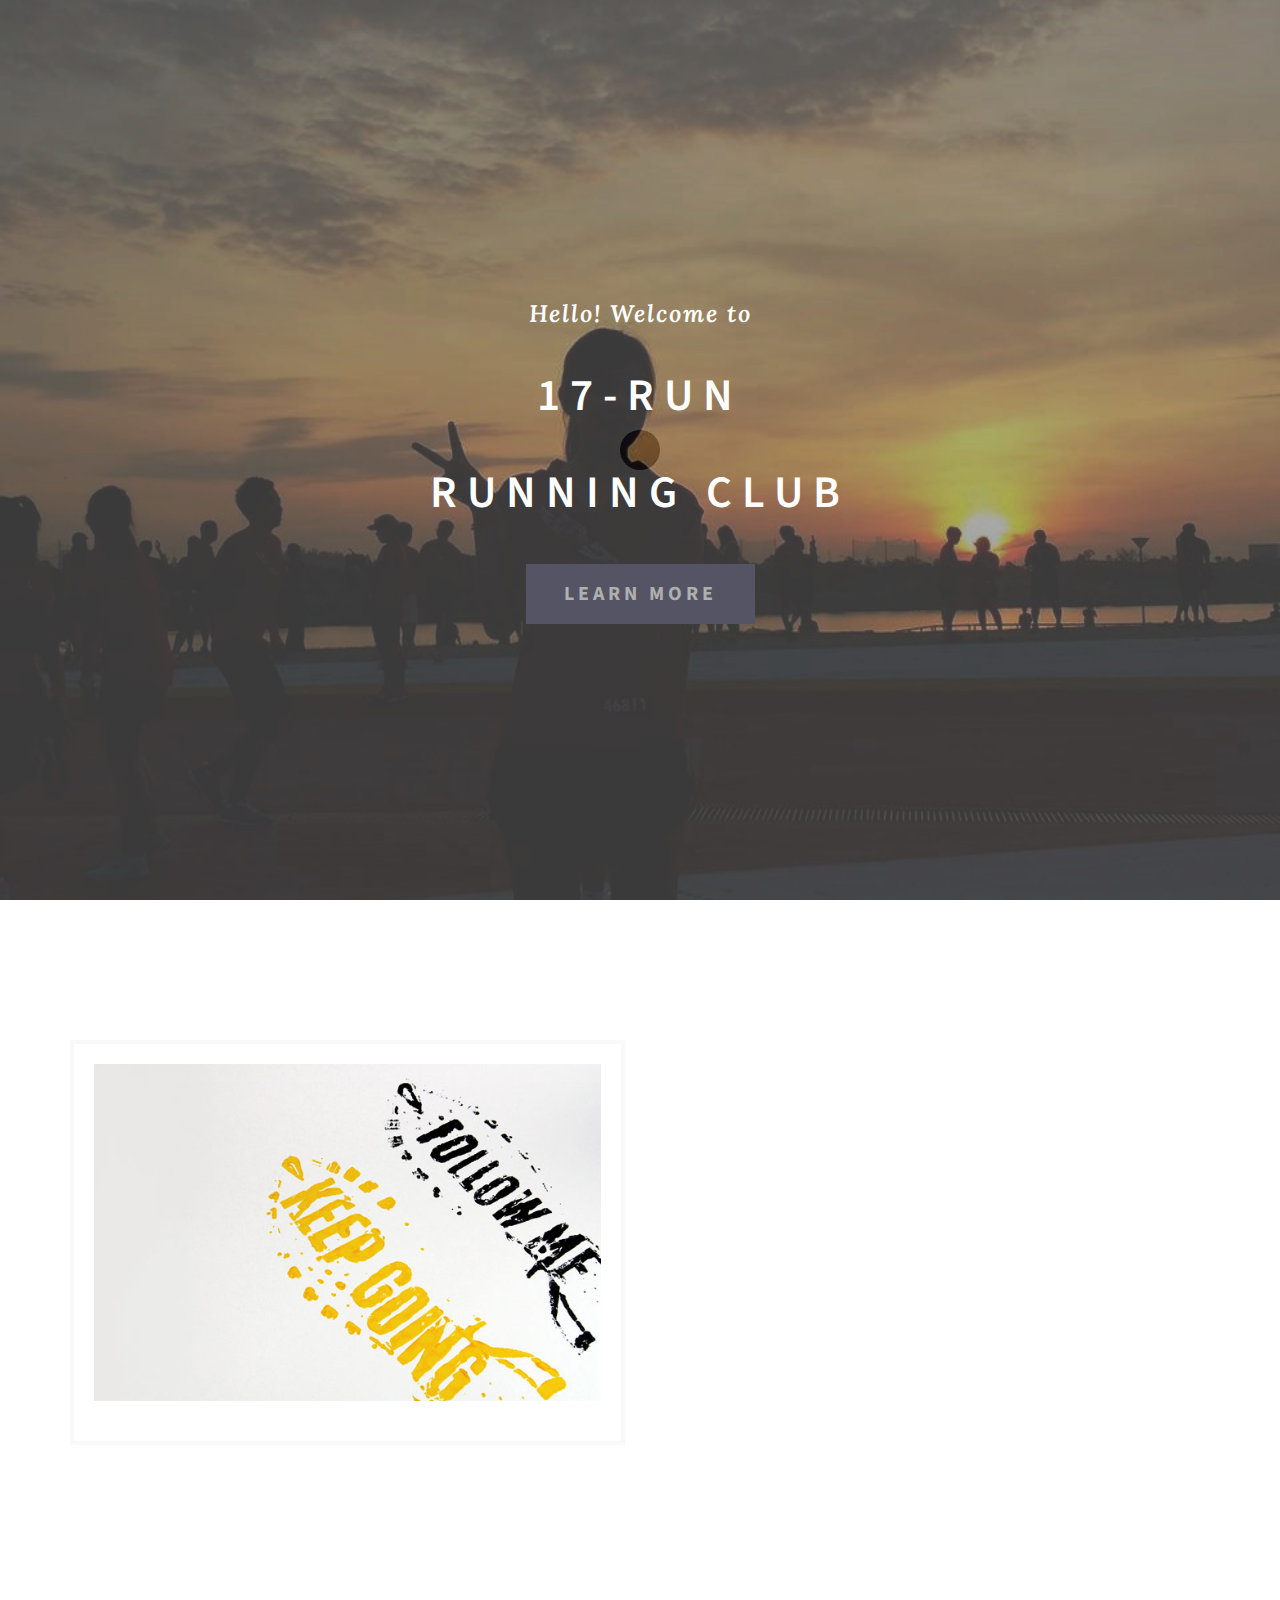
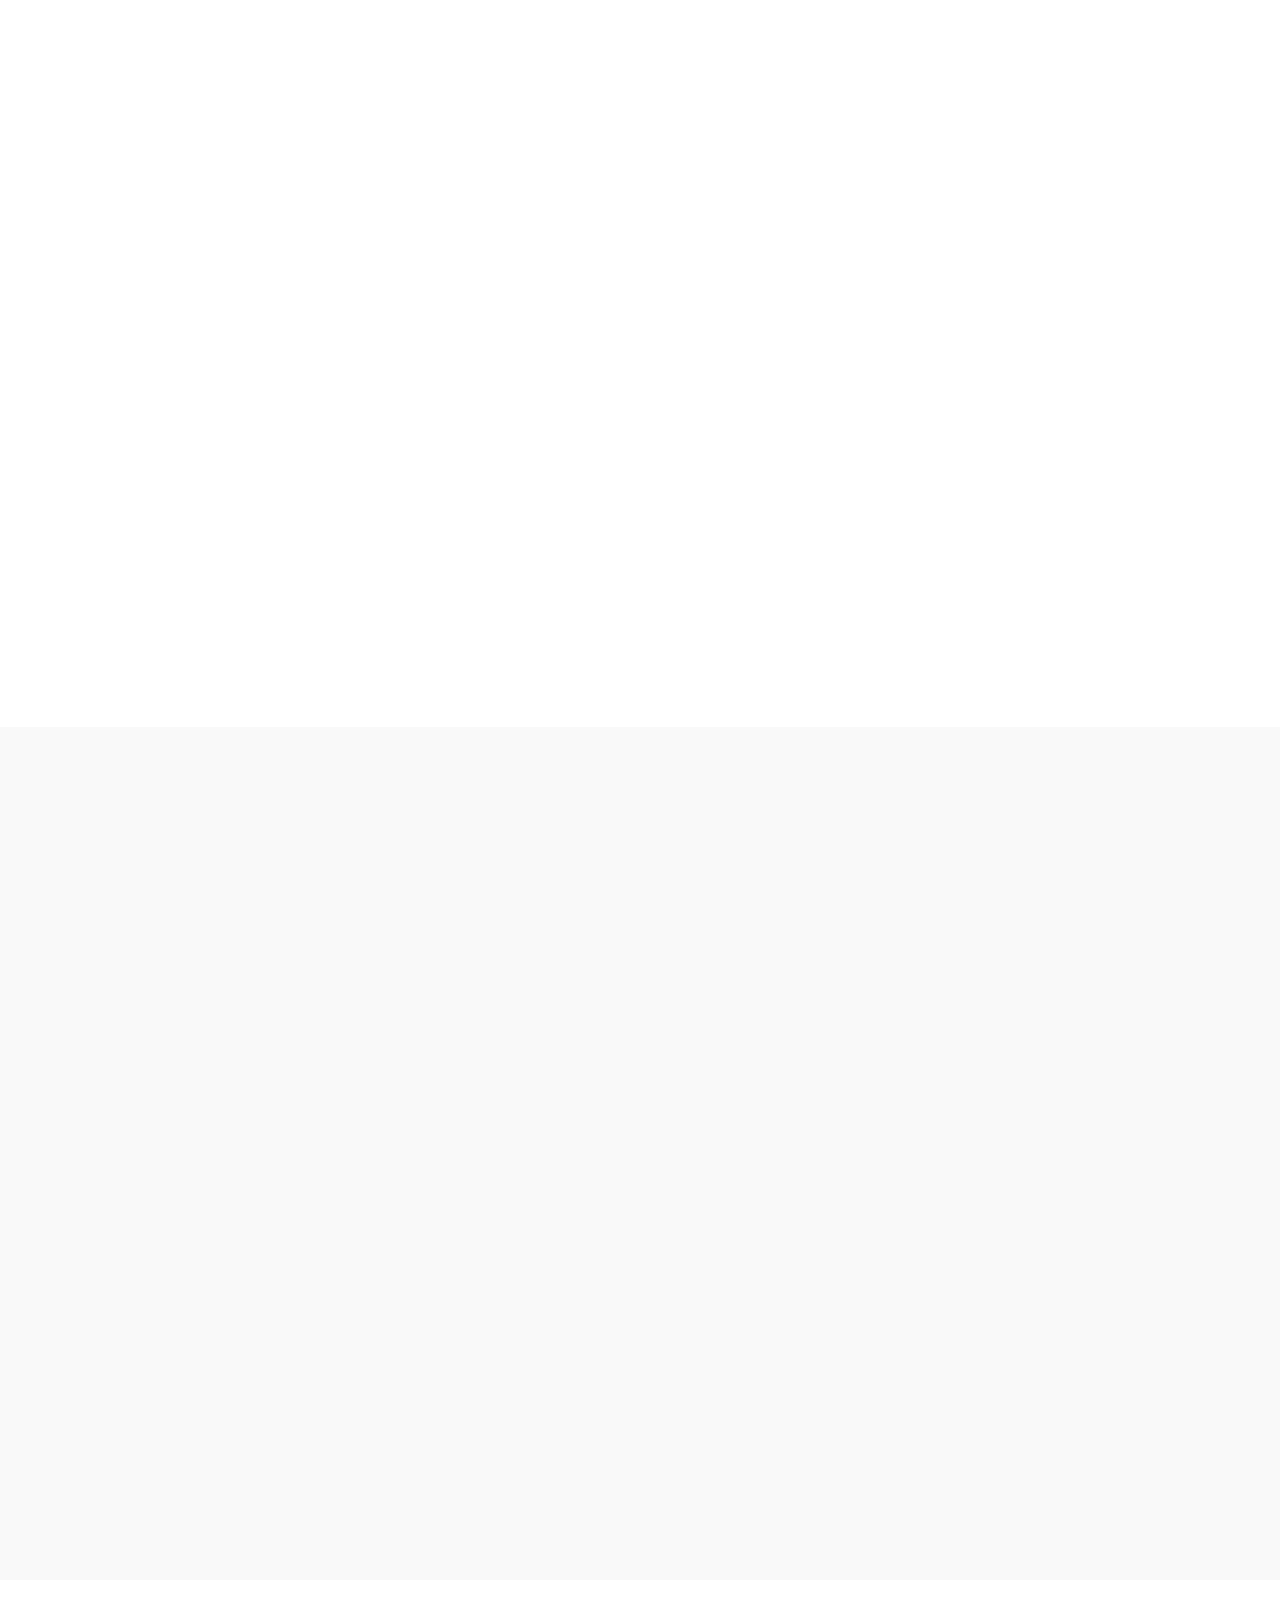
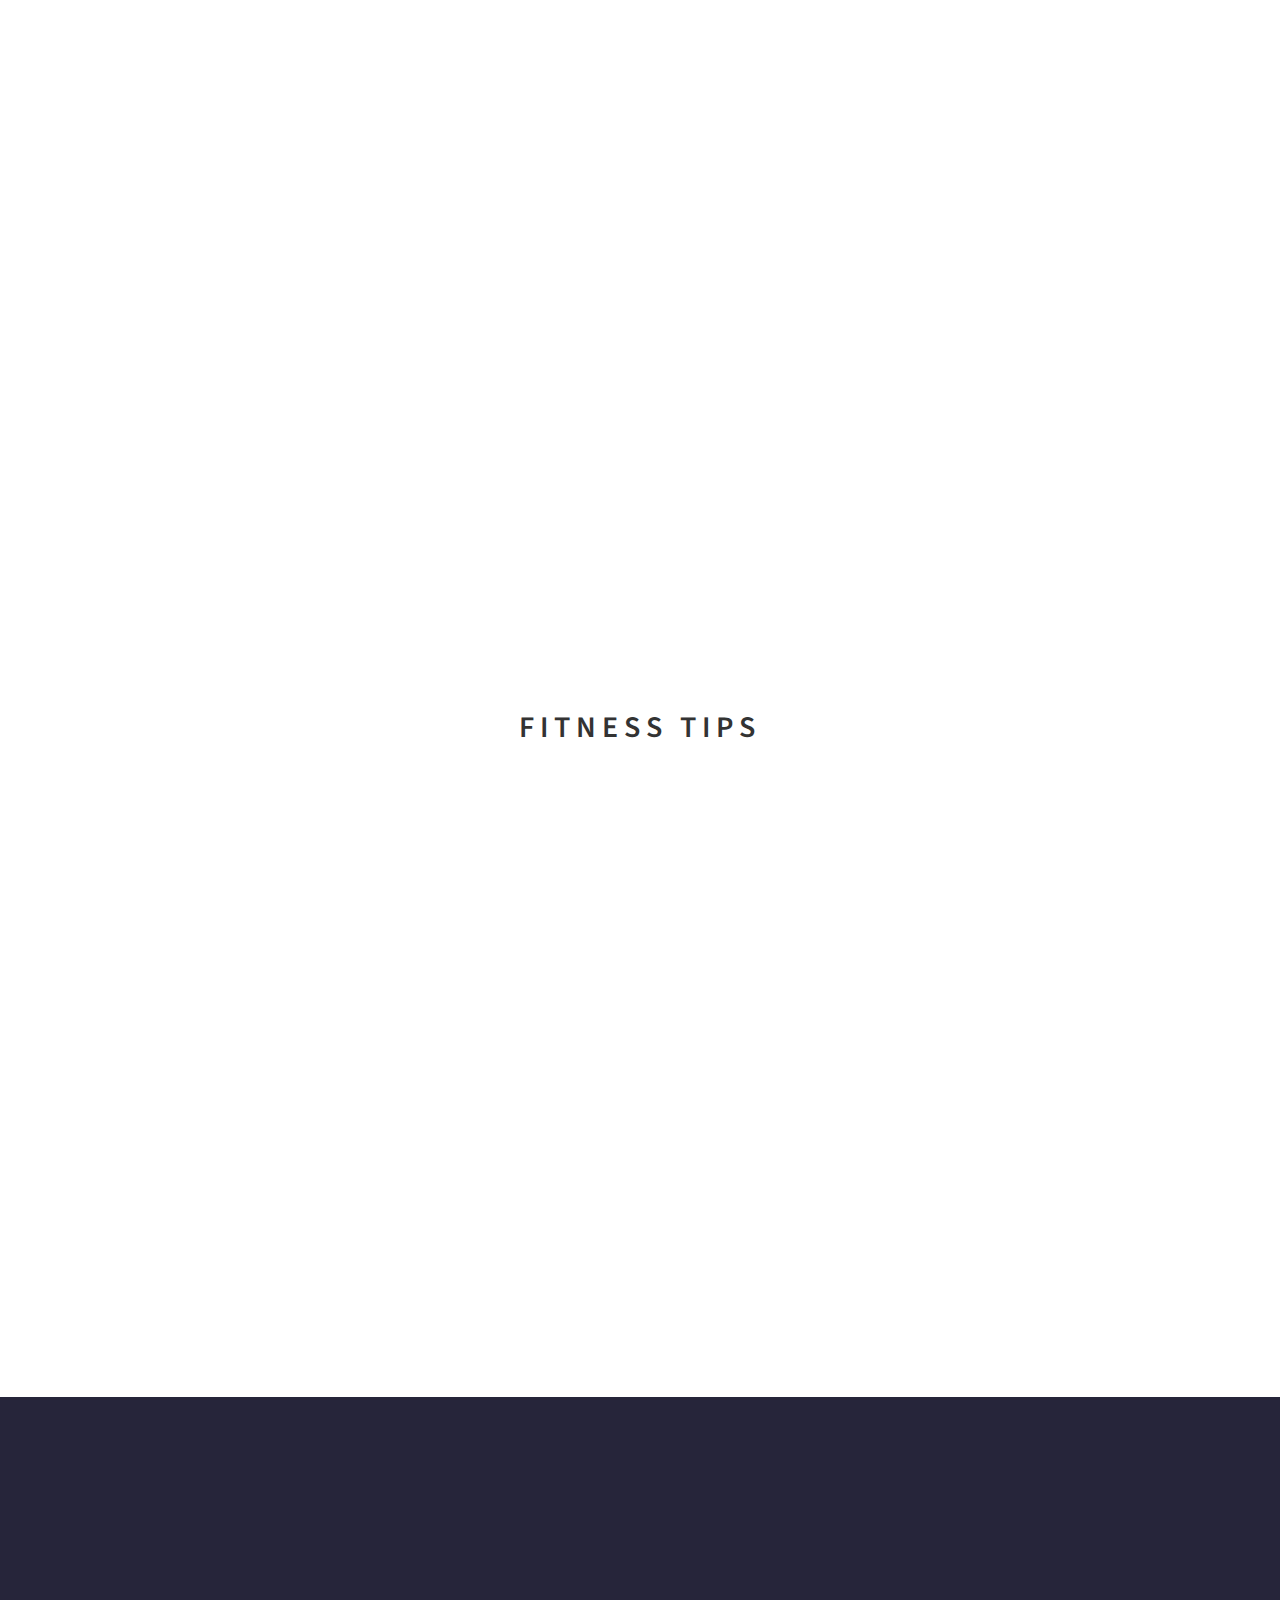
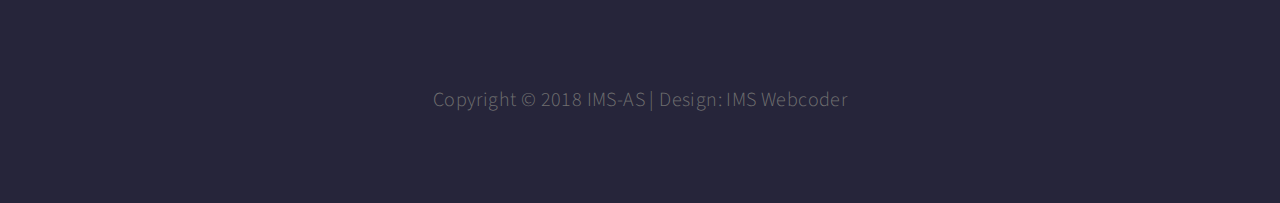
==== commit b3c08f40: "Add files via upload" ====
--- a/index.html
+++ b/index.html
@@ -310,7 +310,8 @@
 							<input name="submit" type="submit" class="form-control" id="submit" value="SEND MESSAGE">
 						</div>
 						<br>
-						 <!-- <div class="form-group col-md-offset-3 col-md-6 col-sm-offset-2 col-sm-8">
+
+						<!-- <div class="form-group col-md-offset-3 col-md-6 col-sm-offset-2 col-sm-8">
 							<button type="submit" class="btn btn-primary my-btn form-control" id="submit-id">submit</button>                    -->
 							
 							<!-- alert-dismissible fadeIn -->
